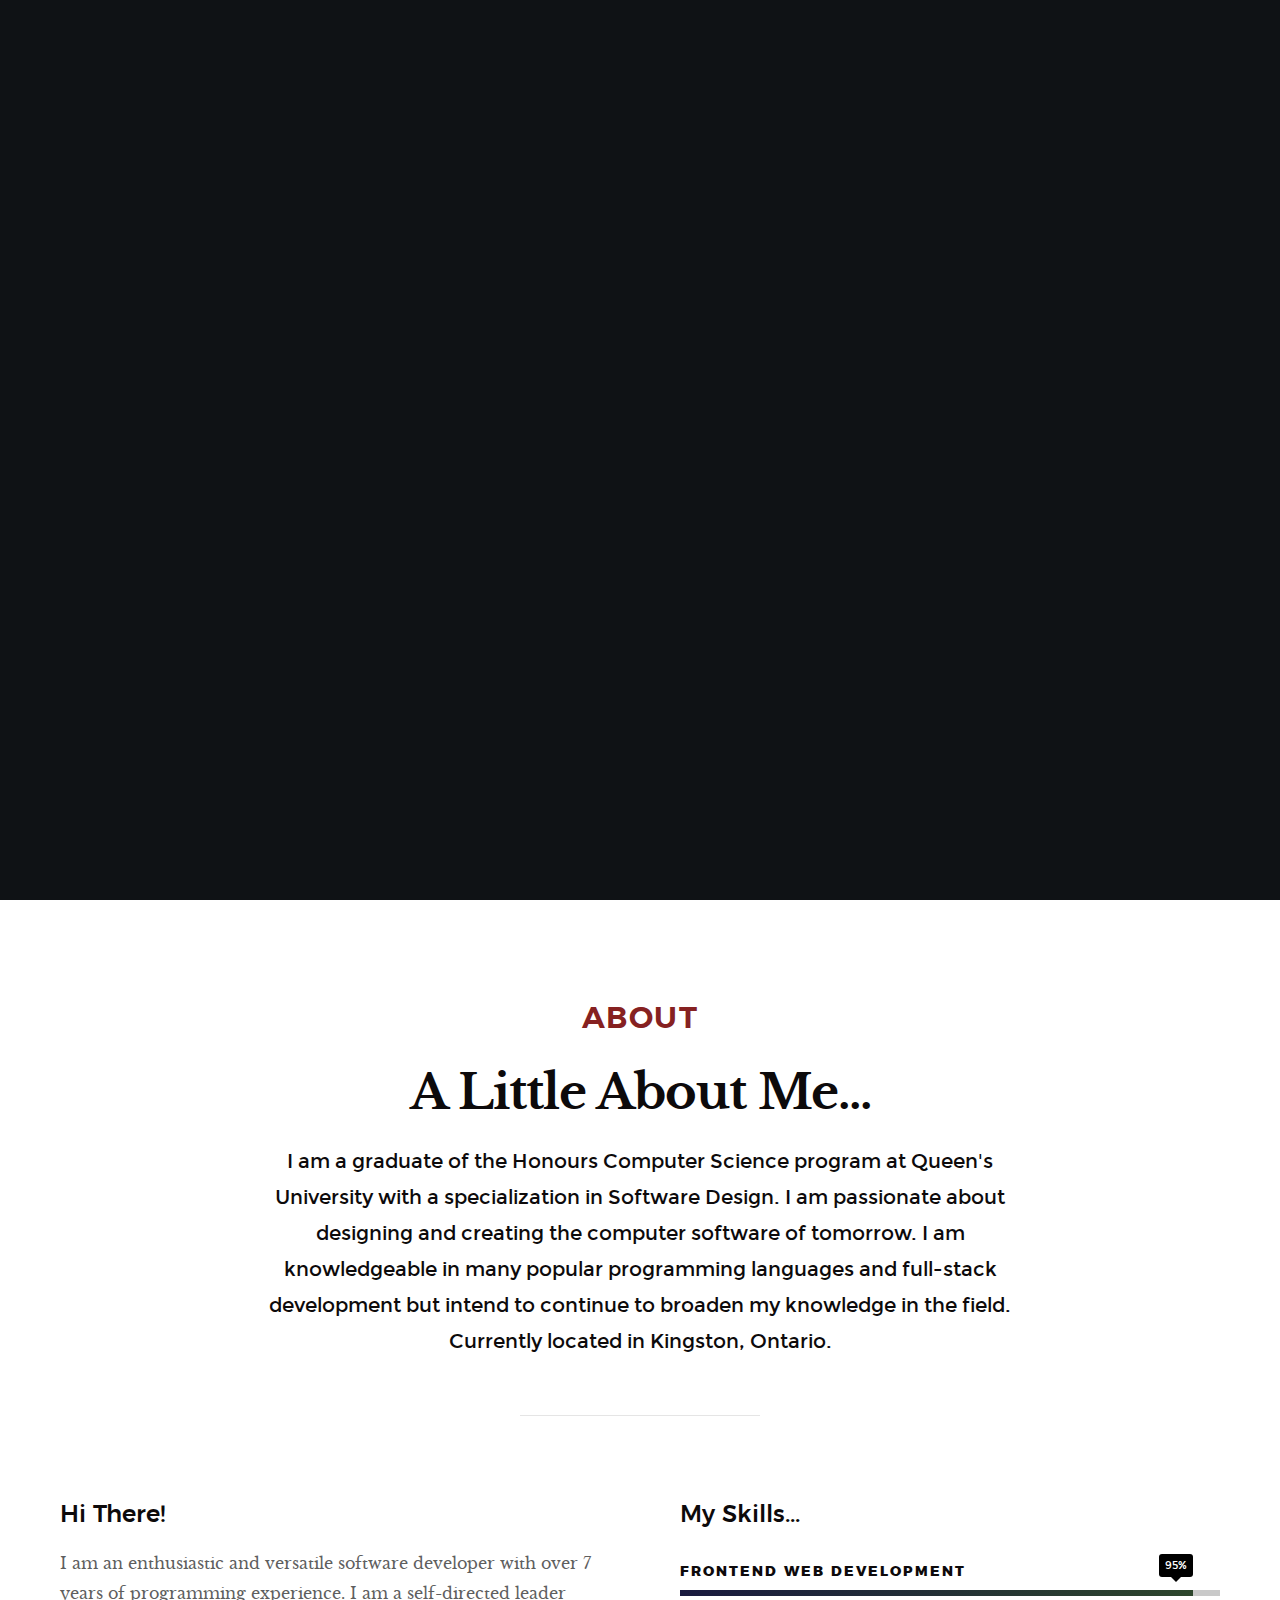
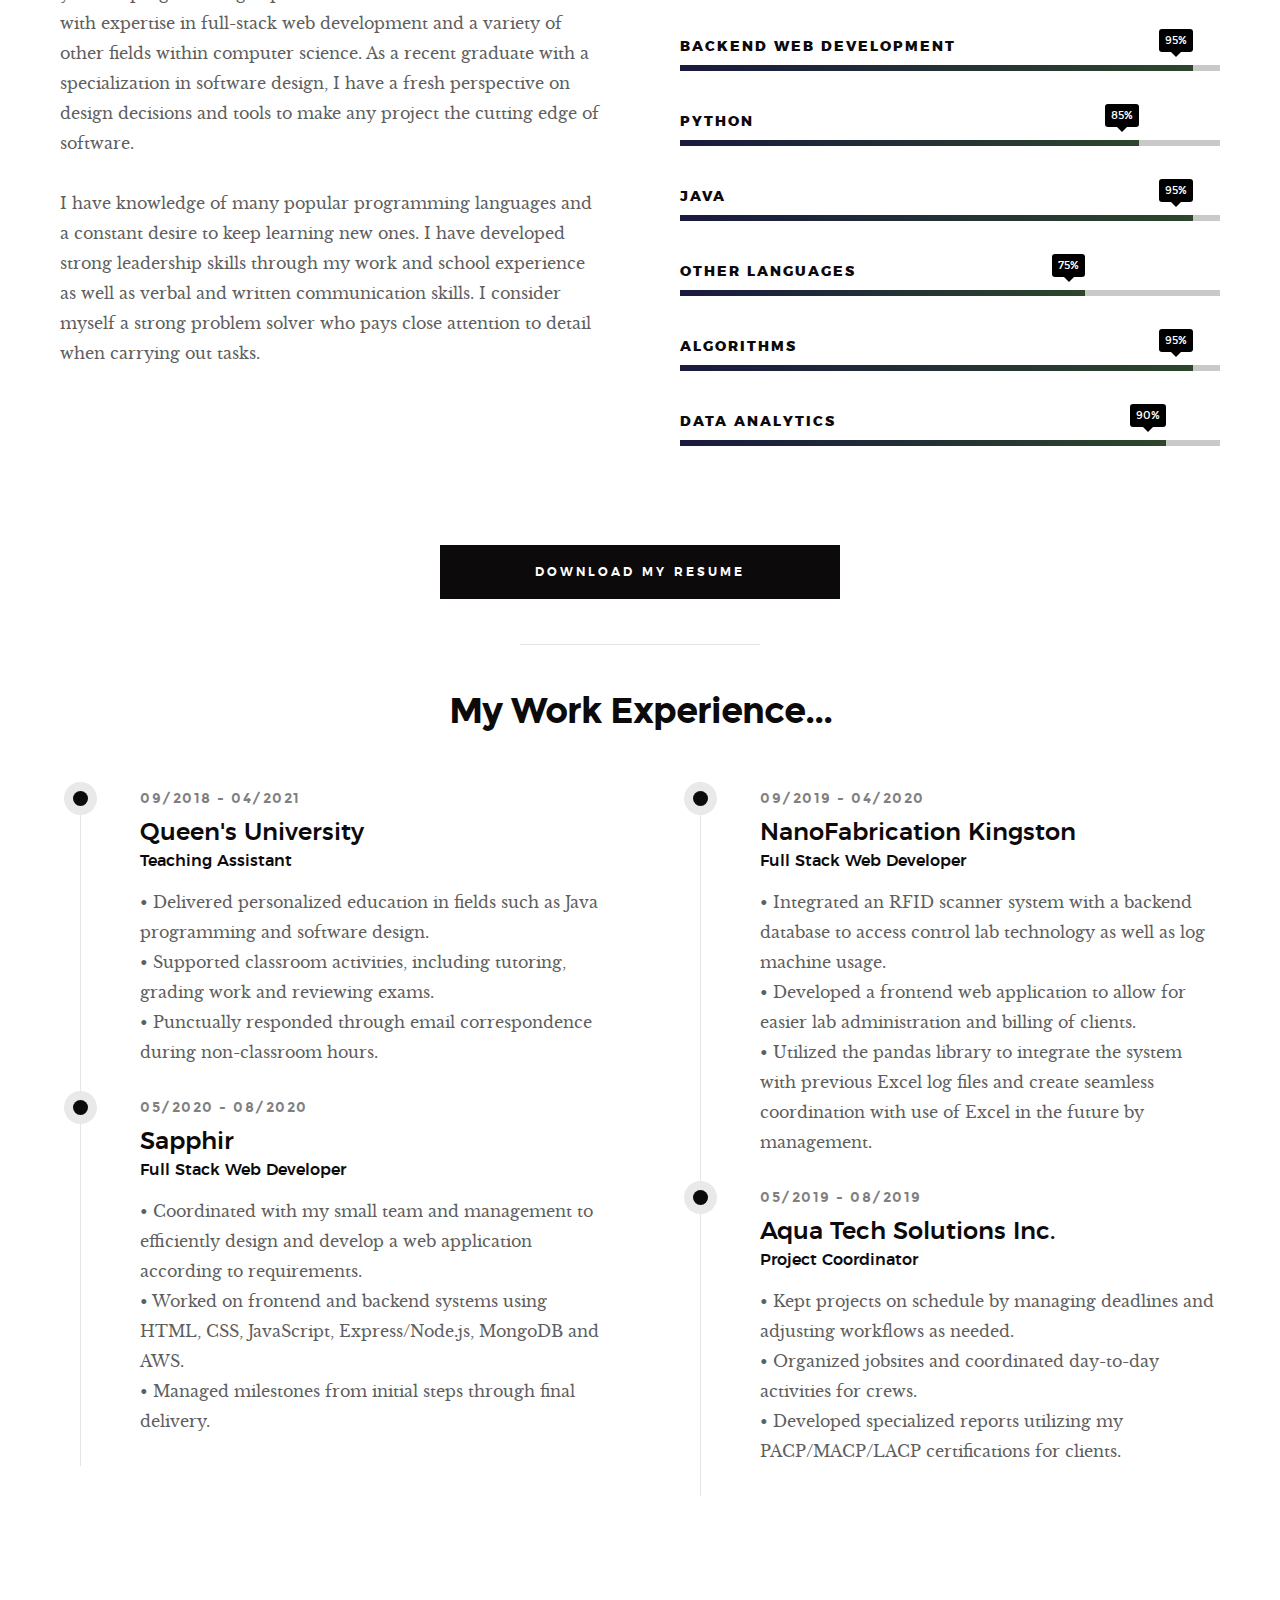
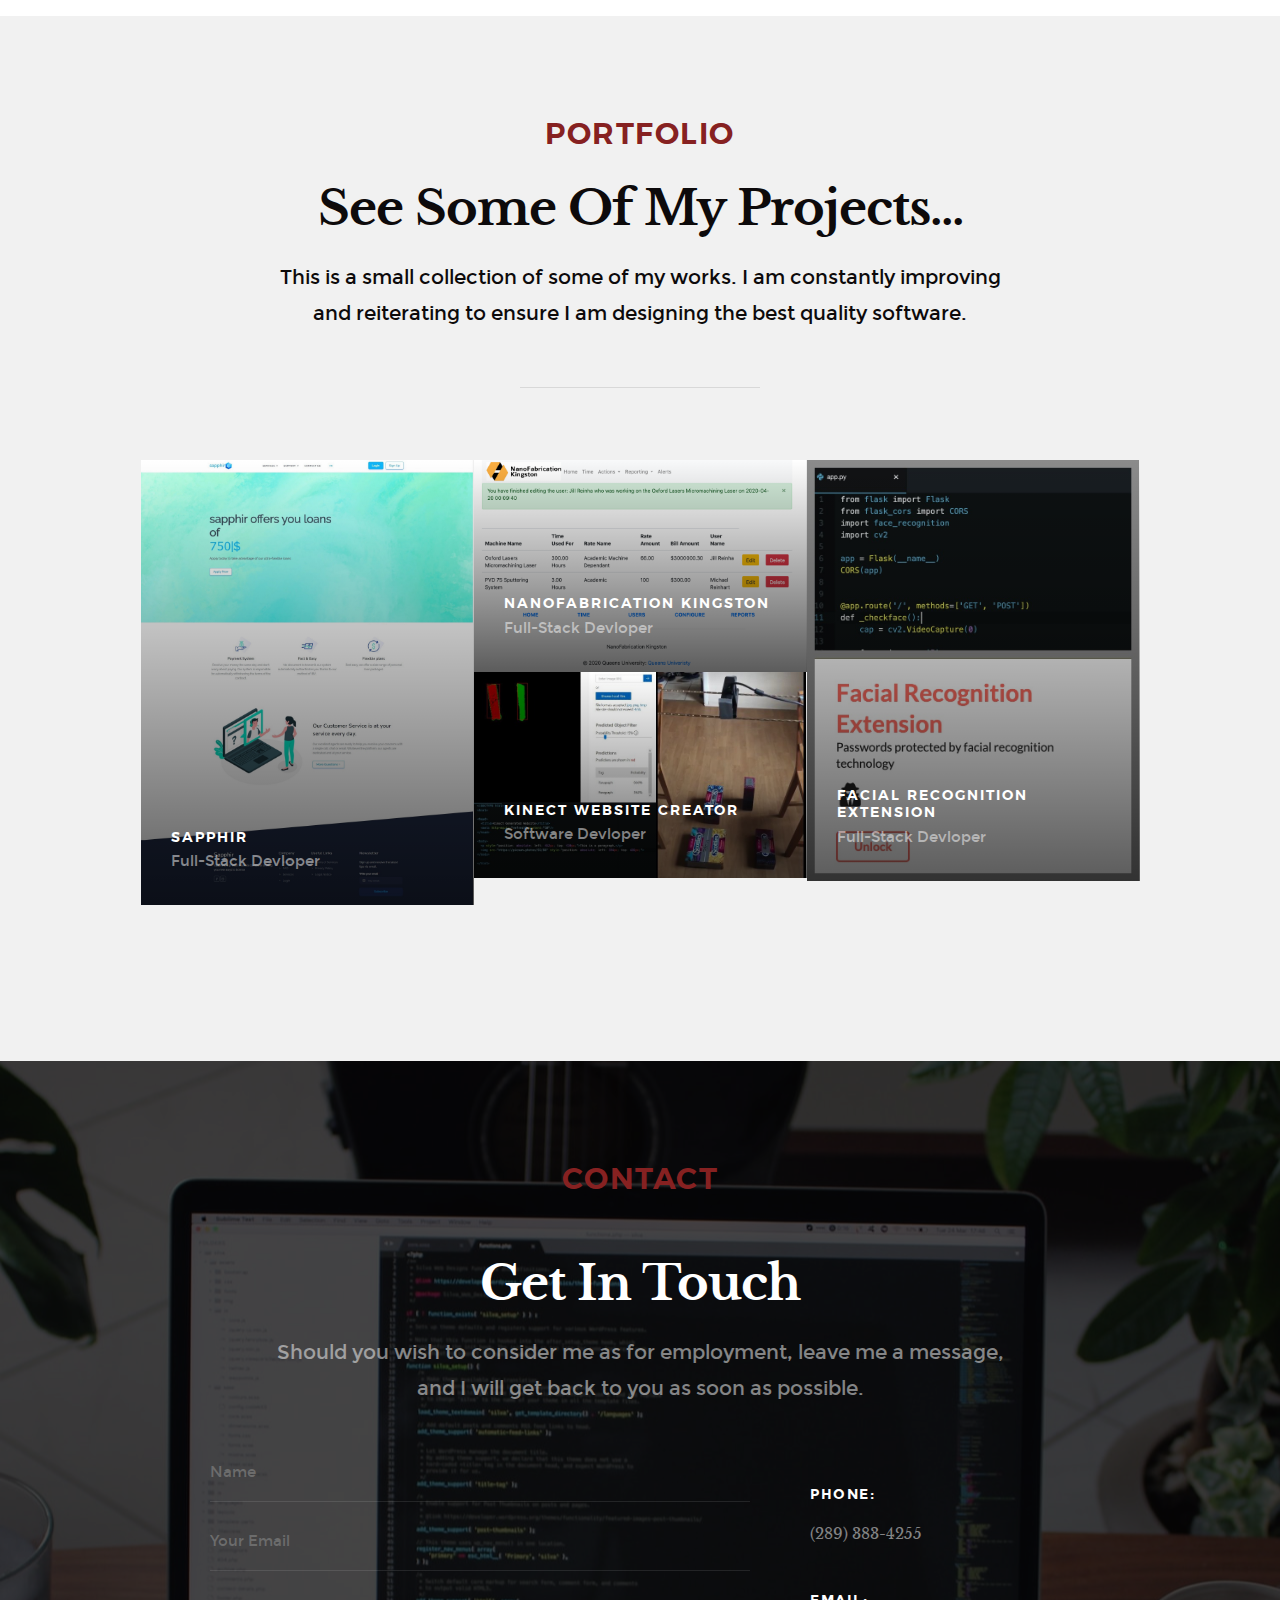
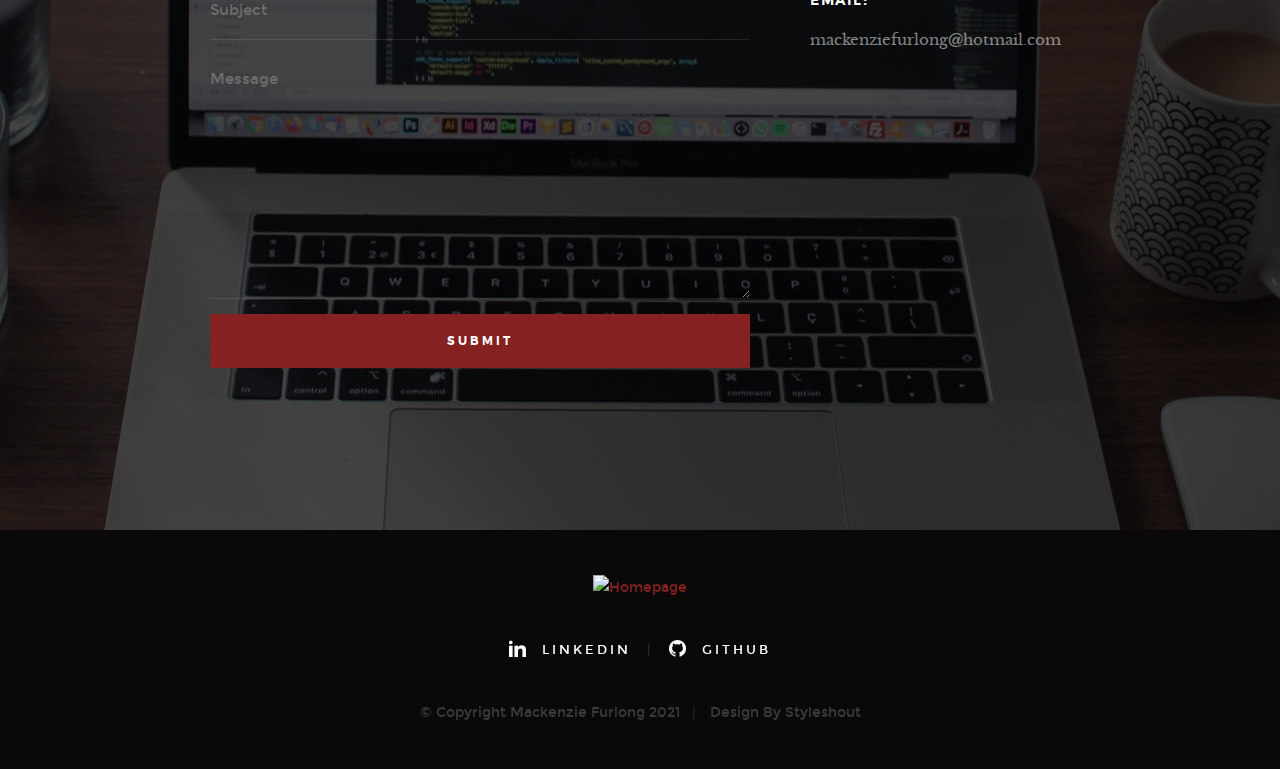
==== index.html @ d98ab8e3 "switching machines" ====
<!DOCTYPE html>
<!--[if lt IE 9 ]><html class="no-js oldie" lang="en"> <![endif]-->
<!--[if IE 9 ]><html class="no-js oldie ie9" lang="en"> <![endif]-->
<!--[if (gte IE 9)|!(IE)]><!-->
<html class="no-js" lang="en">
<!--<![endif]-->

<head>

    <!--- basic page needs
    ================================================== -->
    <meta charset="utf-8">
    <title>Mackenzie Furlong</title>
    <meta name="description" content="">
    <meta name="author" content="">

    <!-- mobile specific metas
    ================================================== -->
    <meta name="viewport" content="width=device-width, initial-scale=1">

    <!-- CSS
    ================================================== -->
    <link rel="stylesheet" href="css/base.css">
    <link rel="stylesheet" href="css/vendor.css">
    <link rel="stylesheet" href="css/main.css">

    <!-- script
    ================================================== -->
    <script src="js/modernizr.js"></script>
    <script src="js/pace.min.js"></script>

    <!--=========REMOVE LATER==========
    <script>
      setTimeout(() => location.reload(), 10000) // Auto refresh for changes
    </script>
    =========REMOVE LATER==========-->

    <!-- favicons
    ================================================== -->
    <link rel="shortcut icon" href="Images/M-Logo.png" type="image/png">
    <link rel="icon" href="Images/M-Logo.png" type="image/png">

</head>

<body id="top">

    <!-- header
    ================================================== -->
    <header class="s-header">

        <div class="header-logo">
            <a class="site-logo smoothscroll"style="padding-top: 10px; width: 15%; height: 15%;" href="#home"><img src="Images/M-Logo-White.png" alt="Homepage"></a>
        </div>

        <nav class="header-nav-wrap">
            <ul class="header-nav">
                <li class="current"><a class="smoothscroll"  href="#home" title="home">Home</a></li>
                <li><a class="smoothscroll"  href="#about" title="about">About</a></li>
                <li><a class="smoothscroll"  href="#works" title="works">Portfolio</a></li>
                <li><a class="smoothscroll"  href="#contact" title="contact">Contact</a></li>
            </ul>
        </nav>

        <a class="header-menu-toggle" href="#0"><span>Menu</span></a>

    </header> <!-- end s-header -->


   <!-- home
   ================================================== -->
   <!-- <section id="home" class="s-home page-hero target-section" data-parallax="scroll" data-image-src="Images/hero-bg4.jpg" data-natural-width=3893 data-natural-height=2494 data-position-y=center> -->
   <!-- <section id="home" class="s-home page-hero target-section" data-parallax="scroll" data-image-src="Images/hero-bg5.jpg" data-natural-width=2400 data-natural-height=1600 data-position-y=center> -->
   <!-- <section id="home" class="s-home page-hero target-section" data-parallax="scroll" data-image-src="Images/hero-bg6.jpg" data-natural-width=2400 data-natural-height=1600 data-position-y=center> -->
   <section id="home" class="s-home page-hero target-section" data-parallax="scroll" data-image-src="Images/testimonial-bg.jpg" data-natural-width=3000 data-natural-height=1200 data-position-y=center>

        <div class="overlay"></div>
        <div class="shadow-overlay"></div>

        <div class="home-content">

            <div class="row home-content__main">

                <h3>Hello There</h3>

                <h1>
                    I am Mackenzie Furlong. <br>
                    I am a software developer <br>
                    based in Kingston, Ontario.
                </h1>

                <div class="home-content__buttons">
                    <img src="Images/Headshot2-LightingAdj2.jpeg" alt="Headshot" class="headshot">
                    <a href="#about" class="smoothscroll btn btn--stroke">
                        About Me
                    </a>
                    <a href="#works" class="smoothscroll btn btn--stroke">
                        Projects
                    </a>
                </div>

                <!-- <div class="home-content__scroll">
                    <a href="#about" class="scroll-link smoothscroll">
                        <span>Scroll Down</span>
                    </a>
                </div> -->

            </div>

        </div> <!-- end home-content -->

        <ul class="home-social">
            <li>
                <a href="https://www.linkedin.com/in/mackenzie-furlong/" target="_blank"><i class="im im-linkedin" aria-hidden="true"></i><span>LinkedIn</span></a>
            </li>
            <li>
                <a href="https://github.com/Mack6870" target="_blank"><i class="im im-github" aria-hidden="true"></i><span>GitHub</span></a>
            </li>
        </ul>
        <!-- end home-social -->

    </section> <!-- end s-home -->


    <!-- about
    ================================================== -->
    <section id="about" style="padding-top:100px;" class="s-about target-section">

        <div class="row narrow section-intro has-bottom-sep">
            <div class="col-full text-center">
                <h3 style="font-size: 3rem; line-height: 1.3; margin-bottom: 2rem;">About</h3>
                <h1>A Little About Me...</h1>
                <p class="lead">I am a graduate of the Honours Computer Science program at Queen's University with a specialization in Software Design. I am passionate about designing and creating the computer software of tomorrow. I am knowledgeable in many popular programming languages and full-stack development but intend to continue to broaden my knowledge in the field. Currently located in Kingston, Ontario.</p>
            </div>
        </div>

        <div class="row about-content">

            <div class="col-six tab-full left">

                <h3>Hi There!</h3>

                <p>
                  I am an enthusiastic and versatile software developer with over 7 years of programming experience. I am a self-directed leader with expertise in full-stack web development and a variety of other fields within computer science. As a recent graduate with a specialization in software design, I have a fresh perspective on design decisions and tools to make any project the cutting edge of software.
                </p>

                <p>
                  I have knowledge of many popular programming languages and a constant desire to keep learning new ones. I have developed strong leadership skills through my work and school experience as well as verbal and written communication skills. I consider myself a strong problem solver who pays close attention to detail when carrying out tasks.
                </p>

            </div>

            <div class="col-six tab-full right">
                <h3>My Skills...</h3>

                <ul class="skill-bars">
                    <li>
                    <div class="progress percent95"><span>95%</span></div>
                    <strong>Frontend Web Development</strong>
                    </li>
                    <li>
                    <div class="progress percent95"><span>95%</span></div>
                    <strong>Backend Web Development</strong>
                    </li>
                    <li>
                    <div class="progress percent85"><span>85%</span></div>
                    <strong>Python</strong>
                    </li>
                    <li>
                    <div class="progress percent95"><span>95%</span></div>
                    <strong>Java</strong>
                    </li>
                    <li>
                    <div class="progress percent75"><span>75%</span></div>
                    <strong>Other Languages</strong>
                    </li>
                    <li>
                    <div class="progress percent95"><span>95%</span></div>
                    <strong>Algorithms</strong>
                    </li>
                    <li>
                    <div class="progress percent90"><span>90%</span></div>
                    <strong>Data Analytics</strong>
                    </li>
                </ul>
            </div>

        </div> <!-- end about-content -->

        <div style="margin-bottom:0px;" class="row narrow2 about-content about-content--buttons section-intro has-bottom-sep">

            <!-- <div class="col-six tab-full left"> -->
                <a href="Files/Mackenzie Furlong's Resume.pdf" style="margin-bottom:25px" target="_blank" class="btn btn--primary full-width" download="Mackenzie_Furlong's_Resume.pdf">Download My Resume</a>
            <!-- </div> -->
            <!-- <div class="col-six tab-full right">
                <a href="#0" class="btn full-width">Hire Me Now</a>
            </div> -->

        </div> <!-- end about-content buttons -->

        <div class="row about-content about-content--timeline">

            <div class="col-full text-center">
                <h1 style="margin-top:20px;">My Work Experience...</h1>
            </div>

            <div class="col-six tab-full left">
                <div class="timeline">

                    <div class="timeline__block">
                        <div class="timeline__bullet"></div>
                        <div class="timeline__header">
                            <p class="timeline__timeframe">09/2018 - 04/2021</p>
                            <h3>Queen's University</h3>
                            <h5>Teaching Assistant</h5>
                        </div>
                        <div class="timeline__desc">
                            <p> •	Delivered personalized education in fields such as Java programming and software design.<br>
                                •	Supported classroom activities, including tutoring, grading work and reviewing exams.<br>
                                •	Punctually responded through email correspondence during non-classroom hours.
                            </p>
                        </div>
                    </div> <!-- end timeline__block -->

                    <div class="timeline__block">
                        <div class="timeline__bullet"></div>
                        <div class="timeline__header">
                            <p class="timeline__timeframe">05/2020 - 08/2020</p>
                            <h3>Sapphir</h3>
                            <h5>Full Stack Web Developer</h5>
                        </div>
                        <div class="timeline__desc">
                          <p> •	Coordinated with my small team and management to efficiently design and develop a web application according to requirements.<br>
                              •	Worked on frontend and backend systems using HTML, CSS, JavaScript, Express/Node.js, MongoDB and AWS.<br>
                              •	Managed milestones from initial steps through final delivery.
                          </p>
                        </div>
                    </div> <!-- end timeline__block -->

                </div> <!-- end timeline -->
            </div> <!-- end left -->

            <div class="col-six tab-full right">
              <div class="timeline">

                <div class="timeline__block">
                  <div class="timeline__bullet"></div>
                  <div class="timeline__header">
                      <p class="timeline__timeframe">09/2019 - 04/2020 </p>
                      <h3>NanoFabrication Kingston</h3>
                      <h5>Full Stack Web Developer</h5>
                  </div>
                  <div class="timeline__desc">
                    <p> •	Integrated an RFID scanner system with a backend database to access control lab technology as well as log machine usage.<br>
                        •	Developed a frontend web application to allow for easier lab administration and billing of clients.<br>
                        •	Utilized the pandas library to integrate the system with previous Excel log files and create seamless coordination with use of Excel in the future by management.
                    </p>
                  </div>
              </div> <!-- end timeline__block -->

                    <div class="timeline__block">
                        <div class="timeline__bullet"></div>
                        <div class="timeline__header">
                            <p class="timeline__timeframe">05/2019 - 08/2019 </p>
                            <h3>Aqua Tech Solutions Inc.</h3>
                            <h5>Project Coordinator</h5>
                        </div>
                        <div class="timeline__desc">
                          <p> •	Kept projects on schedule by managing deadlines and adjusting workflows as needed.<br>
                              •	Organized jobsites and coordinated day-to-day activities for crews.<br>
                              •	Developed specialized reports utilizing my PACP/MACP/LACP certifications for clients.
                          </p>
                        </div>
                    </div> <!-- end timeline__block -->

                </div> <!-- end timeline -->
            </div> <!-- end right -->

        </div> <!-- end about-content timeline -->

    </section> <!-- end about -->


    <!-- works
    ================================================== -->
    <section style="padding-top:100px;" id="works" class="s-works target-section">

        <div class="row narrow section-intro has-bottom-sep">
            <div class="col-full">
                <h3 style="font-size: 3rem; line-height: 1.3; margin-bottom: 2rem;">Portfolio</h3>
                <h1>See Some Of My Projects...</h1>

                <p class="lead">
                  This is a small collection of some of my works. I am constantly improving and reiterating to ensure I am designing the best quality software.
                </p>
            </div>
        </div>

        <div class="row masonry-wrap">
            <div class="masonry">

                <!-- start masonry__brick -->
                <div class="masonry__brick">
                  <!-- start item-folio -->
                    <div class="item-folio">

                        <div class="item-folio__thumb">
                            <a href="Images/portfolio/gallery/SapphirFull.jpg" class="thumb-link" title="Sapphir Screenshot" data-size="1900x2540">
                                <img src="Images/portfolio/gallery/SapphirFull.jpg"
                                     srcset="Images/portfolio/gallery/SapphirFull.jpg 1x, Images/portfolio/gallery/SapphirFull.jpg 2x" alt="">
                                <span class="shadow-overlay"></span>
                            </a>
                        </div>

                        <div class="item-folio__text">
                            <h3 class="item-folio__title">
                                Sapphir
                            </h3>
                            <p class="item-folio__cat">
                                Full-Stack Devloper
                            </p>
                        </div>

                        <a href="https://www.sapphir.ca/en" target="_blank" class="item-folio__project-link" title="Project link">
                            <i class="im im-link"></i>
                        </a>

                        <div class="item-folio__caption">
                            <p>I developed this loan website in a small team of two. You can see the site <a style="color: #1ecbe1;" href="https://www.sapphir.ca/en" target="_blank">here</a>.</p>
                        </div>

                    </div>
                    <!-- end item-folio -->
                </div> <!-- end masonry__brick -->

                <!-- start masonry__brick -->
                <div class="masonry__brick">
                  <!-- start item-folio -->
                    <div class="item-folio">

                        <div class="item-folio__thumb">
                            <a href="Images/portfolio/gallery/NFK.png" class="thumb-link" title="NFK Screenshot" data-size="936x596">
                                <img src="Images/portfolio/gallery/NFK.png"
                                     srcset="Images/portfolio/gallery/NFK.png 1x, Images/portfolio/gallery/NFK.png 2x" alt="">
                                <span class="shadow-overlay"></span>
                            </a>
                        </div>

                        <div class="item-folio__text">
                            <h3 class="item-folio__title">
                                NanoFabrication Kingston
                            </h3>
                            <p class="item-folio__cat">
                                Full-Stack Devloper
                            </p>
                        </div>

                        <a href="https://github.com/15ahl1/NFK_BadgeReader" target="_blank" class="item-folio__project-link" title="Project link">
                            <i class="im im-link"></i>
                        </a>

                        <div class="item-folio__caption">
                            <p>I developed this lab management web application to interface with an RFID system to access control machines within a nano fabrication labratory and log machine use. You can check out the repository of the project <a style="color: #1ecbe1;" href="https://github.com/15ahl1/NFK_BadgeReader" target="_blank">here</a>.</p>
                        </div>

                    </div>
                    <!-- end item-folio -->
                </div> <!-- end masonry__brick -->

                <!-- start masonry__brick -->
                <div class="masonry__brick">
                  <!-- start item-folio -->
                    <div class="item-folio">

                        <div class="item-folio__thumb">
                            <a href="Images/portfolio/gallery/FaceMerged.jpg" class="thumb-link" title="Facial Detection Screenshot" data-size="776x981">
                                <img src="Images/portfolio/gallery/FaceMerged.jpg"
                                     srcset="Images/portfolio/gallery/FaceMerged.jpg 1x, Images/portfolio/gallery/FaceMerged.jpg 2x" alt="">
                                <span class="shadow-overlay"></span>
                            </a>
                        </div>

                        <div class="item-folio__text">
                            <h3 class="item-folio__title">
                                Facial Recognition Extension
                            </h3>
                            <p class="item-folio__cat">
                                Full-Stack Devloper
                            </p>
                        </div>

                        <a href="https://github.com/Mack6870/Facial-Recognition-Chrome-Extension" target="_blank" class="item-folio__project-link" title="Project link">
                            <i class="im im-link"></i>
                        </a>

                        <div class="item-folio__caption">
                            <p>I developed this tool to secure a users autofill data within the Google Chrome application with their face. You can check out the condensed repository of the project <a style="color: #1ecbe1;" href="https://github.com/Mack6870/Facial-Recognition-Chrome-Extension" target="_blank">here</a>.</p>
                        </div>

                    </div>
                    <!-- end item-folio -->
                </div> <!-- end masonry__brick -->

                <!-- start masonry__brick -->
                <div class="masonry__brick">
                  <!-- start item-folio -->
                    <div class="item-folio">

                        <div class="item-folio__thumb">
                            <a href="Images/portfolio/gallery/KinectMerged.jpg" class="thumb-link" title="Kinect Screenshot" data-size="788x488">
                                <img src="Images/portfolio/gallery/KinectMerged.jpg"
                                     srcset="Images/portfolio/gallery/KinectMerged.jpg 1x, Images/portfolio/gallery/KinectMerged.jpg 2x" alt="">
                                <span class="shadow-overlay"></span>
                            </a>
                        </div>

                        <div class="item-folio__text">
                            <h3 class="item-folio__title">
                                Kinect Website Creator
                            </h3>
                            <p class="item-folio__cat">
                                Software Devloper
                            </p>
                        </div>

                        <a href="https://github.com/Mack6870/Kinect-Website-Builder" target="_blank" class="item-folio__project-link" title="Project link">
                            <i class="im im-link"></i>
                        </a>

                        <div class="item-folio__caption">
                            <p>I developed this tool to allow users to move blocks to build websites using the Kinect's IR camera. You can check out the repository of the project <a style="color: #1ecbe1;" href="https://github.com/Mack6870/Kinect-Website-Builder" target="_blank">here</a>.</p>
                        </div>

                    </div>
                    <!-- end item-folio -->
                </div> <!-- end masonry__brick -->


            </div>
        </div> <!-- end masonry -->

    </section> <!-- end works -->

    <!-- start s-contact -->
    <section style="padding-top:100px;" id="contact" class="s-contact target-section" data-natural-width=3893 data-natural-height=2494 data-position-y=center>

        <div class="overlay"></div>

        <div class="row narrow section-intro">
            <div class="col-full">
                <h3 style="font-size: 3rem; line-height: 1.3; margin-bottom: 5rem;">Contact</h3>
                <h1>Get In Touch</h1>

                <p class="lead">Should you wish to consider me as for employment, leave me a message, and I will get back to you as soon as possible.</p>
            </div>
        </div>

        <div class="row contact__main">
            <div class="col-eight tab-full contact__form">
                <form name="contactForm" id="contactForm" action="https://formspree.io/f/moqywogn" method="POST" autocomplete="on">
                    <fieldset>
                      <input type="hidden" name="_subject" id="email-subject" value="Contact Form Submission">
                      <input type="hidden" name="_template" value="box">
                      <div class="form-field">
                        <input type="text" name="_honey" style="display:none">
                      </div>
                      <div class="form-field">
                          <input name="name" type="text" id="contactName" placeholder="Name" value="" minlength="2" required="" aria-required="true" class="full-width">
                      </div>
                      <div class="form-field">
                          <input type="email" name="_replyto" id="contactEmail" placeholder="Your Email" value="" required="" aria-required="true" class="full-width">
                      </div>
                      <div class="form-field">
                          <input name="subject" type="text" id="contactSubject" placeholder="Subject" value="" required="" class="full-width">
                      </div>
                      <div class="form-field">
                          <textarea style="margin-bottom:0px;" name="message" id="contactMessage" placeholder="Message" rows="6" cols="50" required="" aria-required="true" class="full-width"></textarea>
                      </div>
                      <div class="form-field">
                          <button style="margin-top:15px;" type="submit" value="Submit" class="full-width btn--primary">Submit</button>
                          <div class="submit-loader">
                              <div class="text-loader">Sending...</div>
                              <div class="s-loader">
                                  <div class="bounce1"></div>
                                  <div class="bounce2"></div>
                                  <div class="bounce3"></div>
                              </div>
                          </div>
                      </div>
                    </fieldset>
                </form>

                <!-- contact-warning -->
                <!-- <div class="message-warning">
                    Something went wrong. Please try again.
                </div> -->

                <!-- contact-success -->
                <!-- <div class="message-success">
                    Your message was sent, thank you!<br>
                </div> -->

            </div>
            <div class="col-four tab-full contact__infos">
                <h4 class="h06">Phone:</h4>
                <p>
                  <script>
                    var phnStart = '(28' + '9) ' + '38' + '3';
                    var phnEnd = '-' + '4' + '2' + '5' + '5';
                    document.write(phnStart);
                    document.write(phnEnd);
                  </script>
                </p>

                <h4 class="h06">Email:</h4>
                <p>
                  <script>
                    var emlName = 'macke' + 'nzief' + 'urlo' + 'ng@';
                    var emlDomain = 'ho' + 'tm' + 'ail' + '.c' +'om';
                    document.write(emlName);
                    document.write(emlDomain);
                  </script>
                </p>

            </div>

        </div>

    </section> <!-- end s-contact -->


    <!-- footer
    ================================================== -->
    <footer style="padding-top:45px;">
        <div class="row">
            <div class="col-full">

                <div class="footer-logo">
                    <a class="footer-site-logo smoothscroll" href="#home"><img src="Images/M-Logo-white.png" alt="Homepage"></a>
                </div>

                <ul class="footer-social">
                    <li><a href="https://www.linkedin.com/in/mackenzie-furlong/" target="_blank">
                        <i class="im im-linkedin" aria-hidden="true"></i>
                        <span>LinkedIn</span>
                    </a></li>
                    <li><a href="https://github.com/Mack6870" target="_blank">
                        <i class="im im-github" aria-hidden="true"></i>
                        <span>GitHub</span>
                    </a></li>
                </ul>

            </div>
        </div>

        <div class="row footer-bottom" style="margin-top:0px;">

            <div class="col-twelve">
                <div class="copyright">
                    <span>© Copyright Mackenzie Furlong 2021</span>
                    <span>Design By Styleshout</span>
                </div>

                <div class="go-top">
                <a class="smoothscroll" title="Back to Top" href="#top"><i class="im im-arrow-up" aria-hidden="true"></i></a>
                </div>
            </div>

        </div> <!-- end footer-bottom -->

    </footer> <!-- end footer -->


    <!-- photoswipe background
    ================================================== -->
    <div aria-hidden="true" class="pswp" role="dialog" tabindex="-1">

        <div class="pswp__bg"></div>
        <div class="pswp__scroll-wrap">

            <div class="pswp__container">
                <div class="pswp__item"></div>
                <div class="pswp__item"></div>
                <div class="pswp__item"></div>
            </div>

            <div class="pswp__ui pswp__ui--hidden">
                <div class="pswp__top-bar">
                    <div class="pswp__counter"></div><button class="pswp__button pswp__button--close" title="Close (Esc)"></button> <button class="pswp__button pswp__button--share" title=
                    "Share"></button> <button class="pswp__button pswp__button--fs" title="Toggle fullscreen"></button> <button class="pswp__button pswp__button--zoom" title=
                    "Zoom in/out"></button>
                    <div class="pswp__preloader">
                        <div class="pswp__preloader__icn">
                            <div class="pswp__preloader__cut">
                                <div class="pswp__preloader__donut"></div>
                            </div>
                        </div>
                    </div>
                </div>
                <div class="pswp__share-modal pswp__share-modal--hidden pswp__single-tap">
                    <div class="pswp__share-tooltip"></div>
                </div><button class="pswp__button pswp__button--arrow--left" title="Previous (arrow left)"></button> <button class="pswp__button pswp__button--arrow--right" title=
                "Next (arrow right)"></button>
                <div class="pswp__caption">
                    <div class="pswp__caption__center"></div>
                </div>
            </div>

        </div>

    </div><!-- end photoSwipe background -->

    <div id="preloader">
        <div id="loader"></div>
    </div>


    <!-- Java Script
    ================================================== -->
    <script src="js/jquery-3.2.1.min.js"></script>
    <script src="js/plugins.js"></script>
    <script src="js/main.js"></script>

</body>

</html>
---- css/base.css ----
/* =================================================================== 
 *
 *  Hola v1.0 Base Stylesheet
 *  10-02-2017
 *  ------------------------------------------------------------------
 *
 *  TOC:
 *  # Normalize
 *  # Basic/base setup styles
 *      ## Media
 *      ## Typography resets
 *      ## links
 *      ## inputs
 *  # grid
 *      ## medium size devices
 *      ## tablets
 *      ## mobile devices
 *      ## small mobile devices
 *  # block grids
 *      ## medium size devices
 *      ## tablets
 *      ## mobile devices
 *      ## small mobile devices
 *  # MISC
 *
 * =================================================================== */


/* ===================================================================
 * # normalize
 * normalize.css v5.0.0 | MIT License | 
 * github.com/necolas/normalize.css
 *
 * ------------------------------------------------------------------- */

html {
    font-family: sans-serif;
    line-height: 1.15;
    -ms-text-size-adjust: 100%;
    -webkit-text-size-adjust: 100%;
}

body {
    margin: 0;
}

article, aside, footer, header, nav, section {
    display: block;
}

h1 {
    font-size: 2em;
    margin: 0.67em 0;
}

figcaption, figure, main {
    display: block;
}

figure {
    margin: 1em 40px;
}

hr {
    box-sizing: content-box;
    height: 0;
    overflow: visible;
}

pre {
    font-family: monospace, monospace;
    font-size: 1em;
}

a {
    background-color: transparent;
    -webkit-text-decoration-skip: objects;
}

a:active, a:hover {
    outline-width: 0;
}

abbr[title] {
    border-bottom: none;
    text-decoration: underline;
    text-decoration: underline dotted;
}

b, strong {
    font-weight: inherit;
}

b, strong {
    font-weight: bolder;
}

code, kbd, samp {
    font-family: monospace, monospace;
    font-size: 1em;
}

dfn {
    font-style: italic;
}

mark {
    background-color: #ff0;
    color: #000;
}

small {
    font-size: 80%;
}

sub, sup {
    font-size: 75%;
    line-height: 0;
    position: relative;
    vertical-align: baseline;
}

sub {
    bottom: -0.25em;
}

sup {
    top: -0.5em;
}

audio, video {
    display: inline-block;
}

audio:not([controls]) {
    display: none;
    height: 0;
}

img {
    border-style: none;
}

svg:not(:root) {
    overflow: hidden;
}

button, input, optgroup, select, textarea {
    font-family: sans-serif;
    font-size: 100%;
    line-height: 1.15;
    margin: 0;
}

button, input {
    overflow: visible;
}

button, select {
    text-transform: none;
}

button, html [type="button"], [type="reset"], [type="submit"] {
    -webkit-appearance: button;
}

button::-moz-focus-inner, [type="button"]::-moz-focus-inner, [type="reset"]::-moz-focus-inner, [type="submit"]::-moz-focus-inner {
    border-style: none;
    padding: 0;
}

button:-moz-focusring, [type="button"]:-moz-focusring, [type="reset"]:-moz-focusring, [type="submit"]:-moz-focusring {
    outline: 1px dotted ButtonText;
}

fieldset {
    border: 1px solid #c0c0c0;
    margin: 0 2px;
    padding: 0.35em 0.625em 0.75em;
}

legend {
    box-sizing: border-box;
    color: inherit;
    display: table;
    max-width: 100%;
    padding: 0;
    white-space: normal;
}

progress {
    display: inline-block;
    vertical-align: baseline;
}

textarea {
    overflow: auto;
}

[type="checkbox"], [type="radio"] {
    box-sizing: border-box;
    padding: 0;
}

[type="number"]::-webkit-inner-spin-button, [type="number"]::-webkit-outer-spin-button {
    height: auto;
}

[type="search"] {
    -webkit-appearance: textfield;
    outline-offset: -2px;
}

[type="search"]::-webkit-search-cancel-button, [type="search"]::-webkit-search-decoration {
    -webkit-appearance: none;
}

::-webkit-file-upload-button {
    -webkit-appearance: button;
    font: inherit;
}

details, menu {
    display: block;
}

summary {
    display: list-item;
}

canvas {
    display: inline-block;
}

template {
    display: none;
}

[hidden] {
    display: none;
}


/* ===================================================================
 * # basic/base setup styles - (_basic.scss)
 *
 * ------------------------------------------------------------------- */

html {
    font-size: 62.5%;
    box-sizing: border-box;
}

*, *::before, *::after {
    box-sizing: inherit;
}

body {
    font-weight: normal;
    line-height: 1;
    word-wrap: break-word;
    text-rendering: optimizeLegibility;
    -webkit-overflow-scrolling: touch;
    -webkit-text-size-adjust: none;
}

body, input, button {
    -moz-osx-font-smoothing: grayscale;
    -webkit-font-smoothing: antialiased;
}


/* ------------------------------------------------------------------- 
 * ## Media - (_basic.scss)
 * ------------------------------------------------------------------- */

img, video {
    max-width: 100%;
    height: auto;
}


/* ------------------------------------------------------------------- 
 * ## Typography resets - (_basic.scss)
 * ------------------------------------------------------------------- */

div, dl, dt, dd, ul, ol, li, h1, h2, h3, h4, h5, h6, pre, form, p, blockquote, th, td {
    margin: 0;
    padding: 0;
}

h1, h2, h3, h4, h5, h6 {
    -webkit-font-smoothing: auto;
    -webkit-font-smoothing: antialiased;
    -webkit-font-variant-ligatures: common-ligatures;
    -moz-font-variant-ligatures: common-ligatures;
    font-variant-ligatures: common-ligatures;
    text-rendering: optimizeLegibility;
}

em, i {
    font-style: italic;
    line-height: inherit;
}

strong, b {
    font-weight: bold;
    line-height: inherit;
}

small {
    font-size: 60%;
    line-height: inherit;
}

ol, ul {
    list-style: none;
}

li {
    display: block;
}


/* ------------------------------------------------------------------- 
 * ## links - (_basic.scss)
 * ------------------------------------------------------------------- */

a {
    text-decoration: none;
    line-height: inherit;
}

a img {
    border: none;
}


/* ------------------------------------------------------------------- 
 * ## inputs - (_basic.scss)
 * ------------------------------------------------------------------- */

fieldset {
    margin: 0;
    padding: 0;
}

input[type="email"], 
input[type="number"], 
input[type="search"], 
input[type="text"], 
input[type="tel"], 
input[type="url"], 
input[type="password"], textarea {
    -webkit-appearance: none;
    -moz-appearance: none;
    -ms-appearance: none;
    -o-appearance: none;
    appearance: none;
}


/* ===================================================================
 * # grid - (_grid.scss)
 *
 * ------------------------------------------------------------------- */

.row {
    width: 94%;
    max-width: 1200px;
    margin: 0 auto;
}

.row:after {
    content: "";
    display: table;
    clear: both;
}

.row .row {
    width: auto;
    max-width: none;
    margin-left: -20px;
    margin-right: -20px;
}


/* column blocks
 * -------------------------------------- */

[class*="col-"] {
    float: left;
}

[class*="col-"] + [class*="col-"].end {
    float: right;
}

[class*="col-"] {
    padding: 0 20px;
}


/* column width classes 
 * -------------------------------------- */

.col-one {
    width: 8.33333%;
}

.col-two, .col-1-6 {
    width: 16.66667%;
}

.col-three, .col-1-4 {
    width: 25%;
}

.col-four, .col-1-3 {
    width: 33.33333%;
}

.col-five {
    width: 41.66667%;
}

.col-six, .col-1-2 {
    width: 50%;
}

.col-seven {
    width: 58.33333%;
}

.col-eight, .col-2-3 {
    width: 66.66667%;
}

.col-nine, .col-3-4 {
    width: 75%;
}

.col-ten, .col-5-6 {
    width: 83.33333%;
}

.col-eleven {
    width: 91.66667%;
}

.col-twelve, .col-full {
    width: 100%;
}


/* ------------------------------------------------------------------- 
 * ## medium size devices - (_grid.scss)
 * ------------------------------------------------------------------- */

@media only screen and (max-width: 1200px) {
    .row .row {
        margin-left: -15px;
        margin-right: -15px;
    }
    [class*="col-"] {
        padding: 0 15px;
    }
    .md-two, .md-1-6 {
        width: 16.66667%;
    }
    .md-one {
        width: 8.33333%;
    }
    .md-three, .md-1-4 {
        width: 25%;
    }
    .md-four, .md-1-3 {
        width: 33.33333%;
    }
    .md-five {
        width: 41.66667%;
    }
    .md-six, .md-1-2 {
        width: 50%;
    }
    .md-seven {
        width: 58.33333%;
    }
    .md-eight, .md-2-3 {
        width: 66.66667%;
    }
    .md-nine, .md-3-4 {
        width: 75%;
    }
    .md-ten, .md-5-6 {
        width: 83.33333%;
    }
    .md-eleven {
        width: 91.66667%;
    }
    .md-twelve, .md-full {
        width: 100%;
    }
}


/* ------------------------------------------------------------------- 
 * ## tablets - (_grid.scss)
 * ------------------------------------------------------------------- */

@media only screen and (max-width: 800px) {
    .row {
        width: 90%;
    }
    .tab-1-4 {
        width: 25%;
    }
    .tab-1-3 {
        width: 33.33333%;
    }
    .tab-1-2 {
        width: 50%;
    }
    .tab-2-3 {
        width: 66.66667%;
    }
    .tab-3-4 {
        width: 75%;
    }
    .tab-full {
        width: 100%;
    }
}


/* ------------------------------------------------------------------- 
 * ## mobile devices - (_grid.scss)
 * ------------------------------------------------------------------- */

@media only screen and (max-width: 600px) {
    .row {
        width: auto;
        padding-left: 25px;
        padding-right: 25px;
    }
    .row .row {
        margin-left: -10px;
        margin-right: -10px;
    }
    [class*="col-"] {
        padding: 0 10px;
    }
    .mob-1-4 {
        width: 25%;
    }
    .mob-1-3 {
        width: 33.33333%;
    }
    .mob-1-2 {
        width: 50%;
    }
    .mob-2-3 {
        width: 66.66667%;
    }
    .mob-3-4 {
        width: 75%;
    }
    .mob-full {
        width: 100%;
    }
}


/* ------------------------------------------------------------------- 
 * ## small mobile devices - (_grid.scss) 
 * ------------------------------------------------------------------- */


/* stack columns on small mobile devices
 * ------------------------------------------------------------------- */

@media only screen and (max-width: 400px) {
    .row .row {
        padding-left: 0;
        padding-right: 0;
        margin-left: 0;
        margin-right: 0;
    }
    [class*="col-"] {
        width: 100% !important;
        float: none !important;
        clear: both !important;
        margin-left: 0;
        margin-right: 0;
        padding: 0;
    }
    [class*="col-"] + [class*="col-"].end {
        float: none;
    }
}


/* ===================================================================
 * # block grids - (_grid.scss)
 * ------------------------------------------------------------------- */


/*   Equally-sized columns define at row level
 * ------------------------------------------------------------------- */

[class*="block-"]:after {
    content: "";
    display: table;
    clear: both;
}

.block-1-6 .col-block {
    width: 16.66667%;
}

.block-1-5 .col-block {
    width: 20%;
}

.block-1-4 .col-block {
    width: 25%;
}

.block-1-3 .col-block {
    width: 33.33333%;
}

.block-1-2 .col-block {
    width: 50%;
}


/**
 * Clearing for block grid columns. Allow columns with 
 * different heights to align properly.
 */

.block-1-6 .col-block:nth-child(6n+1), 
.block-1-5 .col-block:nth-child(5n+1), 
.block-1-4 .col-block:nth-child(4n+1), 
.block-1-3 .col-block:nth-child(3n+1), 
.block-1-2 .col-block:nth-child(2n+1) {
    clear: both;
}


/* ------------------------------------------------------------------- 
 * ## medium size devices - (_grid.scss)
 * ------------------------------------------------------------------- */

@media only screen and (max-width: 1200px) {
    .block-m-1-6 .col-block {
        width: 16.66667%;
    }
    .block-m-1-5 .col-block {
        width: 20%;
    }
    .block-m-1-4 .col-block {
        width: 25%;
    }
    .block-m-1-3 .col-block {
        width: 33.33333%;
    }
    .block-m-1-2 .col-block {
        width: 50%;
    }
    .block-m-full .col-block {
        width: 100%;
        clear: both;
    }
    [class*="block-m-"] .bgrid:nth-child(n) {
        clear: none;
    }
    .block-m-1-6 .col-block:nth-child(6n+1), 
    .block-m-1-5 .col-block:nth-child(5n+1), 
    .block-m-1-4 .col-block:nth-child(4n+1), 
    .block-m-1-3 .col-block:nth-child(3n+1), 
    .block-m-1-2 .col-block:nth-child(2n+1) {
        clear: both;
    }
}


/* ------------------------------------------------------------------- 
 * ## tablets - (_grid.scss)
 * ------------------------------------------------------------------- */

@media only screen and (max-width: 800px) {
    .block-tab-1-6 .col-block {
        width: 16.66667%;
    }
    .block-tab-1-5 .col-block {
        width: 20%;
    }
    .block-tab-1-4 .col-block {
        width: 25%;
    }
    .block-tab-1-3 .col-block {
        width: 33.33333%;
    }
    .block-tab-1-2 .col-block {
        width: 50%;
    }
    .block-tab-full .col-block {
        width: 100%;
        clear: both;
    }
    [class*="block-tab-"] .bgrid:nth-child(n) {
        clear: none;
    }
    .block-tab-1-6 .col-block:nth-child(6n+1), 
    .block-tab-1-6 .col-block:nth-child(5n+1), 
    .block-tab-1-4 .col-block:nth-child(4n+1), 
    .block-tab-1-3 .col-block:nth-child(3n+1), 
    .block-tab-1-2 .col-block:nth-child(2n+1) {
        clear: both;
    }
}


/* ------------------------------------------------------------------- 
 * ## mobile devices - (_grid.scss)
 * ------------------------------------------------------------------- */

@media only screen and (max-width: 600px) {
    .block-mob-1-6 .col-block {
        width: 16.66667%;
    }
    .block-mob-1-5 .col-block {
        width: 20%;
    }
    .block-mob-1-4 .col-block {
        width: 25%;
    }
    .block-mob-1-3 .col-block {
        width: 33.33333%;
    }
    .block-mob-1-2 .col-block {
        width: 50%;
    }
    .block-mob-full .col-block {
        width: 100%;
        clear: both;
    }
    [class*="block-mob-"] .bgrid:nth-child(n) {
        clear: none;
    }
    .block-mob-1-6 .col-block:nth-child(6n+1), 
    .block-mob-1-5 .col-block:nth-child(5n+1), 
    .block-mob-1-4 .col-block:nth-child(4n+1), 
    .block-mob-1-3 .col-block:nth-child(3n+1), 
    .block-mob-1-2 .col-block:nth-child(2n+1) {
        clear: both;
    }
}


/* ------------------------------------------------------------------- 
 * ## small mobile devices - (_grid.scss) 
 * ------------------------------------------------------------------- */


/* stack columns on small mobile devices
 * ------------------------------------------------------------------- */

@media only screen and (max-width: 400px) {
    .stack .col-block {
        width: 100% !important;
        float: none !important;
        clear: both !important;
        margin-left: 0;
        margin-right: 0;
    }
}


/* ===================================================================
 * # MISC  - (_grid.scss)
 *
 * ------------------------------------------------------------------- */

.group:after {
    content: "";
    display: table;
    clear: both;
}


/* Misc Helper Styles
 * -------------------------------------- */

.is-hidden {
    display: none;
}

.is-invisible {
    visibility: hidden;
}

.antialiased {
    -webkit-font-smoothing: antialiased;
    -moz-osx-font-smoothing: grayscale;
}

.overflow-hidden {
    overflow: hidden;
}

.remove-bottom {
    margin-bottom: 0;
}

.half-bottom {
    margin-bottom: 1.5rem !important;
}

.add-bottom {
    margin-bottom: 3rem !important;
}

.no-border {
    border: none;
}

.full-width {
    width: 100%;
}

.text-center {
    text-align: center;
}

.text-left {
    text-align: left;
}

.text-right {
    text-align: right;
}

.pull-left {
    float: left;
}

.pull-right {
    float: right;
}

.align-center {
    margin-left: auto;
    margin-right: auto;
    text-align: center;
}
---- css/vendor.css ----
/* ===================================================================
 *
 *  Hola v1.0 Vendor/Third Party CSS
 *  10-02-2017
 *  ------------------------------------------------------------------
 *
 *  TOC:
 *  # Slick slider
 *  # PhotoSwipe Skin
 *  # Prettyprint GitHub Theme
 *
 * =================================================================== */


/* ===================================================================
 * # slick slider
 *
 * ------------------------------------------------------------------- */

.slick-slider {
    position: relative;
    display: block;
    box-sizing: border-box;
    -webkit-touch-callout: none;
    -webkit-user-select: none;
    -khtml-user-select: none;
    -moz-user-select: none;
    -ms-user-select: none;
    user-select: none;
    -ms-touch-action: pan-y;
    touch-action: pan-y;
    -webkit-tap-highlight-color: transparent;
}

.slick-list {
    position: relative;
    overflow: hidden;
    display: block;
    margin: 0;
    padding: 0;
}

.slick-list:focus {
    outline: none;
}

.slick-list.dragging {
    cursor: pointer;
    cursor: hand;
}

.slick-slider .slick-track, .slick-slider .slick-list {
    -webkit-transform: translate3d(0, 0, 0);
    -moz-transform: translate3d(0, 0, 0);
    -ms-transform: translate3d(0, 0, 0);
    -o-transform: translate3d(0, 0, 0);
    transform: translate3d(0, 0, 0);
}

.slick-track {
    position: relative;
    left: 0;
    top: 0;
    display: block;
}

.slick-track:before, .slick-track:after {
    content: "";
    display: table;
}

.slick-track:after {
    clear: both;
}

.slick-loading .slick-track {
    visibility: hidden;
}

.slick-slide {
    float: left;
    height: 100%;
    min-height: 1px;
    display: none;
}

[dir="rtl"] .slick-slide {
    float: right;
}

.slick-slide img {
    display: block;
}

.slick-slide.slick-loading img {
    display: none;
}

.slick-slide.dragging img {
    pointer-events: none;
}

.slick-initialized .slick-slide {
    display: block;
}

.slick-loading .slick-slide {
    visibility: hidden;
}

.slick-vertical .slick-slide {
    display: block;
    height: auto;
    border: 1px solid transparent;
}

.slick-arrow.slick-hidden {
    display: none;
}


/*! PhotoSwipe main CSS by Dmitry Semenov | photoswipe.com | MIT license */


/*
	Styles for basic PhotoSwipe functionality (sliding area, open/close transitions)
*/


/* pswp = photoswipe */

.pswp {
    display: none;
    position: absolute;
    width: 100%;
    height: 100%;
    left: 0;
    top: 0;
    overflow: hidden;
    -ms-touch-action: none;
    touch-action: none;
    z-index: 1500;
    -webkit-text-size-adjust: 100%;
    /* create separate layer, to avoid paint on window.onscroll in webkit/blink */
    -webkit-backface-visibility: hidden;
    outline: none;
}

.pswp * {
    -webkit-box-sizing: border-box;
    box-sizing: border-box;
}

.pswp img {
    max-width: none;
}


/* style is added when JS option showHideOpacity is set to true */

.pswp--animate_opacity {
    /* 0.001, because opacity:0 doesn't trigger Paint action, which causes lag at start of transition */
    opacity: 0.001;
    will-change: opacity;
    /* for open/close transition */
    -webkit-transition: opacity 333ms cubic-bezier(0.4, 0, 0.22, 1);
    transition: opacity 333ms cubic-bezier(0.4, 0, 0.22, 1);
}

.pswp--open {
    display: block;
}

.pswp--zoom-allowed .pswp__img {
    /* autoprefixer: off */
    cursor: -webkit-zoom-in;
    cursor: -moz-zoom-in;
    cursor: zoom-in;
}

.pswp--zoomed-in .pswp__img {
    /* autoprefixer: off */
    cursor: -webkit-grab;
    cursor: -moz-grab;
    cursor: grab;
}

.pswp--dragging .pswp__img {
    /* autoprefixer: off */
    cursor: -webkit-grabbing;
    cursor: -moz-grabbing;
    cursor: grabbing;
}


/*
	Background is added as a separate element.
	As animating opacity is much faster than animating rgba() background-color.
*/

.pswp__bg {
    position: absolute;
    left: 0;
    top: 0;
    width: 100%;
    height: 100%;
    background: #000;
    opacity: 0;
    -webkit-transform: translateZ(0);
    transform: translateZ(0);
    -webkit-backface-visibility: hidden;
    will-change: opacity;
}

.pswp__scroll-wrap {
    position: absolute;
    left: 0;
    top: 0;
    width: 100%;
    height: 100%;
    overflow: hidden;
}

.pswp__container, .pswp__zoom-wrap {
    -ms-touch-action: none;
    touch-action: none;
    position: absolute;
    left: 0;
    right: 0;
    top: 0;
    bottom: 0;
}


/* Prevent selection and tap highlights */

.pswp__container, .pswp__img {
    -webkit-user-select: none;
    -moz-user-select: none;
    -ms-user-select: none;
    user-select: none;
    -webkit-tap-highlight-color: transparent;
    -webkit-touch-callout: none;
}

.pswp__zoom-wrap {
    position: absolute;
    width: 100%;
    -webkit-transform-origin: left top;
    -ms-transform-origin: left top;
    transform-origin: left top;
    /* for open/close transition */
    -webkit-transition: -webkit-transform 333ms cubic-bezier(0.4, 0, 0.22, 1);
    transition: transform 333ms cubic-bezier(0.4, 0, 0.22, 1);
}

.pswp__bg {
    will-change: opacity;
    /* for open/close transition */
    -webkit-transition: opacity 333ms cubic-bezier(0.4, 0, 0.22, 1);
    transition: opacity 333ms cubic-bezier(0.4, 0, 0.22, 1);
}

.pswp--animated-in .pswp__bg, .pswp--animated-in .pswp__zoom-wrap {
    -webkit-transition: none;
    transition: none;
}

.pswp__container, .pswp__zoom-wrap {
    -webkit-backface-visibility: hidden;
}

.pswp__item {
    position: absolute;
    left: 0;
    right: 0;
    top: 0;
    bottom: 0;
    overflow: hidden;
}

.pswp__img {
    position: absolute;
    width: auto;
    height: auto;
    top: 0;
    left: 0;
}


/*
	stretched thumbnail or div placeholder element (see below)
	style is added to avoid flickering in webkit/blink when layers overlap
*/

.pswp__img--placeholder {
    -webkit-backface-visibility: hidden;
}


/*
	div element that matches size of large image
	large image loads on top of it
*/

.pswp__img--placeholder--blank {
    background: #222;
}

.pswp--ie .pswp__img {
    width: 100% !important;
    height: auto !important;
    left: 0;
    top: 0;
}


/*
	Error message appears when image is not loaded
	(JS option errorMsg controls markup)
*/

.pswp__error-msg {
    position: absolute;
    left: 0;
    top: 50%;
    width: 100%;
    text-align: center;
    font-size: 14px;
    line-height: 16px;
    margin-top: -8px;
    color: #CCC;
}

.pswp__error-msg a {
    color: #CCC;
    text-decoration: underline;
}


/* ===================================================================
 * # PhotoSwipe Skin
 *
 * ------------------------------------------------------------------- */


/*
    Contents:

    1. Buttons
    2. Share modal and links
    3. Index indicator ("1 of X" counter)
    4. Caption
    5. Loading indicator
    6. Additional styles (root element, top bar, idle state, hidden state, etc.)
*/


/* -------------------------------------------------------------------
 * ## 1. buttons
 * ------------------------------------------------------------------- */


/* <button> css reset */

.pswp__button {
    width: 44px;
    height: 44px;
    line-height: 1;
    position: relative;
    background: none;
    cursor: pointer;
    overflow: visible;
    -webkit-appearance: none;
    display: block;
    border: 0;
    padding: 0;
    margin: 0;
    float: right;
    opacity: 0.6;
    -webkit-transition: opacity 0.2s;
    transition: opacity 0.2s;
    -webkit-box-shadow: none;
    box-shadow: none;
}

.pswp__button:focus, .pswp__button:hover {
    opacity: 1;
    background-color: transparent;
}

.pswp__button:active {
    outline: none;
    opacity: 0.9;
}

.pswp__button::-moz-focus-inner {
    padding: 0;
    border: 0;
}


/*
pswp__ui--over-close class it added when mouse is
over element that should close gallery
*/

.pswp__ui--over-close .pswp__button--close {
    opacity: 1;
}

.pswp__button, .pswp__button--arrow--left:before, .pswp__button--arrow--right:before {
    background: url(../Images/photoswipe/default-skin.png) 0 0 no-repeat;
    background-size: 264px 88px;
    width: 44px;
    height: 44px;
}

@media (-webkit-min-device-pixel-ratio: 1.1), (-webkit-min-device-pixel-ratio: 1.09375), (min-resolution: 105dpi), (min-resolution: 1.1dppx) {
    /* Serve SVG sprite if browser supports SVG and resolution is more than 105dpi */
    .pswp--svg .pswp__button, .pswp--svg .pswp__button--arrow--left:before, .pswp--svg .pswp__button--arrow--right:before {
        background-image: url(../Images/photoswipe/default-skin.svg);
    }
    .pswp--svg .pswp__button--arrow--left, .pswp--svg .pswp__button--arrow--right {
        background: none;
    }
}

.pswp__button--close {
    background-position: 0 -44px;
}

.pswp__button--share {
    background-position: -44px -44px;
}

.pswp__button--fs {
    display: none;
}

.pswp--supports-fs .pswp__button--fs {
    display: block;
}

.pswp--fs .pswp__button--fs {
    background-position: -44px 0;
}

.pswp__button--zoom {
    display: none;
    background-position: -88px 0;
}

.pswp--zoom-allowed .pswp__button--zoom {
    display: block;
}

.pswp--zoomed-in .pswp__button--zoom {
    background-position: -132px 0;
}


/* no arrows on touch screens */

.pswp--touch .pswp__button--arrow--left, .pswp--touch .pswp__button--arrow--right {
    visibility: hidden;
}


/*
Arrow buttons hit area
(icon is added to :before pseudo-element)
*/

.pswp__button--arrow--left, .pswp__button--arrow--right {
    background: none;
    top: 50%;
    margin-top: -22px;
    width: 30px;
    height: 32px;
    position: absolute;
}

.pswp__button--arrow--left {
    left: 12px;
}

.pswp__button--arrow--right {
    right: 12px;
}

.pswp__button--arrow--left:before, .pswp__button--arrow--right:before {
    content: '';
    top: 0;
    background-color: rgba(0, 0, 0, 0.3);
    height: 30px;
    width: 32px;
    position: absolute;
    border-radius: 3px;
}

.pswp__button--arrow--left:before {
    left: 6px;
    background-position: -138px -44px;
}

.pswp__button--arrow--right:before {
    right: 6px;
    background-position: -94px -44px;
}


/* -------------------------------------------------------------------
 * ## 2. Share modal/popup and links
 * ------------------------------------------------------------------- */

.pswp__counter, .pswp__share-modal {
    -webkit-user-select: none;
    -moz-user-select: none;
    -ms-user-select: none;
    user-select: none;
}

.pswp__share-modal {
    display: block;
    background: rgba(0, 0, 0, 0.5);
    width: 100%;
    height: 100%;
    top: 0;
    left: 0;
    padding: 10px;
    position: absolute;
    z-index: 1600;
    opacity: 0;
    -webkit-transition: opacity 0.25s ease-out;
    transition: opacity 0.25s ease-out;
    -webkit-backface-visibility: hidden;
    will-change: opacity;
}

.pswp__share-modal--hidden {
    display: none;
}

.pswp__share-tooltip {
    z-index: 1620;
    position: absolute;
    background: #FFF;
    top: 56px;
    border-radius: 3px;
    display: block;
    width: auto;
    right: 44px;
    -webkit-box-shadow: 0 2px 5px rgba(0, 0, 0, 0.25);
    box-shadow: 0 2px 5px rgba(0, 0, 0, 0.25);
    -webkit-transform: translateY(6px);
    -ms-transform: translateY(6px);
    transform: translateY(6px);
    -webkit-transition: -webkit-transform 0.25s;
    transition: transform 0.25s;
    -webkit-backface-visibility: hidden;
    will-change: transform;
}

.pswp__share-tooltip a {
    display: block;
    padding: 9px 15px;
    color: #000;
    text-decoration: none;
    font-size: 13px;
    line-height: 18px;
}

.pswp__share-tooltip a:hover {
    text-decoration: none;
    color: #000;
}

.pswp__share-tooltip a:first-child {
    /* round corners on the first/last list item */
    border-radius: 3px 3px 0 0;
}

.pswp__share-tooltip a:last-child {
    border-radius: 0 0 3px 3px;
}

.pswp__share-modal--fade-in {
    opacity: 1;
}

.pswp__share-modal--fade-in .pswp__share-tooltip {
    -webkit-transform: translateY(0);
    -ms-transform: translateY(0);
    transform: translateY(0);
}


/* increase size of share links on touch devices */

.pswp--touch .pswp__share-tooltip a {
    padding: 16px 12px;
}

a.pswp__share--facebook:before {
    content: '';
    display: block;
    width: 0;
    height: 0;
    position: absolute;
    top: -12px;
    right: 15px;
    border: 6px solid transparent;
    border-bottom-color: #FFF;
    -webkit-pointer-events: none;
    -moz-pointer-events: none;
    pointer-events: none;
}

a.pswp__share--facebook:hover {
    background: #3E5C9A;
    color: #FFF;
}

a.pswp__share--facebook:hover:before {
    border-bottom-color: #3E5C9A;
}

a.pswp__share--twitter:hover {
    background: #55ACEE;
    color: #FFF;
}

a.pswp__share--pinterest:hover {
    background: #CCC;
    color: #CE272D;
}

a.pswp__share--download:hover {
    background: #DDD;
}


/* -------------------------------------------------------------------
 * ## 3. Index indicator ("1 of X" counter)
 * ------------------------------------------------------------------- */

.pswp__counter {
    position: absolute;
    left: 6px;
    top: 0;
    height: 44px;
    font-size: 13px;
    line-height: 44px;
    color: #FFF;
    opacity: 0.75;
    padding: 0 10px;
}


/* -------------------------------------------------------------------
 * ## 4. Caption
 * ------------------------------------------------------------------- */

.pswp__caption {
    position: absolute;
    left: 0;
    bottom: 0;
    width: 100%;
    min-height: 45px;
}

.pswp__caption h4 {
    font-size: 1.8rem;
    line-height: 1.333;
    margin: 0 0 .6rem;
    color: #FFFFFF;
}

.pswp__caption small {
    font-size: 11px;
    color: rgba(255, 255, 255, 0.5);
}

.pswp__caption__center {
    text-align: center;
    max-width: 900px;
    margin: 0 auto;
    font-size: 13px;
    padding: 10px;
    line-height: 20px;
    color: rgba(255, 255, 255, 0.5);
}

.pswp__caption--empty {
    display: none;
}


/* Fake caption element, used to calculate height of next/prev image */

.pswp__caption--fake {
    visibility: hidden;
}


/* -------------------------------------------------------------------
 * ## 5. Loading indicator (preloader)
 * You can play with it here - http://codepen.io/dimsemenov/pen/yyBWoR
 * ------------------------------------------------------------------- */

.pswp__preloader {
    width: 44px;
    height: 44px;
    position: absolute;
    top: 0;
    left: 50%;
    margin-left: -22px;
    opacity: 0;
    -webkit-transition: opacity 0.25s ease-out;
    transition: opacity 0.25s ease-out;
    will-change: opacity;
    direction: ltr;
}

.pswp__preloader__icn {
    width: 20px;
    height: 20px;
    margin: 12px;
}

.pswp__preloader--active {
    opacity: 1;
}

.pswp__preloader--active .pswp__preloader__icn {
    /* We use .gif in browsers that don't support CSS animation */
    background: url(../Images/photoswipe/preloader.gif) 0 0 no-repeat;
}

.pswp--css_animation .pswp__preloader--active {
    opacity: 1;
}

.pswp--css_animation .pswp__preloader--active .pswp__preloader__icn {
    -webkit-animation: clockwise 500ms linear infinite;
    animation: clockwise 500ms linear infinite;
}

.pswp--css_animation .pswp__preloader--active .pswp__preloader__donut {
    -webkit-animation: donut-rotate 1000ms cubic-bezier(0.4, 0, 0.22, 1) infinite;
    animation: donut-rotate 1000ms cubic-bezier(0.4, 0, 0.22, 1) infinite;
}

.pswp--css_animation .pswp__preloader__icn {
    background: none;
    opacity: 0.75;
    width: 14px;
    height: 14px;
    position: absolute;
    left: 15px;
    top: 15px;
    margin: 0;
}

.pswp--css_animation .pswp__preloader__cut {
    /*
			The idea of animating inner circle is based on Polymer ("material") loading indicator
			 by Keanu Lee https://blog.keanulee.com/2014/10/20/the-tale-of-three-spinners.html
		*/
    position: relative;
    width: 7px;
    height: 14px;
    overflow: hidden;
}

.pswp--css_animation .pswp__preloader__donut {
    -webkit-box-sizing: border-box;
    box-sizing: border-box;
    width: 14px;
    height: 14px;
    border: 2px solid #FFF;
    border-radius: 50%;
    border-left-color: transparent;
    border-bottom-color: transparent;
    position: absolute;
    top: 0;
    left: 0;
    background: none;
    margin: 0;
}

@media screen and (max-width: 1024px) {
    .pswp__preloader {
        position: relative;
        left: auto;
        top: auto;
        margin: 0;
        float: right;
    }
}

@-webkit-keyframes clockwise {
    0% {
        -webkit-transform: rotate(0deg);
        transform: rotate(0deg);
    }
    100% {
        -webkit-transform: rotate(360deg);
        transform: rotate(360deg);
    }
}

@keyframes clockwise {
    0% {
        -webkit-transform: rotate(0deg);
        transform: rotate(0deg);
    }
    100% {
        -webkit-transform: rotate(360deg);
        transform: rotate(360deg);
    }
}

@-webkit-keyframes donut-rotate {
    0% {
        -webkit-transform: rotate(0);
        transform: rotate(0);
    }
    50% {
        -webkit-transform: rotate(-140deg);
        transform: rotate(-140deg);
    }
    100% {
        -webkit-transform: rotate(0);
        transform: rotate(0);
    }
}

@keyframes donut-rotate {
    0% {
        -webkit-transform: rotate(0);
        transform: rotate(0);
    }
    50% {
        -webkit-transform: rotate(-140deg);
        transform: rotate(-140deg);
    }
    100% {
        -webkit-transform: rotate(0);
        transform: rotate(0);
    }
}


/* -------------------------------------------------------------------
 * ## 6. additional styles
 * ------------------------------------------------------------------- */


/* root element of UI */

.pswp {
    font-family: "montserrat-regular", sans-serif;
}

.pswp__ui {
    -webkit-font-smoothing: auto;
    visibility: visible;
    opacity: 1;
    z-index: 1550;
}


/* top black bar with buttons and "1 of X" indicator */

.pswp__top-bar {
    position: absolute;
    left: 0;
    top: 0;
    height: 44px;
    width: 100%;
    padding: 0 6px;
}

.pswp__caption, .pswp__top-bar, .pswp--has_mouse .pswp__button--arrow--left, .pswp--has_mouse .pswp__button--arrow--right {
    -webkit-backface-visibility: hidden;
    will-change: opacity;
    -webkit-transition: opacity 333ms cubic-bezier(0.4, 0, 0.22, 1);
    transition: opacity 333ms cubic-bezier(0.4, 0, 0.22, 1);
}


/* pswp--has_mouse class is added only when two subsequent mousemove events occur */

.pswp--has_mouse .pswp__button--arrow--left, .pswp--has_mouse .pswp__button--arrow--right {
    visibility: visible;
}

.pswp__top-bar, .pswp__caption {
    background-color: rgba(0, 0, 0, 0.5);
}


/* pswp__ui--fit class is added when main image "fits" between top bar and bottom bar (caption) */

.pswp__ui--fit .pswp__top-bar, .pswp__ui--fit .pswp__caption {
    background-color: rgba(0, 0, 0, 0.3);
}


/* pswp__ui--idle class is added when mouse isn't moving for several seconds (JS option timeToIdle) */

.pswp__ui--idle .pswp__top-bar {
    opacity: 0;
}

.pswp__ui--idle .pswp__button--arrow--left, .pswp__ui--idle .pswp__button--arrow--right {
    opacity: 0;
}


/*
	pswp__ui--hidden class is added when controls are hidden
	e.g. when user taps to toggle visibility of controls
*/

.pswp__ui--hidden .pswp__top-bar, .pswp__ui--hidden .pswp__caption, .pswp__ui--hidden .pswp__button--arrow--left, .pswp__ui--hidden .pswp__button--arrow--right {
    /* Force paint & create composition layer for controls. */
    opacity: 0.001;
}


/* pswp__ui--one-slide class is added when there is just one item in gallery */

.pswp__ui--one-slide .pswp__button--arrow--left, .pswp__ui--one-slide .pswp__button--arrow--right, .pswp__ui--one-slide .pswp__counter {
    display: none;
}

.pswp__element--disabled {
    display: none !important;
}

.pswp--minimal--dark .pswp__top-bar {
    background: none;
}


/* ===================================================================
 * # Prettyprint GitHub Theme
 *
 * ------------------------------------------------------------------- */

.prettyprint {
    background: #F1F1F1;
    font-family: Menlo, 'Bitstream Vera Sans Mono', 'DejaVu Sans Mono', Monaco, Consolas, monospace;
    font-size: 12px;
    line-height: 1.5;
    border-radius: 3px;
    border: none;
}

.pln {
    color: #333333;
}

@media screen {
    .str {
        color: #dd1144;
    }
    .kwd {
        color: #333333;
    }
    .com {
        color: #999988;
    }
    .typ {
        color: #445588;
    }
    .lit {
        color: #445588;
    }
    .pun {
        color: #333333;
    }
    .opn {
        color: #333333;
    }
    .clo {
        color: #333333;
    }
    .tag {
        color: navy;
    }
    .atn {
        color: teal;
    }
    .atv {
        color: #dd1144;
    }
    .dec {
        color: #333333;
    }
    .var {
        color: teal;
    }
    .fun {
        color: #990000;
    }
}

@media print, projection {
    .str {
        color: #006600;
    }
    .kwd {
        color: #006;
        font-weight: bold;
    }
    .com {
        color: #600;
        font-style: italic;
    }
    .typ {
        color: #404;
        font-weight: bold;
    }
    .lit {
        color: #004444;
    }
    .pun, .opn, .clo {
        color: #444400;
    }
    .tag {
        color: #006;
        font-weight: bold;
    }
    .atn {
        color: #440044;
    }
    .atv {
        color: #006600;
    }
}


/* Specify class=linenums on a pre to get line numbering */

ol.linenums {
    margin-top: 0;
    margin-bottom: 0;
}


/* IE indents via margin-left */

li.L0, li.L1, li.L2, li.L3, li.L4, li.L5, li.L6, li.L7, li.L8, li.L9 {
    /* */
}


/* Alternate shading for lines */

li.L1, li.L3, li.L5, li.L7, li.L9 {
    /* */
}
---- css/main.css ----
/* ===================================================================
 *
 *  Hola v1.0 Main Stylesheet
 *  10-02-2017
 *  ------------------------------------------------------------------
 *
 *  TOC:
 *  # webfonts and iconfonts
 *  # base style overrides
 *      ## links
 *  # typography & general theme styles
 *      ## lists
 *      ## responsive video container
 *      ## floated image
 *      ## tables
 *      ## spacing
 *      ## pace.js styles - minimal
 *  # forms
 *      ## style placeholder text
 *      ## Change Autocomplete styles in Chrome
 *  # buttons
 *  # additional components
 *      ## alert box
 *      ## additional typo styles
 *      ## skillbars
 *  # common and reusable theme styles
 *      ## section intro
 *      ## blog-list
 *  # header styles
 *      ## header logo
 *      ## mobile menu toggle
 *      ## navigation
 *  # home
 *      ## home content
 *      ## home social
 *      ## home animations
 *  # about
 *      ## timeline
 *  # works
 *      ## bricks/masonry
 *  # testimonials
 *  # blog
 *  # cta
 *  # stats
 *  # contact
 *  # footer
 *      ## go to top
 *  # blog styles
 *      ## blog page header
 *      ## blog content
 *      ## comments
 *
 * =================================================================== */


/* ===================================================================
 * # webfonts and iconfonts - (_document-setup.scss)
 *
 * ------------------------------------------------------------------- */

@import url("iconic/css/iconmonstr-iconic-font.min.css");
@import url("fonts.css");



/* ===================================================================
 * # base style overrides - (_document-setup.scss)
 *
 * ------------------------------------------------------------------- */

html {
    font-size: 10px;
}

@media only screen and (max-width: 400px) {
    html {
        font-size: 9.375px;
    }
}

html, body {
    height: 100%;
}

body {
    background: #0a0809;
    font-family: "librebaskerville-regular", serif;
    font-size: 1.6rem;
    line-height: 1.875;
    color: #5f5f5f;
    margin: 0;
    padding: 0;
}


/* -------------------------------------------------------------------
 * ## links - (_document-setup.scss)
 * ------------------------------------------------------------------- */

a {
    color: #862121;
    -webkit-transition: all 0.3s ease-in-out;
    transition: all 0.3s ease-in-out;
}

a:hover, a:focus, a:active {
    color: #191A3F;
}

a:focus {
    outline: none;
}



/* ===================================================================
 * # typography & general theme styles - (_document-setup.scss)
 *
 * ------------------------------------------------------------------- */

h1, h2, h3, h4, h5, h6, .h01, .h02, .h03, .h04, .h05, .h06 {
    font-family: "montserrat-medium", sans-serif;
    color: #0D0A0B;
    font-style: normal;
    font-weight: normal;
    text-rendering: optimizeLegibility;
}

h1, .h01, h2, .h02, h3, .h03, h4, .h04 {
    margin-top: 6rem;
    margin-bottom: 1.8rem;
}

@media only screen and (max-width: 600px) {
    h1, .h01, h2, .h02, h3, .h03, h4, .h04 {
        margin-top: 5.1rem;
    }
}

h5, .h05, h6, .h06 {
    margin-top: 4.2rem;
    margin-bottom: 1.5rem;
}

@media only screen and (max-width: 600px) {
    h5, .h05, h6, .h06 {
        margin-top: 3.6rem;
        margin-bottom: 0.9rem;
    }
}

h1, .h01 {
    font-family: "montserrat-bold", sans-serif;
    font-size: 3.6rem;
    line-height: 1.25;
    letter-spacing: -.1rem;
}

@media only screen and (max-width: 600px) {
    h1, .h01 {
        font-size: 3.3rem;
        letter-spacing: -.07rem;
    }
}

h2, .h02 {
    font-size: 3rem;
    line-height: 1.3;
}

h3, .h03 {
    font-size: 2.4rem;
    line-height: 1.25;
}

h4, .h04 {
    font-size: 2.1rem;
    line-height: 1.286;
}

h5, .h05 {
    font-size: 1.6rem;
    line-height: 1.3125;
}

h6, .h06 {
    font-family: "montserrat-bold", sans-serif;
    font-size: 1.4rem;
    line-height: 1.5;
    text-transform: uppercase;
    letter-spacing: .16rem;
}

p img {
    margin: 0;
}

p.lead {
    font-family: "montserrat-regular", sans-serif;
    font-size: 2rem;
    line-height: 1.8;
    margin-bottom: 3.6rem;
    color: #0D0A0B;
}

@media only screen and (max-width: 800px) {
    p.lead {
        font-size: 1.8rem;
    }
}

em, i, strong, b {
    font-size: inherit;
    line-height: inherit;
    font-style: normal;
    font-weight: normal;
}

em, i {
    font-family: "librebaskerville-italic", serif;
}

strong, b {
    font-family: "librebaskerville-bold", serif;
}

small {
    font-size: 1.2rem;
    line-height: inherit;
}

blockquote {
    margin: 3.9rem 0;
    padding-left: 4.5rem;
    position: relative;
}

blockquote:before {
    content: "\201C";
    font-size: 10rem;
    line-height: 0px;
    margin: 0;
    color: rgba(0, 0, 0, 0.15);
    font-family: arial, sans-serif;
    position: absolute;
    top: 3.6rem;
    left: 0;
}

blockquote p {
    font-family: "montserrat-regular", sans-serif;
    padding: 0;
    font-size: 2.1rem;
    line-height: 1.857;
    color: #0D0A0B;
}

blockquote cite {
    display: block;
    font-family: "montserrat-regular", sans-serif;
    font-size: 1.4rem;
    font-style: normal;
    line-height: 1.5;
}

blockquote cite:before {
    content: "\2014 \0020";
}

blockquote cite a, blockquote cite a:visited {
    color: #6c6c6c;
    border: none;
}

abbr {
    font-family: "librebaskerville-bold", serif;
    font-variant: small-caps;
    text-transform: lowercase;
    letter-spacing: .05rem;
    color: #6c6c6c;
}

var, kbd, samp, code, pre {
    font-family: Consolas, "Andale Mono", Courier, "Courier New", monospace;
}

pre {
    padding: 2.4rem 3rem 3rem;
    background: #F1F1F1;
    overflow-x: auto;
}

code {
    font-size: 1.4rem;
    margin: 0 .2rem;
    padding: .3rem .6rem;
    white-space: nowrap;
    background: #F1F1F1;
    border: 1px solid #E1E1E1;
    border-radius: 3px;
}

pre > code {
    display: block;
    white-space: pre;
    line-height: 2;
    padding: 0;
    margin: 0;
}

pre.prettyprint > code {
    border: none;
}

del {
    text-decoration: line-through;
}

abbr[title], dfn[title] {
    border-bottom: 1px dotted;
    cursor: help;
    text-decoration: none;
}

mark {
    background: #ffd900;
    color: #000000;
}

hr {
    border: solid rgba(0, 0, 0, 0.1);
    border-width: 1px 0 0;
    clear: both;
    margin: 2.4rem 0 1.5rem;
    height: 0;
}


/* -------------------------------------------------------------------
 * ## Lists - (_document-setup.scss)
 * ------------------------------------------------------------------- */

ol {
    list-style: decimal;
}

ul {
    list-style: disc;
}

li {
    display: list-item;
}

ol, ul {
    margin-left: 1.7rem;
}

ul li {
    padding-left: .4rem;
}

ul ul, ul ol, ol ol, ol ul {
    margin: .6rem 0 .6rem 1.7rem;
}

ul.disc li {
    display: list-item;
    list-style: none;
    padding: 0 0 0 .8rem;
    position: relative;
}

ul.disc li::before {
    content: "";
    display: inline-block;
    width: 8px;
    height: 8px;
    border-radius: 50%;
    background: #862121;
    position: absolute;
    left: -17px;
    top: 11px;
    vertical-align: middle;
}

dt {
    margin: 0;
    color: #862121;
}

dd {
    margin: 0 0 0 2rem;
}


/* -------------------------------------------------------------------
 * ## responsive video container - (_document-setup)
 * ------------------------------------------------------------------- */

.video-container {
    position: relative;
    padding-bottom: 56.25%;
    height: 0;
    overflow: hidden;
}

.video-container iframe,
.video-container object,
.video-container embed,
.video-container video {
    position: absolute;
    top: 0;
    left: 0;
    width: 100%;
    height: 100%;
}


/* -------------------------------------------------------------------
 * ## floated image - (_document-setup)
 * ------------------------------------------------------------------- */

img.pull-right {
    margin: 1.5rem 0 0 3rem;
}

img.pull-left {
    margin: 1.5rem 3rem 0 0;
}


/* -------------------------------------------------------------------
 * ## tables - (_document-setup.scss)
 * ------------------------------------------------------------------- */

table {
    border-width: 0;
    width: 100%;
    max-width: 100%;
    font-family: "librebaskerville-regular", serif;
}

th, td {
    padding: 1.5rem 3rem;
    text-align: left;
    border-bottom: 1px solid #E8E8E8;
}

th {
    color: #0D0A0B;
    font-family: "montserrat-bold", sans-serif;
}

td {
    line-height: 1.5;
}

th:first-child, td:first-child {
    padding-left: 0;
}

th:last-child, td:last-child {
    padding-right: 0;
}

.table-responsive {
    overflow-x: auto;
    -webkit-overflow-scrolling: touch;
}


/* -------------------------------------------------------------------
 * ## Spacing - (_document-setup.scss)
 * ------------------------------------------------------------------- */

button, .btn {
    margin-bottom: 1.2rem;
}

fieldset {
    margin-bottom: 1.5rem;
}

input,
textarea,
select,
pre,
blockquote,
figure,
table,
p,
ul,
ol,
dl,
form,
.video-container,
.ss-custom-select {
    margin-bottom: 3rem;
}


/* -------------------------------------------------------------------
 * ## pace.js styles - minimal  - (_document-setup.scss)
 * ------------------------------------------------------------------- */

.pace {
    -webkit-pointer-events: none;
    pointer-events: none;
    -webkit-user-select: none;
    -moz-user-select: none;
    user-select: none;
}

.pace-inactive {
    display: none;
}

.pace .pace-progress {
    background: #862121;
    position: fixed;
    z-index: 900;
    top: 0;
    right: 100%;
    width: 100%;
    height: 4px;
}

.oldie .pace {
    display: none;
}



/* ===================================================================
 * preloader - (_preloader-2.scss)
 *
 * ------------------------------------------------------------------- */

#preloader {
    position: fixed;
    top: 0;
    left: 0;
    right: 0;
    bottom: 0;
    background: #0F1215;
    z-index: 800;
    height: 100%;
    width: 100%;
}

.no-js #preloader, .oldie #preloader {
    display: none;
}

#loader {
    position: absolute;
    left: 50%;
    top: 50%;
    width: 60px;
    height: 60px;
    margin-left: -30px;
    margin-top: -30px;
    padding: 0;
    background-color: #862121;
    border-radius: 100%;
    -webkit-animation: sk-scaleout 1.0s infinite ease-in-out;
    animation: sk-scaleout 1.0s infinite ease-in-out;
}

@-webkit-keyframes sk-scaleout {
    0% {
        -webkit-transform: scale(0);
    }
    100% {
        -webkit-transform: scale(1);
        opacity: 0;
    }
}

@keyframes sk-scaleout {
    0% {
        -webkit-transform: scale(0);
        transform: scale(0);
    }
    100% {
        -webkit-transform: scale(1);
        transform: scale(1);
        opacity: 0;
    }
}



/* ===================================================================
 * # forms - (_forms.scss)
 *
 * ------------------------------------------------------------------- */

fieldset {
    border: none;
}

input[type="email"],
input[type="number"],
input[type="search"],
input[type="text"],
input[type="tel"],
input[type="url"],
input[type="password"],
textarea, select {
    display: block;
    height: 6rem;
    padding: 1.5rem 0;
    border: 0;
    outline: none;
    color: #333333;
    font-family: "montserrat-regular", sans-serif;
    font-size: 1.5rem;
    line-height: 3rem;
    max-width: 100%;
    background: transparent;
    border-bottom: 2px solid rgba(0, 0, 0, 0.15);
    -webkit-transition: all 0.3s ease-in-out;
    transition: all 0.3s ease-in-out;
}

.ss-custom-select {
    position: relative;
    padding: 0;
}

.ss-custom-select select {
    -webkit-appearance: none;
    -moz-appearance: none;
    -ms-appearance: none;
    -o-appearance: none;
    appearance: none;
    text-indent: 0.01px;
    text-overflow: '';
    margin: 0;
    line-height: 3rem;
    vertical-align: middle;
}

.ss-custom-select select option {
    padding-left: 2rem;
    padding-right: 2rem;
}

.ss-custom-select select::-ms-expand {
    display: none;
}

.ss-custom-select::after {
    border-bottom: 2px solid rgba(0, 0, 0, 0.5);
    border-right: 2px solid rgba(0, 0, 0, 0.5);
    content: '';
    display: block;
    height: 8px;
    width: 8px;
    margin-top: -7px;
    pointer-events: none;
    position: absolute;
    right: 2.4rem;
    top: 50%;
    -webkit-transform-origin: 66% 66%;
    -ms-transform-origin: 66% 66%;
    transform-origin: 66% 66%;
    -webkit-transform: rotate(45deg);
    -ms-transform: rotate(45deg);
    transform: rotate(45deg);
    -webkit-transition: all 0.15s ease-in-out;
    transition: all 0.15s ease-in-out;
}


/* IE9 and below */

.oldie .ss-custom-select::after {
    display: none;
}

textarea {
    min-height: 25rem;
}

input[type="email"]:focus,
input[type="number"]:focus,
input[type="search"]:focus,
input[type="text"]:focus,
input[type="tel"]:focus,
input[type="url"]:focus,
input[type="password"]:focus,
textarea:focus, select:focus {
    color: #000000;
    border-bottom: 2px solid black;
}

label, legend {
    font-family: "montserrat-bold", sans-serif;
    font-size: 1.4rem;
    margin-bottom: .9rem;
    line-height: 1.714;
    color: #0D0A0B;
    display: block;
}

input[type="checkbox"], input[type="radio"] {
    display: inline;
}

label > .label-text {
    display: inline-block;
    margin-left: 1rem;
    font-family: "montserrat-regular", sans-serif;
    line-height: inherit;
}

label > input[type="checkbox"], label > input[type="radio"] {
    margin: 0;
    position: relative;
    top: .15rem;
}


/* -------------------------------------------------------------------
 * ## style placeholder text - (_forms.scss)
 * ------------------------------------------------------------------- */

::-webkit-input-placeholder {
    color: #6c6c6c;
}

:-moz-placeholder {
    color: #6c6c6c;
    /* Firefox 18- */
}

::-moz-placeholder {
    color: #6c6c6c;
    /* Firefox 19+ */
}

:-ms-input-placeholder {
    color: #6c6c6c;
}

.placeholder {
    color: #6c6c6c !important;
}


/* -------------------------------------------------------------------
 * ## Change Autocomplete styles in Chrome - (_forms.scss)
 * ------------------------------------------------------------------- */

input:-webkit-autofill, input:-webkit-autofill:hover, input:-webkit-autofill:focus input:-webkit-autofill, textarea:-webkit-autofill, textarea:-webkit-autofill:hover textarea:-webkit-autofill:focus, select:-webkit-autofill, select:-webkit-autofill:hover, select:-webkit-autofill:focus {
    -webkit-text-fill-color: #FFFFFF;
    transition: background-color 5000s ease-in-out 0s;
}



/* ===================================================================
 * # buttons - (_buttons.scss)
 *
 * ------------------------------------------------------------------- */

.btn, button,
input[type="submit"],
input[type="reset"],
input[type="button"] {
    display: inline-block;
    font-family: "montserrat-semibold", sans-serif;
    font-size: 1.2rem;
    text-transform: uppercase;
    letter-spacing: .3rem;
    height: 5.4rem;
    line-height: calc(5.4rem - .6rem);
    padding: 0 3rem;
    margin: 0 .3rem 1.2rem 0;
    color: #151515;
    text-decoration: none;
    cursor: pointer;
    text-align: center;
    white-space: nowrap;
    -webkit-transition: all 0.3s ease-in-out;
    transition: all 0.3s ease-in-out;
    background-color: #c5c5c5;
    border: .3rem solid #c5c5c5;
}

.btn:hover,
button:hover,
input[type="submit"]:hover,
input[type="reset"]:hover,
input[type="button"]:hover,
.btn:focus, button:focus,
input[type="submit"]:focus,
input[type="reset"]:focus,
input[type="button"]:focus {
    background-color: #b8b8b8;
    border-color: #b8b8b8;
    color: #000000;
    outline: 0;
}


/* button primary
 * ------------------------------------------------- */

.btn.btn--primary,
button.btn--primary,
input[type="submit"].btn--primary,
input[type="reset"].btn--primary,
input[type="button"].btn--primary {
    background: #0D0A0B;
    border-color: #0D0A0B;
    color: #FFFFFF;
}

.btn.btn--primary:hover,
button.btn--primary:hover,
input[type="submit"].btn--primary:hover,
input[type="reset"].btn--primary:hover,
input[type="button"].btn--primary:hover,
.btn.btn--primary:focus,
button.btn--primary:focus,
input[type="submit"].btn--primary:focus,
input[type="reset"].btn--primary:focus,
input[type="button"].btn--primary:focus {
    background: #862121;
    border-color: #862121;
}


/* button modifiers
 * ------------------------------------------------- */

.btn.full-width, button.full-width {
    width: 100%;
    margin-right: 0;
}

.btn--medium, button.btn--medium {
    height: 5.7rem !important;
    line-height: calc(5.7rem - .6rem) !important;
}

.btn--large, button.btn--large {
    height: 6rem !important;
    line-height: calc(6rem - .6rem) !important;
}

.btn--stroke, button.btn--stroke {
    background: transparent !important;
    border: 0.3rem solid #000000;
    color: #000000;
}

.btn--stroke:hover, button.btn--stroke:hover {
    border: 0.3rem solid #862121;
    color: #862121;
}

.btn--pill, button.btn--pill {
    padding-left: 3rem !important;
    padding-right: 3rem !important;
    border-radius: 1000px !important;
}

button::-moz-focus-inner, input::-moz-focus-inner {
    border: 0;
    padding: 0;
}



/* ===================================================================
 * # additional components - (_others.scss)
 *
 * ------------------------------------------------------------------- */


/* -------------------------------------------------------------------
 * ## alert box - (_alert-box.scss)
 * ------------------------------------------------------------------- */

.alert-box {
    padding: 2.1rem 4rem 2.1rem 3rem;
    position: relative;
    margin-bottom: 3rem;
    border-radius: 3px;
    font-family: "montserrat-regular", sans-serif;
    font-size: 1.5rem;
    line-height: 1.6;
}

.alert-box__close {
    position: absolute;
    right: 1.8rem;
    top: 1.8rem;
    cursor: pointer;
}

.alert-box__close.im {
    font-size: 12px;
}

.alert-box--error {
    background-color: #ffd1d2;
    color: #e65153;
}

.alert-box--success {
    background-color: #c8e675;
    color: #758c36;
}

.alert-box--info {
    background-color: #d7ecfb;
    color: #4a95cc;
}

.alert-box--notice {
    background-color: #fff099;
    color: #bba31b;
}


/* -------------------------------------------------------------------
 * ## additional typo styles - (_additional-typo.scss)
 * ------------------------------------------------------------------- */


/* drop cap
 * ----------------------------------------------- */

.drop-cap:first-letter {
    float: left;
    margin: 0;
    padding: 1.5rem .6rem 0 0;
    font-size: 8.4rem;
    font-family: "montserrat-bold", sans-serif;
    line-height: 6rem;
    text-indent: 0;
    background: transparent;
    color: #000000;
}


/* line definition style
 * ----------------------------------------------- */

.lining dt, .lining dd {
    display: inline;
    margin: 0;
}

.lining dt + dt:before, .lining dd + dt:before {
    content: "\A";
    white-space: pre;
}

.lining dd + dd:before {
    content: ", ";
}

.lining dd + dd:before {
    content: ", ";
}

.lining dd:before {
    content: ": ";
    margin-left: -0.2em;
}


/* dictionary definition style
 * ----------------------------------------------- */

.dictionary-style dt {
    display: inline;
    counter-reset: definitions;
}

.dictionary-style dt + dt:before {
    content: ", ";
    margin-left: -0.2em;
}

.dictionary-style dd {
    display: block;
    counter-increment: definitions;
}

.dictionary-style dd:before {
    content: counter(definitions, decimal) ". ";
}


/**
 * Pull Quotes
 * -----------
 * markup:
 *
 * <aside class="pull-quote">
 *		<blockquote>
 *			<p></p>
 *		</blockquote>
 *	</aside>
 *
 * --------------------------------------------------------------------- */

.pull-quote {
    position: relative;
    padding: 2.1rem 3rem 2.1rem 0px;
}

.pull-quote:before, .pull-quote:after {
    height: 1em;
    position: absolute;
    font-size: 10rem;
    font-family: Arial, Sans-Serif;
    color: rgba(0, 0, 0, 0.15);
}

.pull-quote:before {
    content: "\201C";
    top: -3.6rem;
    left: 0;
}

.pull-quote:after {
    content: '\201D';
    bottom: 3.6rem;
    right: 0;
}

.pull-quote blockquote {
    margin: 0;
}

.pull-quote blockquote:before {
    content: none;
}


/**
 * Stats Tab
 * ---------
 * markup:
 *
 * <ul class="stats-tabs">
 *		<li><a href="#">[value]<em>[name]</em></a></li>
 *	</ul>
 *
 * Extend this object into your markup.
 *
 * --------------------------------------------------------------------- */

.stats-tabs {
    padding: 0;
    margin: 3rem 0;
}

.stats-tabs li {
    display: inline-block;
    margin: 0 1.5rem 3rem 0;
    padding: 0 1.5rem 0 0;
    border-right: 1px solid rgba(13, 10, 11, 0.15);
}

.stats-tabs li:last-child {
    margin: 0;
    padding: 0;
    border: none;
}

.stats-tabs li a {
    display: inline-block;
    font-size: 2.5rem;
    font-family: "montserrat-semibold", sans-serif;
    border: none;
    color: #151515;
}

.stats-tabs li a:hover {
    color: #862121;
}

.stats-tabs li a em {
    display: block;
    margin: .6rem 0 0 0;
    font-size: 1.4rem;
    font-family: "montserrat-regular", sans-serif;
    color: #6c6c6c;
}


/* -------------------------------------------------------------------
 * ## skillbars - (_skillbars.scss)
 * ------------------------------------------------------------------- */

.skill-bars {
    list-style: none;
    margin: 6rem 0 3rem;
}

.skill-bars li {
    height: .6rem;
    background: #c9c9c9;
    width: 100%;
    margin-bottom: 6.9rem;
    padding: 0;
    position: relative;
}

.skill-bars li strong {
    position: absolute;
    left: 0;
    top: -3rem;
    font-family: "montserrat-extrabold", sans-serif;
    color: #0D0A0B;
    text-transform: uppercase;
    letter-spacing: .2rem;
    font-size: 1.4rem;
    line-height: 2.4rem;
}

.skill-bars li .progress {
    background: #000000;
    background-image: linear-gradient(to right, #191A3F, #2d462c);
    position: relative;
    height: 100%;
}

.skill-bars li .progress span {
    position: absolute;
    right: 0;
    top: -3.6rem;
    display: block;
    font-family: "montserrat-regular", sans-serif;
    color: #FFFFFF;
    font-size: 1.1rem;
    line-height: 1;
    background: #000000;
    padding: .6rem .6rem;
    border-radius: 3px;
}

.skill-bars li .progress span::after {
    position: absolute;
    left: 50%;
    bottom: -5px;
    margin-left: -5px;
    border-right: 5px solid transparent;
    border-left: 5px solid transparent;
    border-top: 5px solid #000000;
    content: "";
}

.skill-bars li .percent5 {
    width: 5%;
}

.skill-bars li .percent10 {
    width: 10%;
}

.skill-bars li .percent15 {
    width: 15%;
}

.skill-bars li .percent20 {
    width: 20%;
}

.skill-bars li .percent25 {
    width: 25%;
}

.skill-bars li .percent30 {
    width: 30%;
}

.skill-bars li .percent35 {
    width: 35%;
}

.skill-bars li .percent40 {
    width: 40%;
}

.skill-bars li .percent45 {
    width: 45%;
}

.skill-bars li .percent50 {
    width: 50%;
}

.skill-bars li .percent55 {
    width: 55%;
}

.skill-bars li .percent60 {
    width: 60%;
}

.skill-bars li .percent65 {
    width: 65%;
}

.skill-bars li .percent70 {
    width: 70%;
}

.skill-bars li .percent75 {
    width: 75%;
}

.skill-bars li .percent80 {
    width: 80%;
}

.skill-bars li .percent85 {
    width: 85%;
}

.skill-bars li .percent90 {
    width: 90%;
}

.skill-bars li .percent95 {
    width: 95%;
}

.skill-bars li .percent100 {
    width: 100%;
}



/* ===================================================================
 * # common and reusable theme styles  - (_common-styles.scss)
 *
 * ------------------------------------------------------------------- */

.wide {
    max-width: 1400px;
}

.narrow {
    max-width: 800px;
}
.narrow2 {
    max-width: 400px;
}

/* -------------------------------------------------------------------
 * ## section intro - (_common-styles.scss)
 * ------------------------------------------------------------------- */

.section-intro {
    text-align: center;
    position: relative;
}

.section-intro h1 {
    font-family: "librebaskerville-bold", serif;
    font-size: 4.8rem;
    line-height: 1.375;
    margin-top: 0;
}

.section-intro h3 {
    font-family: "montserrat-semibold", sans-serif;
    font-size: 2rem;
    color: #862121;
    text-transform: uppercase;
    letter-spacing: .15rem;
    margin-top: 0;
    margin-bottom: 0;
}

.section-intro.has-bottom-sep {
    padding-bottom: 1.5rem;
    position: relative;
}

.section-intro.has-bottom-sep::after {
    display: inline-block;
    height: 1px;
    width: 240px;
    background-color: rgba(0, 0, 0, 0.1);
    text-align: center;
}


/* -------------------------------------------------------------------
 * responsive:
 * section-intro
 * ------------------------------------------------------------------- */

@media only screen and (max-width: 800px) {
    .section-intro h1 {
        font-size: 4.2rem;
    }
    .section-intro h3 {
        font-size: 1.8rem;
    }
}

@media only screen and (max-width: 600px) {
    .section-intro h1 {
        font-size: 3.6rem;
    }
    .section-intro h3 {
        font-size: 1.7rem;
    }
}

@media only screen and (max-width: 400px) {
    .section-intro h1 {
        font-size: 3.3rem;
    }
    .section-intro h3 {
        font-size: 1.6rem;
    }
}


/* -------------------------------------------------------------------
 * ## blog-list - (_common-styles.scss)
 * ------------------------------------------------------------------- */

.blog-list {
    margin-top: 6rem;
    margin-left: 0;
}

.blog-list article {
    margin-bottom: 7.2rem;
}

.blog-list article:nth-child(2n+1) {
    padding-right: 50px;
}

.blog-list article:nth-child(2n+2) {
    padding-left: 50px;
}

.blog-list h2 {
    font-family: "montserrat-medium", sans-serif;
    font-size: 3rem;
    line-height: 1.2;
    margin-top: .3rem;
    margin-bottom: 2.1rem;
    padding-bottom: 2.4rem;
    color: #0D0A0B;
    position: relative;
}

.blog-list h2 a {
    color: #0D0A0B;
}

.blog-list h2::after {
    display: block;
    content: "";
    position: absolute;
    bottom: 0;
    left: 0;
    height: 1px;
    width: 80px;
    background-color: rgba(0, 0, 0, 0.15);
}

.blog-list .blog-date {
    font-family: "montserrat-regular", sans-serif;
    font-size: 1.5rem;
    color: #862121;
}

.blog-list .blog-date a {
    color: #862121;
}

.blog-list .blog-date a:hover,
.blog-list .blog-date a:focus,
.blog-list .blog-date a:active {
    color: #000000;
}

.blog-list .blog-cat {
    font-family: "montserrat-medium", sans-serif;
    font-size: 1.3rem;
    text-transform: uppercase;
    letter-spacing: .2rem;
    color: #000000;
    margin-top: -.9rem;
}

.blog-list .blog-cat a {
    color: #000000;
}

.blog-list .blog-cat a:hover,
.blog-list .blog-cat a:focus,
.blog-list .blog-cat a:active {
    color: #862121;
}

.blog-list .blog-cat a::after {
    content: ", ";
}

.blog-list .blog-cat a:last-child::after {
    display: none;
}


/* -------------------------------------------------------------------
 * responsive:
 * blog-list
 * ------------------------------------------------------------------- */

@media only screen and (max-width: 1200px) {
    .blog-list article:nth-child(2n+1) {
        padding-right: 40px;
    }
    .blog-list article:nth-child(2n+2) {
        padding-left: 40px;
    }
}

@media only screen and (max-width: 800px) {
    .blog-list article:nth-child(n) {
        padding: 0 15px;
    }
}

@media only screen and (max-width: 600px) {
    .blog-list article:nth-child(n) {
        padding: 0;
    }
    .blog-list h2 {
        font-size: 2.7rem;
    }
}



/* ===================================================================
 * # header styles - (_site-layout.scss)
 *
 * ------------------------------------------------------------------- */

.s-header {
    width: 100%;
    height: 72px;
    background-color: transparent;
    position: absolute;
    top: 0;
    z-index: 500;
}

.s-header.offset {
    -webkit-transform: translate3d(0, -100%, 0);
    -ms-transform: translate3d(0, -100%, 0);
    transform: translate3d(0, -100%, 0);
    -webkit-transition: all 1s ease-in-out;
    transition: all 1s ease-in-out;
}

.s-header.scrolling {
    -webkit-transform: translate3d(0, 0, 0);
    -ms-transform: translate3d(0, 0, 0);
    transform: translate3d(0, 0, 0);
}

.s-header.sticky {
    position: fixed;
    top: 0;
    background-color: #000000 !important;
    opacity: 0;
    visibility: hidden;
    z-index: 600;
}

.s-header.sticky .header-logo a {
    margin: 0;
}

.s-header.sticky .header-nav-wrap {
    top: 0;
}

.s-header.sticky.scrolling {
    opacity: 1;
    visibility: visible;
}


/* -------------------------------------------------------------------
 * ## header logo - (_site-layout.css)
 * ------------------------------------------------------------------- */

.header-logo {
    display: inline-block;
    position: absolute;
    margin: 0;
    padding: 0;
    left: 50px;
    top: 50%;
    -webkit-transform: translateY(-50%);
    -ms-transform: translateY(-50%);
    transform: translateY(-50%);
    z-index: 501;
}

.header-logo a {
    display: block;
    margin: 9px 0 0 0;
    padding: 0;
    outline: 0;
    border: none;
    width: 80px;
    -webkit-transition: all 0.3s ease-in-out;
    transition: all 0.3s ease-in-out;
}


/* -------------------------------------------------------------------
 * ## mobile menu toggle - (_site-layout.css)
 * ------------------------------------------------------------------- */

.header-menu-toggle {
    display: none;
    position: absolute;
    right: 29px;
    top: 18px;
    height: 42px;
    width: 42px;
    line-height: 42px;
    font-family: "montserrat-regular", sans-serif;
    font-size: 1.4rem;
    text-transform: uppercase;
    letter-spacing: .2rem;
    color: rgba(255, 255, 255, 0.5);
    -webkit-transition: all 0.3s ease-in-out;
    transition: all 0.3s ease-in-out;
}

.header-menu-toggle:hover, .header-menu-toggle:focus {
    color: #FFFFFF;
}

.header-menu-toggle span {
    display: block;
    width: 24px;
    height: 2px;
    margin-top: -1px;
    position: absolute;
    left: 9px;
    top: 50%;
    right: auto;
    bottom: auto;
    background-color: white;
    -webkit-transition: all 0.5s ease-in-out;
    transition: all 0.5s ease-in-out;
    font: 0/0 a;
    text-shadow: none;
    color: transparent;
}

.header-menu-toggle span::before,
.header-menu-toggle span::after {
    content: '';
    width: 100%;
    height: 100%;
    background-color: inherit;
    position: absolute;
    left: 0;
    -webkit-transition: all 0.5s ease-in-out;
    transition: all 0.5s ease-in-out;
}

.header-menu-toggle span::before {
    top: -9px;
}

.header-menu-toggle span::after {
    bottom: -9px;
}

.s-header.sticky .header-menu-toggle {
    top: 12px;
}

.header-menu-toggle.is-clicked span {
    background-color: rgba(255, 255, 255, 0);
    -webkit-transition: all 0.1s ease-in-out;
    transition: all 0.1s ease-in-out;
}

.header-menu-toggle.is-clicked span::before,
.header-menu-toggle.is-clicked span::after {
    background-color: white;
}

.header-menu-toggle.is-clicked span::before {
    top: 0;
    -webkit-transform: rotate(135deg);
    -ms-transform: rotate(135deg);
    transform: rotate(135deg);
}

.header-menu-toggle.is-clicked span::after {
    bottom: 0;
    -webkit-transform: rotate(225deg);
    -ms-transform: rotate(225deg);
    transform: rotate(225deg);
}


/* -------------------------------------------------------------------
 * ## navigation - (_site-layout.scss)
 * ------------------------------------------------------------------- */

.header-nav-wrap {
    font-family: "montserrat-bold", sans-serif;
    font-size: 11px;
    text-transform: uppercase;
    letter-spacing: .25rem;
    position: absolute;
    top: 9px;
    right: 50px;
}

.header-nav {
    display: inline-block;
    list-style: none;
    margin: 0;
    height: 72px;
}

.header-nav li {
    display: inline-block;
    padding-left: 0;
    margin-right: 2rem;
}

.header-nav li a {
    display: block;
    line-height: 72px;
    color: #FFFFFF;
}

.header-nav li.current a {
    font-family: "montserrat-extrabold", sans-serif;
    color: #af2b2b;
}


/* -------------------------------------------------------------------
 * responsive:
 * header
 * ------------------------------------------------------------------- */

@media only screen and (max-width: 800px) {
    .header-logo {
        left: 40px;
    }
    .header-nav-wrap {
        display: none;
        height: auto;
        width: 100%;
        right: auto;
        top: 0;
        left: 0;
        background-color: #000000;
        padding: 120px 40px 21px;
    }
    .header-nav-wrap .header-nav {
        display: block;
        height: auto;
        margin: 0 0 4.2rem 0;
        border-top: 1px solid rgba(255, 255, 255, 0.07);
    }
    .header-nav-wrap .header-nav li {
        display: block;
        margin: 0;
        padding: 0;
        border-bottom: 1px dotted rgba(255, 255, 255, 0.07);
    }
    .header-nav-wrap .header-nav li a {
        padding: 18px 0;
        line-height: 18px;
    }
    .header-menu-toggle {
        display: block;
    }
}


/* -------------------------------------------------------------------
 * make sure the menu is visible on larger screens
 * ------------------------------------------------------------------- */

@media only screen and (min-width: 801px) {
    .header-nav-wrap {
        display: block !important;
    }
}



/* ===================================================================
 * # home - (_site-layout.scss)
 *
 * ------------------------------------------------------------------- */

.s-home {
    width: 100%;
    height: 100%;
    min-height: 786px;
    background-color: transparent;
    position: relative;
    display: table;
}

.s-home .shadow-overlay {
    position: absolute;
    top: 0;
    left: 0;
    width: 100%;
    height: 100%;
    opacity: .8;
    background: -moz-linear-gradient(top, transparent 0%, rgba(0, 0, 0, 0.8) 100%);
    background: -webkit-linear-gradient(top, transparent 0%, rgba(0, 0, 0, 0.8) 100%);
    background: linear-gradient(to bottom, transparent 0%, rgba(0, 0, 0, 0.8) 100%);
    filter: progid: DXImageTransform.Microsoft.gradient( startColorstr='#00000000', endColorstr='#cc000000', GradientType=0);
}

.s-home .overlay {
    position: absolute;
    top: 0;
    left: 0;
    width: 100%;
    height: 100%;
    opacity: .5;
    background-color: #111111;
}

.no-js .s-home {
    background: #0D0A0B;
}


/* -------------------------------------------------------------------
 * ## home content - (_site-layout.scss)
 * ------------------------------------------------------------------- */

.home-content {
    display: table-cell;
    width: 100%;
    height: 100%;
    vertical-align: bottom;
    padding-bottom: 19.2rem;
    position: relative;
}

.home-content h3 {
    font-family: "montserrat-bold", sans-serif;
    font-size: 1.8rem;
    color: #862121;
    text-transform: uppercase;
    letter-spacing: .5rem;
    position: relative;
    padding-left: 80px;
    margin-left: -30px;
    margin-bottom: .6rem;
}

.home-content h3::before {
    display: block;
    content: "";
    width: 60px;
    height: 2px;
    background-color: #862121;
    margin-top: -1.5px;
    position: absolute;
    left: 0;
    top: 50%;
}

.home-content h1 {
    font-family: "librebaskerville-bold", serif;
    color: #FFFFFF;
    font-size: 6rem;
    line-height: 1.35;
    margin-top: 0;
}

.home-content__main {
    padding-right: 300px;
    position: relative;
}

.home-content__buttons {
    position: absolute;
    right: 0;
    bottom: 2.1rem;
    text-align: center;
}

.home-content__buttons .btn {
    display: block;
    width: 210px;
    border-color: #FFFFFF;
    color: #FFFFFF;
    margin: 1.5rem 0 0 0;
    letter-spacing: .25rem;
    -webkit-transition: all 0.5s ease-in-out;
    transition: all 0.5s ease-in-out;
}

.home-content__buttons .btn:hover,
.home-content__buttons .btn:focus {
    background: #FFFFFF !important;
    color: #000000;
}

.home-content__scroll {
    position: absolute;
    left: .6rem;
    bottom: -13.2rem;
}

.home-content__scroll a {
    font-family: "montserrat-semibold", sans-serif;
    font-size: 1.1rem;
    text-transform: uppercase;
    letter-spacing: .3rem;
    color: #FFFFFF;
    position: relative;
    display: inline-block;
    line-height: 3rem;
    padding-right: 2rem;
}

.home-content__scroll a::after {
    border-bottom: 2px solid #922424;
    border-right: 2px solid #922424;
    content: '';
    display: block;
    height: 8px;
    width: 8px;
    margin-top: -7px;
    pointer-events: none;
    position: absolute;
    right: 0;
    top: 50%;
    -webkit-transform-origin: 66% 66%;
    -ms-transform-origin: 66% 66%;
    transform-origin: 66% 66%;
    -webkit-transform: rotate(45deg);
    -ms-transform: rotate(45deg);
    transform: rotate(45deg);
    -webkit-transition: all 0.15s ease-in-out;
    transition: all 0.15s ease-in-out;
}


/* -------------------------------------------------------------------
 * ## home social - (_site-layout.scss)
 * ------------------------------------------------------------------- */

.home-social {
    font-family: "montserrat-bold", sans-serif;
    list-style: none;
    margin: 0;
    padding-bottom: 18rem;
    position: absolute;
    bottom: 0;
    right: 40px;
}

.home-social::after {
    display: block;
    content: "";
    height: 17.4rem;
    width: 1px;
    background-color: rgba(255, 255, 255, 0.08);
    position: absolute;
    bottom: 0;
    right: .75rem;
}

.home-social a {
    color: white;
    -webkit-transition: all 0.5s ease-in-out;
    transition: all 0.5s ease-in-out;
}

.home-social li {
    position: relative;
    height: 3.6rem;
}

.home-social i, .home-social span {
    position: absolute;
    top: 0;
    line-height: 3.6rem;
    -webkit-transition: all 0.5s ease-in-out;
    transition: all 0.5s ease-in-out;
}

.home-social i {
    font-size: 1.8rem;
    right: 0;
    -webkit-transform: scale(0.7);
    -ms-transform: scale(0.7);
    transform: scale(0.7);
}

.home-social span {
    color: #af2b2b;
    right: 3.6rem;
    font-size: 1.3rem;
    opacity: 0;
    visibility: hidden;
    -webkit-transform: scale(0);
    -ms-transform: scale(0);
    transform: scale(0);
    -webkit-transform-origin: 100% 50%;
    -ms-transform-origin: 100% 50%;
    transform-origin: 100% 50%;
}

.home-social li:hover span {
    opacity: 1;
    visibility: visible;
    -webkit-transform: scale(1);
    -ms-transform: scale(1);
    transform: scale(1);
}

.home-social li:hover i {
    -webkit-transform: scale(1);
    -ms-transform: scale(1);
    transform: scale(1);
}


/* animate .home-content__main
 * ------------------------------------------------------------------- */

html.ss-preload .home-content__main {
    opacity: 0;
}

html.ss-loaded .home-content__main {
    animation-duration: 2s;
    -webkit-animation-name: fadeIn;
    animation-name: fadeIn;
}

html.no-csstransitions .home-content__main {
    opacity: 1;
}


/* -------------------------------------------------------------------
 * ## home animations - (_site-layout.scss)
 * ------------------------------------------------------------------- */

/* bounce */

@-webkit-keyframes bounce {
    0%, 100% {
        -webkit-transform: translate3d(0, -30px, 0);
        -ms-transform: translate3d(0, -30px, 0);
        transform: translate3d(0, -30px, 0);
    }
    50% {
        -webkit-transform: translate3d(0, -4px, 0);
        -ms-transform: translate3d(0, -4px, 0);
        transform: translate3d(0, -4px, 0);
    }
}

@keyframes bounce {
    0%, 100% {
        -webkit-transform: translate3d(0, -30px, 0);
        -ms-transform: translate3d(0, -30px, 0);
        transform: translate3d(0, -30px, 0);
    }
    50% {
        -webkit-transform: translate3d(0, -4px, 0);
        -ms-transform: translate3d(0, -4px, 0);
        transform: translate3d(0, -4px, 0);
    }
}


/* fade in */

@-webkit-keyframes fadeIn {
    from {
        opacity: 0;
        -webkit-transform: translate3d(0, -150%, 0);
        -ms-transform: translate3d(0, -150%, 0);
        transform: translate3d(0, -150%, 0);
    }
    to {
        opacity: 1;
        -webkit-transform: translate3d(0, 0, 0);
        -ms-transform: translate3d(0, 0, 0);
        transform: translate3d(0, 0, 0);
    }
}

@keyframes fadeIn {
    from {
        opacity: 0;
        -webkit-transform: translate3d(0, -150%, 0);
        -ms-transform: translate3d(0, -150%, 0);
        transform: translate3d(0, -150%, 0);
    }
    to {
        opacity: 1;
        -webkit-transform: translate3d(0, 0, 0);
        -ms-transform: translate3d(0, 0, 0);
        transform: translate3d(0, 0, 0);
    }
}


/* fade out */

@-webkit-keyframes fadeOut {
    from {
        opacity: 1;
    }
    to {
        opacity: 0;
        -webkit-transform: translate3d(0, -150%, 0);
        -ms-transform: translate3d(0, -150%, 0);
        transform: translate3d(0, -150%, 0);
    }
}

@keyframes fadeOut {
    from {
        opacity: 1;
    }
    to {
        opacity: 0;
        -webkit-transform: translate3d(0, -150%, 0);
        -ms-transform: translate3d(0, -150%, 0);
        transform: translate3d(0, -150%, 0);
    }
}


/* -------------------------------------------------------------------
 * responsive:
 * home
 * ------------------------------------------------------------------- */

@media only screen and (max-width: 1500px) {
    .home-content h1 {
        font-size: 5.2rem;
    }
    .home-content__main {
        max-width: 1000px;
    }
}

@media only screen and (max-width: 1200px) {
    .home-content h1 {
        font-size: 5rem;
    }
    .home-content br {
        display: none;
    }
    .home-content__main {
        max-width: 800px;
    }
    .home-content__buttons {
        right: 30px;
    }
}

@media only screen and (max-width: 1000px) {
    .home-content h1 {
        font-size: 4.8rem;
    }
    .home-content__main {
        padding-right: 40px;
        max-width: 680px;
    }
    .home-content__buttons {
        position: static;
        text-align: left;
    }
    .home-content__buttons .btn {
        display: inline-block;
        margin-right: .9rem;
    }
}

@media only screen and (max-width: 800px) {
    .home-content h3 {
        font-size: 1.6rem;
        padding-left: 50px;
        margin-left: -10px;
    }
    .home-content h3::before {
        width: 40px;
    }
    .home-content h1 {
        font-size: 4.4rem;
    }
    .home-content__main {
        max-width: 500px;
    }
}

@media only screen and (max-width: 600px) {
    .home-content {
        padding-bottom: 15rem;
    }
    .home-content h1 {
        font-size: 4.2rem;
    }
    .home-content__main {
        max-width: 380px;
        padding: 0;
    }
    .home-content__scroll {
        bottom: -9rem;
    }
    .home-social {
        padding-bottom: 10.8rem;
    }
    .home-social::after {
        height: 10.2rem;
    }
}

@media only screen and (max-width: 500px) {
    .s-home {
        min-height: 654px;
    }
    .home-content h3 {
        font-size: 1.5rem;
    }
    .home-content h1 {
        font-size: 3.8rem;
    }
    .home-content__main {
        max-width: none;
        width: 85%;
        margin-top: 150px;
    }
}

@media only screen and (max-width: 400px) {
    .home-content {
        vertical-align: middle;
    }
    .home-content h1 {
        font-size: 3.5rem;
    }
    .home-content__main {
        width: auto;
        margin-left: 25px;
        margin-right: 25px;
    }
    .home-content__buttons .btn {
        width: 100%;
    }
    .home-social {
        display: none;
    }
}



/* ===================================================================
 * # about - (_site-layout.scss)
 *
 * ------------------------------------------------------------------- */

.s-about {
    padding-top: 15rem;
    padding-bottom: 9rem;
    background-color: #FFFFFF;
    position: relative;
}

.about-content {
    margin-bottom: 3rem;
}

.about-content .left {
    padding-right: 40px;
}

.about-content .right {
    padding-left: 40px;
}


/* -------------------------------------------------------------------
 * ## timeline - (_site-layout.scss)
 * ------------------------------------------------------------------- */

.timeline {
    position: relative;
    text-align: left;
    margin-top: 3.6rem;
}

.timeline::before {
    content: "";
    display: block;
    width: 1px;
    height: 100%;
    background-color: rgba(0, 0, 0, 0.1);
    position: absolute;
    left: 2rem;
    top: 0;
}

.timeline__block {
    position: relative;
    padding-left: 8rem;
    min-height: 28.8rem;
}

.timeline__bullet {
    background: #0D0A0B;
    height: 1.5rem;
    width: 1.5rem;
    border-radius: 50%;
    margin-left: -0.75rem;
    box-shadow: 0 0 0 9px #E9E9E9;
    position: absolute;
    left: 2rem;
    top: .3rem;
}

.timeline__header .timeline__timeframe {
    font-size: 1.4rem;
    line-height: 1.5;
    text-transform: uppercase;
    letter-spacing: .15rem;
    color: rgba(0, 0, 0, 0.5);
    margin-bottom: .9rem;
    font-family: "montserrat-bold", sans-serif;
}

.timeline__header h3 {
    line-height: 1.25;
    margin: 0 0 .3rem 0;
}

.timeline__header h5 {
    margin-top: 0;
}

.timeline__desc p {
    margin: 0;
    padding-bottom: 3rem;
}


/* -------------------------------------------------------------------
 * responsive:
 * about
 * ------------------------------------------------------------------- */

@media only screen and (max-width: 1000px) {
    .about-content .left {
        padding-right: 30px;
    }
    .about-content .right {
        padding-left: 30px;
    }
}

@media only screen and (max-width: 900px) {
    .about-content .left {
        padding-right: 20px;
    }
    .about-content .right {
        padding-left: 20px;
    }
}

@media only screen and (max-width: 800px) {
    .about-content {
        max-width: 600px;
    }
    .about-content .left {
        padding-right: 15px;
    }
    .about-content .right {
        padding-left: 15px;
    }
    .about-content .right .timeline {
        margin-top: 0;
    }
    .about-content .left > h3, .about-content .right > h3 {
        text-align: center;
    }
}

@media only screen and (max-width: 600px) {
    .about-content .left {
        padding-right: 10px;
    }
    .about-content .right {
        padding-left: 10px;
    }
    .timeline__block {
        padding-left: 6rem;
    }
}

@media only screen and (max-width: 400px) {
    .about-content .left {
        padding-right: 0;
    }
    .about-content .right {
        padding-left: 0;
    }
    .timeline__block {
        padding-left: 5.5rem;
    }
}



/* ===================================================================
 * # works - (_site-layout.scss)
 *
 * ------------------------------------------------------------------- */

.s-works {
    padding-top: 15rem;
    padding-bottom: 15.6rem;
    background-color: #f1f1f1;
    position: relative;
}


/* -------------------------------------------------------------------
 * ## bricks/masonry - (_site-layout.scss)
 * ------------------------------------------------------------------- */

.masonry-wrap {
    margin-top: 4.8rem;
    max-width: none;
    width: 1600px;
}

.masonry:after {
    content: "";
    display: table;
    clear: both;
}

.masonry .grid-sizer, .masonry__brick {
    width: 400px;
}

.masonry__brick {
    float: left;
    padding: 0;
}

.item-folio {
    position: relative;
    overflow: hidden;
}

.item-folio__thumb img {
    vertical-align: top;
    -webkit-transition: all 0.5s ease-in-out;
    transition: all 0.5s ease-in-out;
}

.item-folio__thumb .shadow-overlay {
    position: absolute;
    top: 0;
    left: 0;
    width: 100%;
    height: 100%;
    opacity: .8;
    background: -moz-linear-gradient(top, transparent 0%, rgba(0, 0, 0, 0.8) 100%);
    background: -webkit-linear-gradient(top, transparent 0%, rgba(0, 0, 0, 0.8) 100%);
    background: linear-gradient(to bottom, transparent 0%, rgba(0, 0, 0, 0.8) 100%);
    filter: progid: DXImageTransform.Microsoft.gradient( startColorstr='#00000000', endColorstr='#cc000000', GradientType=0);
}

.item-folio__thumb a {
    display: block;
}

.item-folio__thumb a::before {
    display: block;
    background-color: rgba(0, 0, 0, 0.8);
    content: "";
    opacity: 0;
    visibility: hidden;
    position: absolute;
    top: 0;
    left: 0;
    width: 100%;
    height: 100%;
    -webkit-transition: all 0.5s ease-in-out;
    transition: all 0.5s ease-in-out;
    z-index: 1;
}

.item-folio__thumb a::after {
    content: "...";
    font-family: georgia, serif;
    font-size: 3rem;
    display: block;
    height: 30px;
    width: 30px;
    line-height: 30px;
    margin-left: -15px;
    margin-top: -15px;
    position: absolute;
    left: 50%;
    top: 50%;
    text-align: center;
    color: #FFFFFF;
    opacity: 0;
    visibility: hidden;
    -webkit-transition: all 0.5s ease-in-out;
    transition: all 0.5s ease-in-out;
    -webkit-transform: scale(0.5);
    -ms-transform: scale(0.5);
    transform: scale(0.5);
    z-index: 1;
}

.item-folio__text {
    position: absolute;
    left: 0;
    bottom: 3rem;
    padding: 0 3rem;
    z-index: 2;
}

.item-folio__title {
    color: #FFFFFF;
    font-family: "montserrat-semibold", sans-serif;
    font-size: 1.4rem;
    text-transform: uppercase;
    letter-spacing: .2rem;
    margin: 0;
}

.item-folio__cat {
    color: rgba(255, 255, 255, 0.5);
    font-family: "montserrat-regular", sans-serif;
    font-size: 1.5rem;
    margin-bottom: 0;
}

.item-folio__caption {
    display: none;
}

.item-folio__project-link {
    display: block;
    color: #FFFFFF;
    box-shadow: 0 0 0 1px #FFFFFF;
    border-radius: 50%;
    height: 4.2rem;
    width: 4.2rem;
    text-align: center;
    z-index: 500;
    position: absolute;
    top: 3rem;
    left: 3rem;
    opacity: 0;
    visibility: hidden;
    -webkit-transform: translate3d(-100%, 0, 0);
    -ms-transform: translate3d(-100%, 0, 0);
    transform: translate3d(-100%, 0, 0);
}

.item-folio__project-link i {
    font-size: 1.8rem;
    line-height: 4.2rem;
}

.item-folio__project-link::before {
    display: block;
    content: "";
    height: 1px;
    width: 3rem;
    background-color: rgba(255, 255, 255, 0.1);
    position: absolute;
    top: 50%;
    left: -3rem;
}

.item-folio__project-link:hover, .item-folio__project-link:focus, .item-folio__project-link:active {
    background-color: #FFFFFF;
    color: #000000;
}


/* on hover */

.item-folio:hover .item-folio__thumb a::before {
    opacity: 1;
    visibility: visible;
}

.item-folio:hover .item-folio__thumb a::after {
    opacity: 1;
    visibility: visible;
    -webkit-transform: scale(1);
    -ms-transform: scale(1);
    transform: scale(1);
}

.item-folio:hover .item-folio__thumb img {
    -webkit-transform: scale(1.05);
    -ms-transform: scale(1.05);
    transform: scale(1.05);
}

.item-folio:hover .item-folio__project-link {
    opacity: 1;
    visibility: visible;
    -webkit-transform: translate3d(0, 0, 0);
    -ms-transform: translate3d(0, 0, 0);
    transform: translate3d(0, 0, 0);
}


/* -------------------------------------------------------------------
 * responsive:
 * works
 * ------------------------------------------------------------------- */

@media only screen and (max-width: 1700px) {
    .masonry-wrap {
        width: 1400px;
    }
    .masonry .grid-sizer, .masonry__brick {
        width: 350px;
    }
}

@media only screen and (max-width: 1500px) {
    .masonry-wrap {
        width: 1200px;
    }
    .masonry .grid-sizer, .masonry__brick {
        width: 400px;
    }
}

@media only screen and (max-width: 1300px) {
    .masonry-wrap {
        width: 999px;
    }
    .masonry .grid-sizer, .masonry__brick {
        width: 333px;
    }
}

@media only screen and (max-width: 1099px) {
    .masonry-wrap {
        width: 90%;
        max-width: 800px;
    }
    .masonry .grid-sizer, .masonry__brick {
        width: 50%;
    }
}

@media only screen and (max-width: 600px) {
    .masonry .grid-sizer, .masonry__brick {
        width: 100%;
    }
}

@media only screen and (max-width: 400px) {
    .masonry-wrap {
        width: auto;
    }
}



/* ===================================================================
 * # testimonials - (_site-layout.scss)
 *
 * ------------------------------------------------------------------- */

.s-testimonials {
    background-color: #0D0A0B;
    background-image: url("../images/testimonial-bg.jpg");
    background-repeat: no-repeat;
    background-position: center, center;
    padding-top: 9.6rem;
    padding-bottom: 10.2rem;
    color: rgba(255, 255, 255, 0.5);
    position: relative;
}

.s-testimonials .overlay {
    position: absolute;
    top: 0;
    left: 0;
    width: 100%;
    height: 100%;
    opacity: .85;
    background-color: #0D0A0B;
}

.testimonials-header {
    text-align: center;
    padding: 0 14rem;
    position: relative;
}

.testimonials-header h1 {
    font-family: "librebaskerville-bold", serif;
    font-size: 4.2rem;
    margin-top: 0;
    color: #FFFFFF;
}

.testimonials {
    margin-top: 4.2rem;
    border-top: 1px solid rgba(255, 255, 255, 0.1);
    position: relative;
}

.testimonials__slider {
    position: relative;
}

.testimonials__slider .slick-slide {
    outline: none;
}

.testimonials__slider .slick-arrow {
    position: absolute;
    top: -10.2rem;
    color: white;
    border-radius: 100%;
    padding-right: 0;
    padding-left: 0;
    background-color: rgba(255, 255, 255, 0.15);
    border: none;
    box-shadow: 0 0 0 5px rgba(255, 255, 255, 0);
    cursor: pointer;
    -webkit-transition: all 0.3s ease-in-out;
    transition: all 0.3s ease-in-out;
    z-index: 2;
}

.testimonials__slider .slick-arrow .im {
    font-size: 1.2rem;
    height: 4.5rem;
    width: 4.5rem;
    line-height: 4.5rem;
    text-align: center;
}

.testimonials__slider .slick-arrow:hover, .testimonials__slider .slick-arrow:focus {
    color: white;
    box-shadow: 0 0 0 5px white;
    background-color: transparent;
}

.testimonials__slider .slick-prev {
    left: 4.5rem;
}

.testimonials__slider .slick-next {
    right: 4.5rem;
}

.testimonials__slider .slick-dots {
    display: block;
    list-style: none;
    width: 100%;
    padding: 0;
    margin: 1.5rem 0 0 0;
    text-align: center;
    position: absolute;
    top: 100%;
    left: 0;
}

.testimonials__slider .slick-dots li {
    display: inline-block;
    width: 27px;
    height: 27px;
    margin: 0;
    padding: 9px;
    cursor: pointer;
}

.testimonials__slider .slick-dots li button {
    display: block;
    width: 10px;
    height: 10px;
    border-radius: 50%;
    background: #959595;
    border: none;
    line-height: 10px;
    padding: 0;
    margin: 0;
    cursor: pointer;
    font: 0/0 a;
    text-shadow: none;
    color: transparent;
}

.testimonials__slider .slick-dots li button:hover,
.testimonials__slider .slick-dots li button:focus {
    outline: none;
}

.testimonials__slider .slick-dots li.slick-active button,
.testimonials__slider .slick-dots li:hover button {
    background: #375636;
}

.testimonials__slide {
    position: relative;
    padding-top: 4.5rem;
    padding-left: 12rem;
    padding-right: 3rem;
    line-height: 2.063;
}

.testimonials__slide::before {
    content: "";
    display: block;
    width: 1px;
    height: 3rem;
    position: absolute;
    left: calc(3.3rem + .9rem);
    top: 0;
    background-color: rgba(255, 255, 255, 0.1);
}

.testimonials__avatar {
    width: 6.6rem;
    height: 6.6rem;
    box-shadow: 0 0 0 0.9rem rgba(255, 255, 255, 0.1);
    border-radius: 100%;
    position: absolute;
    left: .9rem;
    top: 4.8rem;
    outline: none;
}
.headshot {
    clear: both;
    width: 15em;
    height: 15em;
    box-shadow: 0 0 0 0.9rem rgba(255, 255, 255, 0.1);
    border-radius: 100%;
    position: relative;
    left: -1rem;
    top: 0rem;
    bottom: 15rem;
    outline: none;
    opacity: 1;
}

.testimonials__author {
    margin-top: 0rem;
    color: #FFFFFF;
}

.testimonials__author span {
    display: block;
    font-family: "montserrat-regular", sans-serif;
    font-size: 1.3rem;
    color: rgba(95, 95, 95, 0.7);
    text-transform: none;
    letter-spacing: 0;
}


/* -------------------------------------------------------------------
 * responsive:
 * testimonials
 * ------------------------------------------------------------------- */

@media only screen and (max-width: 1200px) {
    .testimonials-header h1 {
        font-size: 3.8rem;
    }
}

@media only screen and (max-width: 1000px) {
    .testimonials__slide {
        padding-left: 11rem;
    }
    .testimonials__avatar {
        width: 6rem;
        height: 6rem;
    }
}

@media only screen and (max-width: 800px) {
    .testimonials-header h1 {
        font-size: 3rem;
    }
}

@media only screen and (max-width: 600px) {
    .testimonials {
        margin-top: 3rem;
    }
    .testimonials__slider .slick-arrow {
        top: 5.1rem;
    }
    .testimonials__slider .slick-prev {
        left: 1rem;
    }
    .testimonials__slider .slick-next {
        right: 1rem;
    }
    .testimonials-header {
        padding: 0;
    }
    .testimonials-header h1 {
        font-size: 2.7rem;
    }
    .testimonials__slide {
        padding: 13.2rem 0 0;
        text-align: center;
    }
    .testimonials__slide::before {
        left: 50%;
    }
    .testimonials__avatar {
        left: 50%;
        margin-left: -3rem;
    }
}



/* ===================================================================
 * # blog - (_site-layout.scss)
 *
 * ------------------------------------------------------------------- */

.s-blog {
    padding-top: 15rem;
    padding-bottom: 9.6rem;
    background-color: #FFFFFF;
    position: relative;
}



/* ===================================================================
 * # cta - (_site-layout.scss)
 *
 * ------------------------------------------------------------------- */

.s-cta {
    margin-top: -9rem;
    padding-top: 0;
    padding-bottom: 9rem;
    background-color: #FFFFFF;
    position: relative;
    z-index: 1;
}

.cta__content {
    border-top: 1px solid rgba(0, 0, 0, 0.1);
    text-align: center;
}

.cta__content h2 a {
    color: #0D0A0B;
}

.cta__content span {
    color: #191A3F;
}



/* ===================================================================
 * # stats - (_site-layout.scss)
 *
 * ------------------------------------------------------------------- */

.s-stats {
    background-color: #f1f1f1;
    text-align: center;
}

.stats__col {
    padding: 7.8rem 2rem 6.6rem;
    position: relative;
    overflow: hidden;
    white-space: nowrap;
}

.stats__upsign {
    position: absolute;
    top: 3rem;
    left: 3rem;
    text-align: left;
}

.stats__upsign i {
    font-size: 2.1rem;
    line-height: 1;
    color: #cf3e3e;
    color: #008C2C;
}

.stats__count {
    font-family: "librebaskerville-bold", serif;
    font-size: 7.2rem;
    line-height: 1;
    color: #0D0A0B;
    padding-bottom: 1.5rem;
    position: relative;
    overflow: hidden;
    text-overflow: ellipsis;
    white-space: nowrap;
}

.stats__count::after {
    content: "";
    display: block;
    height: 1px;
    width: 100px;
    background-color: rgba(0, 0, 0, 0.1);
    position: absolute;
    bottom: 0;
    left: 50%;
    margin-left: -50px;
}

.stats h4 {
    font-family: "montserrat-semibold", sans-serif;
    margin-top: 1.8rem;
    color: rgba(0, 0, 0, 0.4);
    font-size: 1.8rem;
    position: relative;
}

.stats__col--highlight {
    background: #111111 url("../images/count-bg.jpg");
    background-size: 175px 175px;
    position: relative;
}

.stats__col--highlight::before {
    display: block;
    content: "";
    position: absolute;
    top: 0;
    left: 0;
    width: 100%;
    height: 100%;
    opacity: .6;
    background-image: linear-gradient(to bottom, rgba(13, 10, 11, 0) 0%, #0D0A0B 100%);
}

.stats__col--highlight .stats__count {
    color: #FFFFFF;
}

.stats__col--highlight .stats__count::after {
    background-color: #862121;
}

.stats__col--highlight h4 {
    color: rgba(255, 255, 255, 0.4);
}


/* -------------------------------------------------------------------
 * responsive:
 * stats
 * ------------------------------------------------------------------- */

@media only screen and (max-width: 1200px) {
    .stats__count {
        font-size: 5.8rem;
    }
    .stats h4 {
        font-size: 1.6rem;
    }
}

@media only screen and (max-width: 1000px) {
    .stats__count {
        font-size: 5rem;
    }
    .stats h4 {
        font-size: 1.4rem;
    }
}

@media only screen and (max-width: 800px) {
    .stats__count {
        font-size: 7.2rem;
    }
    .stats h4 {
        font-size: 1.8rem;
    }
}

@media only screen and (max-width: 600px) {
    .s-stats {
        padding-top: 6rem;
        padding-bottom: 6rem;
    }
    .stats__col {
        padding: 4.8rem 2rem 4.2rem;
    }
}



/* ===================================================================
 * # contact - (_site-layout.scss)
 *
 * ------------------------------------------------------------------- */

.s-contact {
    background-color: #151515;
    background-image: url("../Images/hero-bg5.jpg");
    background-repeat: no-repeat;
    background-position: center, center;
    padding-top: 13.2rem;
    padding-bottom: 12rem;
    color: rgba(255, 255, 255, 0.5);
    position: relative;
}

.s-contact .overlay {
    position: absolute;
    top: 0;
    left: 0;
    width: 100%;
    height: 100%;
    opacity: .75;
    background-color: #070606;
}

.s-contact .section-intro h1 {
    color: #FFFFFF;
}

.s-contact .section-intro p {
    color: rgba(255, 255, 255, 0.5);
}

.s-contact .section-intro.has-bottom-sep::after {
    background-color: rgba(255, 255, 255, 0.1);
}

.s-contact .form-field {
    position: relative;
}

.s-contact .form-field:after {
    content: "";
    display: table;
    clear: both;
}

.s-contact .form-field label {
    font-family: "montserrat-semibold", sans-serif;
    font-size: 1.1rem;
    line-height: 2.4rem;
    position: absolute;
    bottom: -0.3rem;
    right: .6rem;
    text-transform: uppercase;
    letter-spacing: .1rem;
    padding: 0 2rem;
    margin: 0;
    color: #FFFFFF;
    background: #862121;
}

.s-contact .form-field label::after {
    content: "";
    position: absolute;
    left: -5px;
    top: 50%;
    margin-top: -6px;
    border-top: 5px solid transparent;
    border-bottom: 5px solid transparent;
    border-right: 5px solid #862121;
}

.contact__main {
    max-width: 900px;
    position: relative;
}

.contact__main h4 {
    color: #FFFFFF;
}

.contact__infos {
    font-size: 1.5rem;
}

.contact__form {
    padding-right: 40px;
}

.contact__form input[type="email"],
.contact__form input[type="number"],
.contact__form input[type="text"],
.contact__form input[type="tel"],
.contact__form input[type="url"],
.contact__form textarea {
    background-color: transparent;
    border-bottom: 1px solid rgba(255, 255, 255, 0.1);
    margin-bottom: .9rem;
    color: rgba(255, 255, 255, 0.75);
}

.contact__form input[type="email"]:focus,
.contact__form input[type="number"]:focus,
.contact__form input[type="text"]:focus,
.contact__form input[type="tel"]:focus,
.contact__form input[type="url"]:focus,
.contact__form textarea:focus {
    color: white;
    border-bottom: 1px solid white;
}

.contact__form button {
    margin-top: 4.2rem;
    background-color: #862121;
    border-color: #862121;
}

.message-warning, .message-success {
    display: none;
    background: #0D0A0B;
    font-size: 1.5rem;
    line-height: 2;
    padding: 3rem;
    margin-bottom: 3.6rem;
    width: 100%;
}

.message-warning {
    color: #ff6163;
}

.message-success {
    color: #008C2C;
}

.message-warning i, .message-success i {
    margin-right: 10px;
    font-size: 1.2rem;
}


/* form loader */

.submit-loader {
    display: none;
    position: relative;
    left: 0;
    top: 1.8rem;
    width: 100%;
    text-align: center;
    margin-bottom: 4.2rem;
}

.submit-loader .text-loader {
    display: none;
    font-family: "montserrat-bold", sans-serif;
    font-size: 1.4rem;
    color: #FFFFFF;
    letter-spacing: .2rem;
    text-transform: uppercase;
}

.oldie .submit-loader .s-loader {
    display: none;
}

.oldie .submit-loader .text-loader {
    display: block;
}


/* ---------------------------------------------------------------
 * loader animation - (_site-layout.scss)
 * --------------------------------------------------------------- */

.s-loader {
    margin: 1.2rem auto 3rem;
    width: 70px;
    text-align: center;
    -webkit-transform: translateX(0.45rem);
    -ms-transform: translateX(0.45rem);
    transform: translateX(0.45rem);
}

.s-loader > div {
    width: 9px;
    height: 9px;
    background-color: #FFFFFF;
    border-radius: 100%;
    display: inline-block;
    margin-right: .9rem;
    -webkit-animation: bouncedelay 1.4s infinite ease-in-out both;
    animation: bouncedelay 1.4s infinite ease-in-out both;
}

.s-loader .bounce1 {
    -webkit-animation-delay: -0.32s;
    animation-delay: -0.32s;
}

.s-loader .bounce2 {
    -webkit-animation-delay: -0.16s;
    animation-delay: -0.16s;
}

@-webkit-keyframes bouncedelay {
    0%, 80%, 100% {
        -webkit-transform: scale(0);
        -ms-transform: scale(0);
        transform: scale(0);
    }
    40% {
        -webkit-transform: scale(1);
        -ms-transform: scale(1);
        transform: scale(1);
    }
}

@keyframes bouncedelay {
    0%, 80%, 100% {
        -webkit-transform: scale(0);
        -ms-transform: scale(0);
        transform: scale(0);
    }
    40% {
        -webkit-transform: scale(1);
        -ms-transform: scale(1);
        transform: scale(1);
    }
}


/* -------------------------------------------------------------------
 * responsive:
 * contact
 * ------------------------------------------------------------------- */

@media only screen and (max-width: 800px) {
    .contact__form {
        padding-right: 15px;
    }
    .contact__infos {
        padding-top: 3rem;
    }
}

@media only screen and (max-width: 600px) {
    .contact__form {
        padding-right: 10px;
    }
}

@media only screen and (max-width: 400px) {
    .contact__form {
        padding-right: 0;
    }
}



/* ===================================================================
 * # footer - (_site-layout.scss)
 *
 * ------------------------------------------------------------------- */

footer {
    font-family: "montserrat-regular", sans-serif;
    font-size: 14px;
    padding: 6.6rem 0 4.2rem;
    text-align: center;
    color: rgba(255, 255, 255, 0.2);
}

footer a, footer a:visited {
    color: #862121;
}

footer a:hover, footer a:focus {
    color: #FFFFFF;
}

.footer-logo {
    display: inline-block;
}

.footer-site-logo {
    display: block;
    width: 130px;
}

.footer-social {
    list-style: none;
    margin-top: 3rem;
    margin-left: 0;
    font-family: "montserrat-regular", sans-serif;
    font-size: 1.3rem;
    text-transform: uppercase;
    letter-spacing: .3rem;
}

.footer-social:after {
    content: "";
    display: table;
    clear: both;
}

.footer-social li {
    display: inline-block;
    padding-left: 0;
    margin-right: .9rem;
    line-height: 3.9rem;
    vertical-align: middle;
}

.footer-social li::after {
    content: "|";
    color: rgba(255, 255, 255, 0.15);
    padding-left: .9rem;
}

.footer-social li i {
    font-size: 1.7rem;
    line-height: 3rem;
    vertical-align: middle;
}

.footer-social li span {
    margin-left: .6rem;
}

.footer-social li a {
    color: #FFFFFF;
}

.footer-social li:last-child {
    margin-right: 0;
}

.footer-social li:last-child::after {
    display: none;
}

.footer-bottom {
    margin-top: 7.2rem;
    text-align: center;
}

.footer-bottom .copyright span {
    display: inline-block;
}

.footer-bottom .copyright span::after {
    content: "|";
    display: inline-block;
    padding: 0 1rem 0 1.2rem;
    color: rgba(255, 255, 255, 0.1);
}

.footer-bottom .copyright span:last-child::after {
    display: none;
}


/* -------------------------------------------------------------------
 * ## go to top
 * ------------------------------------------------------------------- */

.go-top {
    position: fixed;
    bottom: 0;
    right: 0;
    z-index: 600;
    display: none;
}

.go-top a, .go-top a:visited {
    text-decoration: none;
    border: 0 none;
    display: block;
    height: 60px;
    width: 60px;
    line-height: 60px;
    text-align: center;
    background: black;
    color: rgba(255, 255, 255, 0.6);
    text-align: center;
    text-transform: uppercase;
    -webkit-transition: all 0.3s ease-in-out;
    transition: all 0.3s ease-in-out;
}

.go-top a i, .go-top a:visited i {
    font-size: 12px;
    line-height: inherit;
}

.go-top a:hover, .go-top a:focus {
    color: #FFFFFF;
}


/* -------------------------------------------------------------------
 * responsive:
 * footer
 * ------------------------------------------------------------------- */

@media only screen and (max-width: 600px) {
    .footer-social li {
        margin-right: 1.8rem;
    }
    .footer-social li span, .footer-social li::after {
        display: none;
    }
    .footer-social li i {
        font-size: 2.4rem;
    }
    .footer-bottom {
        padding-bottom: .6rem;
    }
    .footer-bottom .copyright span {
        display: block;
    }
    .footer-bottom .copyright span::after {
        display: none;
    }
}

@media only screen and (max-width: 400px) {
    .footer-site-logo {
        width: 100px;
    }
    .footer-social li {
        margin-right: 1.2rem;
    }
    .footer-social li i {
        font-size: 2.2rem;
    }
}



/* ===================================================================
 * # blog styles - (_blog.scss)
 *
 * ------------------------------------------------------------------- */

article.blog-single {
    background-color: #FFFFFF;
}

article.blog-single .blog-content {
    padding-top: 7.2rem;
    padding-bottom: 12rem;
}


/* -------------------------------------------------------------------
 * ## blog page header
 * ------------------------------------------------------------------- */

.page-header {
    background-color: #0D0A0B;
    background-repeat: no-repeat;
    background-position: center, center;
    padding-top: 20.4rem;
    padding-bottom: 7.2rem;
    position: relative;
    color: rgba(255, 255, 255, 0.5);
    min-height: 50.4rem;
}

.page-header--single {
    padding-top: 22.8rem;
    padding-bottom: 7.2rem;
    text-align: center;
}

.page-header::before {
    display: block;
    content: "";
    position: absolute;
    top: 0;
    left: 0;
    width: 100%;
    height: 100%;
    opacity: .75;
    background-color: #0D0A0B;
}

.page-header::after {
    display: block;
    content: "";
    position: absolute;
    top: 0;
    left: 0;
    width: 100%;
    height: 100%;
    opacity: .5;
    background: -moz-linear-gradient(top, transparent 0%, rgba(0, 0, 0, 0.65) 100%);
    /* FF3.6-15 */
    background: -webkit-linear-gradient(top, transparent 0%, rgba(0, 0, 0, 0.65) 100%);
    /* Chrome10-25,Safari5.1-6 */
    background: linear-gradient(to bottom, transparent 0%, rgba(0, 0, 0, 0.65) 100%);
    /* W3C, IE10+, FF16+, Chrome26+, Opera12+, Safari7+ */
    filter: progid: DXImageTransform.Microsoft.gradient( startColorstr='#00000000', endColorstr='#a6000000', GradientType=0);
    /* IE6-9 */
}

.page-header__content {
    font-family: "montserrat-regular", sans-serif;
    font-size: 2rem;
    line-height: 1.8;
    position: relative;
    max-width: 900px;
    z-index: 2;
}

.page-header__content p {
    padding-right: 3rem;
}

.page-header__info {
    margin-bottom: 1.2rem;
}

.page-header__info .div:last-child {
    margin-right: 0;
}

.page-header__cat, .page-header__date {
    display: inline-block;
    margin-right: 2rem;
    margin-bottom: .3rem;
}

.page-header__cat {
    font-size: 1.4rem;
    line-height: 1.5;
    text-transform: uppercase;
    letter-spacing: .16rem;
    color: rgba(255, 255, 255, 0.8);
    font-family: "montserrat-bold", sans-serif;
}

.page-header__cat a {
    color: rgba(255, 255, 255, 0.8);
}

.page-header__cat a:hover, .page-header__cat a:focus, .page-header__cat a:active {
    color: white;
}

.page-header__cat a::after {
    content: ", ";
}

.page-header__cat a:last-child::after {
    display: none;
}

.page-header__date {
    font-family: "montserrat-light", sans-serif;
    font-size: 1.5rem;
    color: rgba(255, 255, 255, 0.4);
}

.page-header__date a {
    color: rgba(255, 255, 255, 0.4);
}

.page-header__date a:hover, .page-header__date a:focus, .page-header__date a:active {
    color: white;
}

.page-header__title {
    color: #FFFFFF;
    position: relative;
    font-family: "librebaskerville-bold", serif;
    font-size: 6.6rem;
    line-height: 1.227;
    margin-top: 0;
    margin-bottom: 3.6rem;
}

.page-header__title a {
    color: #FFFFFF;
}

.page-header__meta {
    list-style: none;
    margin-left: 0;
    padding-top: 2.4rem;
    font-size: 1.6rem;
    position: relative;
}

.page-header__meta::before {
    display: block;
    content: "";
    height: 1px;
    width: 100px;
    background-color: rgba(255, 255, 255, 0.1);
    position: absolute;
    top: 0;
    left: 50%;
    margin-left: -50px;
}

.page-header__meta li {
    display: inline-block;
    padding-left: 0;
    margin-right: 2rem;
}

.page-header__meta li::last-child {
    margin-right: 0;
}

.page-header__meta span, .page-header__meta a {
    color: #FFFFFF;
}

.page-header__btn {
    border-color: #FFFFFF !important;
    color: #FFFFFF;
    letter-spacing: .25rem;
}

.page-header__btn:hover, .page-header__btn:focus {
    background: #FFFFFF !important;
    color: #000000;
}


/* -------------------------------------------------------------------
 * responsive:
 * blog page header
 * ------------------------------------------------------------------- */

@media only screen and (max-width: 1200px) {
    .page-header__content {
        max-width: 800px;
        font-size: 1.7rem;
    }
    .page-header__cat {
        font-size: 1.3rem;
    }
    .page-header__title {
        font-size: 6rem;
    }
}

@media only screen and (max-width: 900px) {
    .page-header__content {
        max-width: 700px;
    }
}

@media only screen and (max-width: 800px) {
    .page-header--single {
        padding-top: 18rem;
    }
    .page-header__title {
        font-size: 5.4rem;
    }
}

@media only screen and (max-width: 600px) {
    .page-header {
        padding-top: 18rem;
    }
    .page-header__content p {
        padding-right: 0;
    }
    .page-header__title {
        font-size: 4.8rem;
    }
}

@media only screen and (max-width: 500px) {
    .page-header__title {
        font-size: 4.2rem;
    }
}

@media only screen and (max-width: 400px) {
    .page-header__content {
        font-size: 1.6rem;
        line-height: 1.875;
    }
    .page-header__title {
        font-size: 3.8rem;
    }
}


/* -------------------------------------------------------------------
 * ## blog content - _blog.scss
 * ------------------------------------------------------------------- */

.blog-content-wrap {
    background-color: #FFFFFF;
    padding-top: 4.2rem;
    padding-bottom: 12rem;
}

.blog-content {
    max-width: 1000px;
}

.blog-content__main {
    padding-left: 6rem;
    padding-right: 6rem;
}

.blog-content__main img {
    max-width: 1000px;
    margin: 3rem 0 3rem -6rem;
}


/* post tags
 * ------------------------------------------------- */

.blog-content__tags {
    margin-top: 6rem;
    font-family: "montserrat-regular", sans-serif;
}

.blog-content__tags span {
    font-family: "montserrat-bold", sans-serif;
    color: #0D0A0B;
    position: relative;
    padding-right: 55px;
    margin-right: 1.5rem;
    margin-top: 1.2rem;
}

.blog-content__tags span::after {
    display: inline-block;
    content: "";
    height: 1px;
    width: 40px;
    background-color: rgba(0, 0, 0, 0.2);
    position: absolute;
    top: 50%;
    right: 0;
}

.blog-content__tags .blog-content__tag-list {
    display: inline-block;
    padding-right: 0;
    margin-right: 0;
}

.blog-content__tags .blog-content__tag-list::after {
    display: none;
}

.blog-content__tags .blog-content__tag-list a {
    display: inline-block;
    font-family: "montserrat-regular", sans-serif;
    font-size: 1.3rem;
    line-height: inherit;
    color: #797979;
    border: 1px solid rgba(0, 0, 0, 0.3);
    border-radius: 3px;
    margin-right: 6px;
    margin-bottom: 6px;
    padding: 0 10px;
}

.blog-content__tags .blog-content__tag-list a:hover,
.blog-content__tags .blog-content__tag-list a:focus {
    background-color: #0D0A0B;
    border-color: #0D0A0B;
    color: #FFFFFF;
}

.blog-content__tags .blog-content__tag-list a:last-child {
    margin-right: 0;
}


/* blog single page navigation
 * ------------------------------------------------- */

.blog-content__pagenav {
    margin-top: 7.8rem;
    padding-top: 1.8rem;
    border-top: 1px solid rgba(0, 0, 0, 0.1);
    position: relative;
}

.blog-content__nav {
    padding-right: 220px;
}

.blog-content__nav:after {
    content: "";
    display: table;
    clear: both;
}

.blog-content__nav span {
    display: block;
    font-family: "montserrat-regular", sans-serif;
    font-size: 1.6rem;
    color: #797979;
    margin-bottom: 1.2rem;
    -webkit-transition: all 0.3s ease-in-out;
    transition: all 0.3s ease-in-out;
}

.blog-content__nav a {
    font-family: "montserrat-bold", sans-serif;
    font-size: 2.2rem;
    line-height: 1.5;
    color: #0D0A0B;
}

.blog-content__nav a:hover span, .blog-content__nav a:focus span {
    color: #0D0A0B;
}

.blog-content__prev, .blog-content__next {
    width: 50%;
    float: left;
    padding-right: 2rem;
}

.blog-content__all {
    text-align: right;
    width: 210px;
    position: absolute;
    top: 2.1rem;
    right: 0;
}

.blog-content__all .im {
    font-size: 1.4rem;
    line-height: 1;
    margin-right: 8px;
    position: relative;
    top: 2px;
}


/* blog entries navigation
 * ------------------------------------------------- */

.blog-entries-nav {
    text-align: center;
    max-width: 600px;
    padding-top: 3.6rem;
}

.blog-entries-nav .btn {
    margin-right: 3rem;
    min-width: 150px;
}

.blog-entries-nav .btn:last-child {
    margin-right: 0;
}

.blog-entries-nav .im {
    font-size: 1.3rem;
    line-height: 1;
    position: relative;
    top: 2px;
}


/* -------------------------------------------------------------------
 * responsive:
 * blog content
 * ------------------------------------------------------------------- */

@media only screen and (max-width: 1200px) {
    .blog-content {
        max-width: 900px;
    }
    .blog-content__main {
        padding-left: 5rem;
        padding-right: 5rem;
    }
    .blog-content__main img {
        max-width: 900px;
        margin: 3rem 0 3rem -5rem;
    }
}

@media only screen and (max-width: 1000px) {
    .blog-content {
        max-width: 800px;
    }
    .blog-content__main {
        padding-left: 4rem;
        padding-right: 4rem;
    }
    .blog-content__main img {
        max-width: 800px;
        margin: 3rem 0 3rem -4rem;
    }
    .blog-content__prev, .blog-content__next {
        width: 100%;
        float: none;
        padding: 0;
        text-align: left;
        margin-bottom: 1.8rem;
    }
}

@media only screen and (max-width: 900px) {
    .blog-content__main {
        padding-left: 15px;
        padding-right: 15px;
    }
    .blog-content__main img {
        max-width: 100%;
        margin: 3rem 0 3rem;
    }
}

@media only screen and (max-width: 800px) {
    .blog-content__nav {
        padding-right: 0;
    }
    .blog-content__all {
        position: static;
        text-align: left;
        width: auto;
        margin-top: 1.8rem;
    }
}

@media only screen and (max-width: 600px) {
    .blog-content__prev, .blog-content__next, .blog-content__all {
        text-align: center;
    }
    .blog-content__main {
        padding-left: 10px;
        padding-right: 10px;
    }
}

@media only screen and (max-width: 500px) {
    .blog-entries-nav .btn {
        margin-right: 0;
        min-width: none;
        width: 100%;
    }
}

@media only screen and (max-width: 400px) {
    .blog-content__main {
        padding-left: 0;
        padding-right: 0;
    }
    .blog-content__all .btn {
        width: 100%;
    }
}


/* -------------------------------------------------------------------
 * ## comments - _blog.scss
 * ------------------------------------------------------------------- */

.comments-wrap {
    background-color: #f0f0f0;
    padding: 8.4rem 0 9rem;
}


/* comments
 * -------------------------------------------------- */

#comments {
    padding-top: 1.2rem;
    padding-bottom: 1.2rem;
    max-width: 940px;
}

#comments h3 {
    margin-top: 0;
    margin-bottom: 1.5rem;
}

#comments ol, #comments ul {
    list-style: none;
}

.commentlist {
    margin: 3rem 0 5.4rem;
    padding: 0;
}

.commentlist > .comment {
    position: relative;
    list-style: none;
    margin: 0;
    padding: 1.8rem 0;
    padding-left: 14%;
}

.comment__avatar {
    position: absolute;
    left: 0;
    display: block;
    height: 6rem;
    width: 6rem;
}

.comment__avatar img {
    margin-top: 0.6rem;
    height: 6rem;
    width: 6rem;
    border-radius: 100%;
}

.comment__info cite {
    font-family: "montserrat-bold", sans-serif;
    font-size: 1.8rem;
    font-style: normal;
    color: #0D0A0B;
}

.comment__meta {
    font-family: "montserrat-regular", sans-serif;
    font-size: 1.45rem;
    line-height: 3rem;
    font-style: normal;
    display: block;
    color: rgba(0, 0, 0, 0.7);
}

.comment__meta .reply {
    font-family: "montserrat-bold", sans-serif;
}

.comment__meta .sep {
    margin: 0 5px;
}

.comment__text {
    clear: both;
    margin: 1.8rem 0 0 0;
    padding: 0;
}

.comment ul.children {
    margin: 0;
    padding: 1.8rem 0 0 0;
}

.comment ul.children li {
    padding-left: 5%;
    padding-top: 1.8rem;
}


/* comments form
 * ---------------------------- */

#comments .respond {
    padding-top: 4.2rem;
}

#comments form {
    padding-top: 3rem;
}

#comments form .form-field {
    margin-bottom: 3.9rem;
}


/* -------------------------------------------------------------------
 * responsive:
 * comments
 * ------------------------------------------------------------------- */

@media only screen and (max-width: 800px) {
    #comments form button {
        width: 100%;
    }
}

@media only screen and (max-width: 600px) {
    #comments h3 {
        text-align: center;
    }
    .commentlist > .comment {
        padding-left: 0;
    }
    .commentlist .comment__avatar {
        display: none;
    }
}
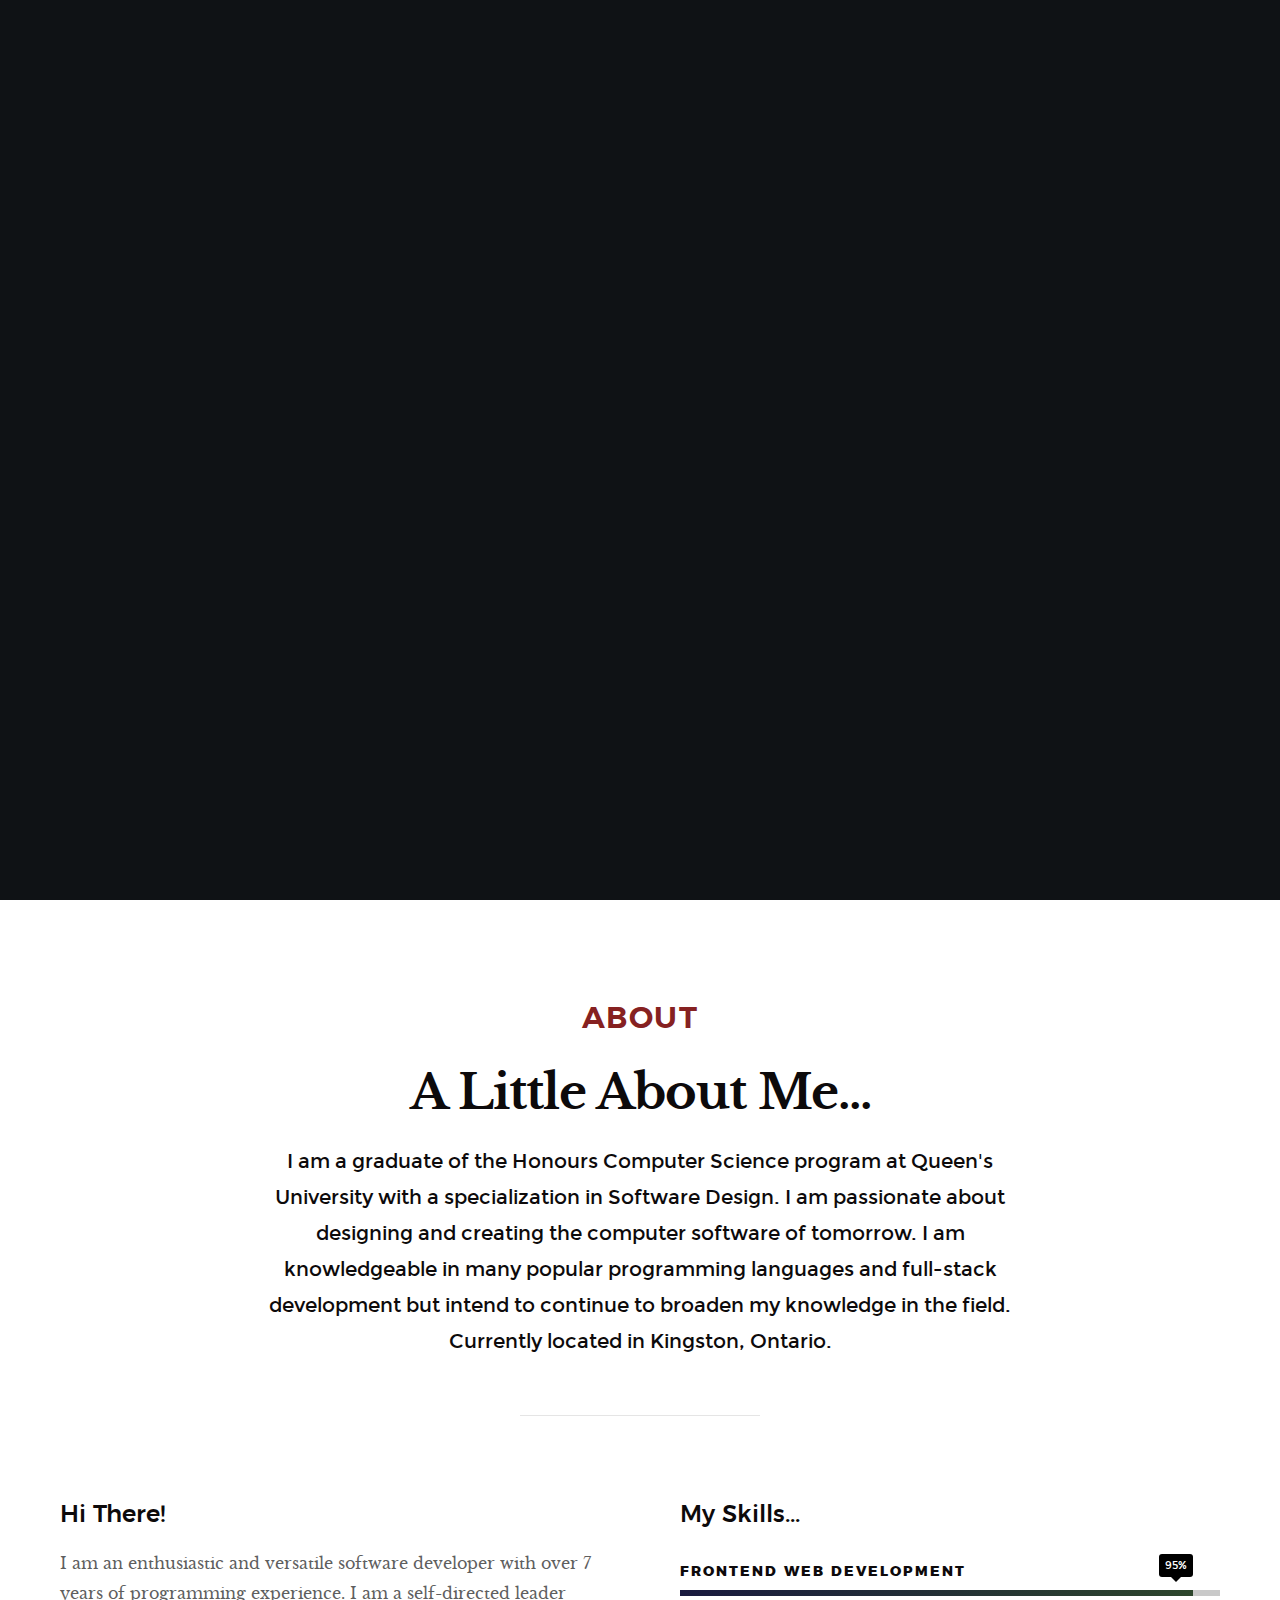
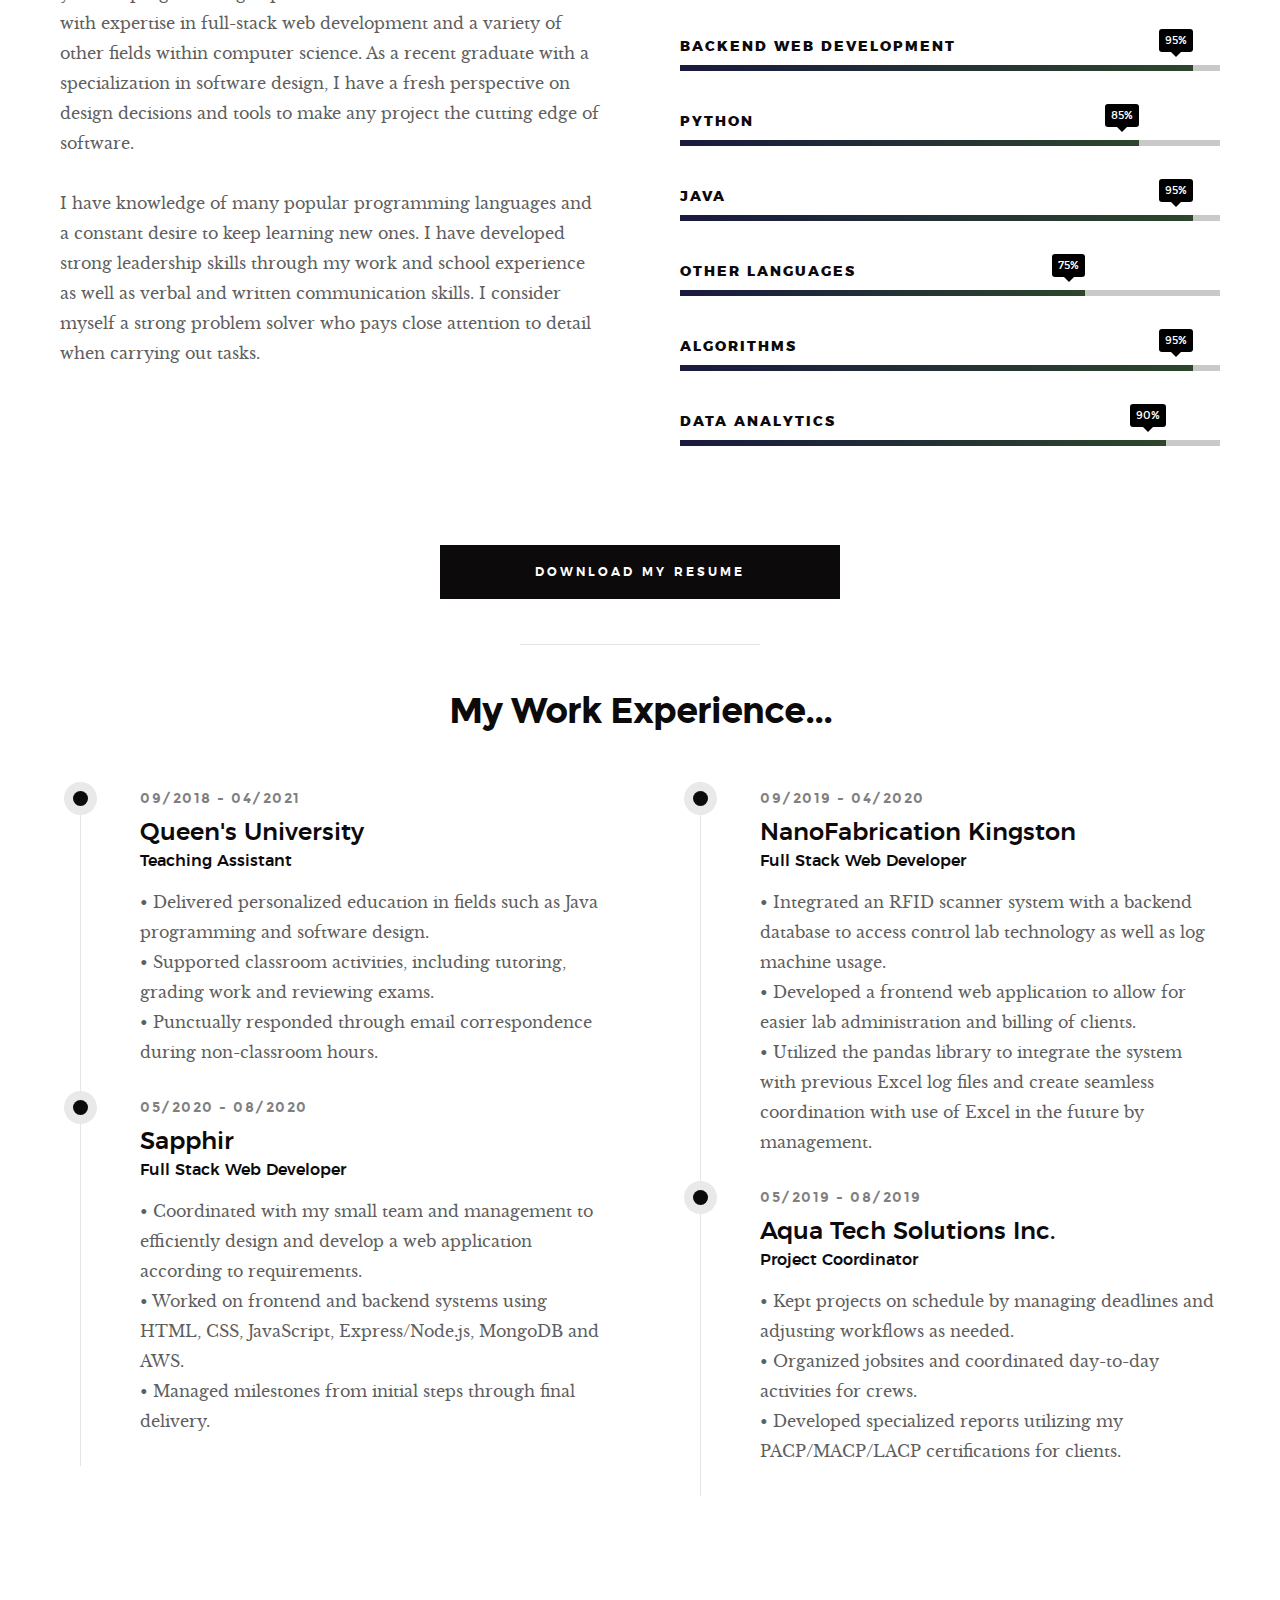
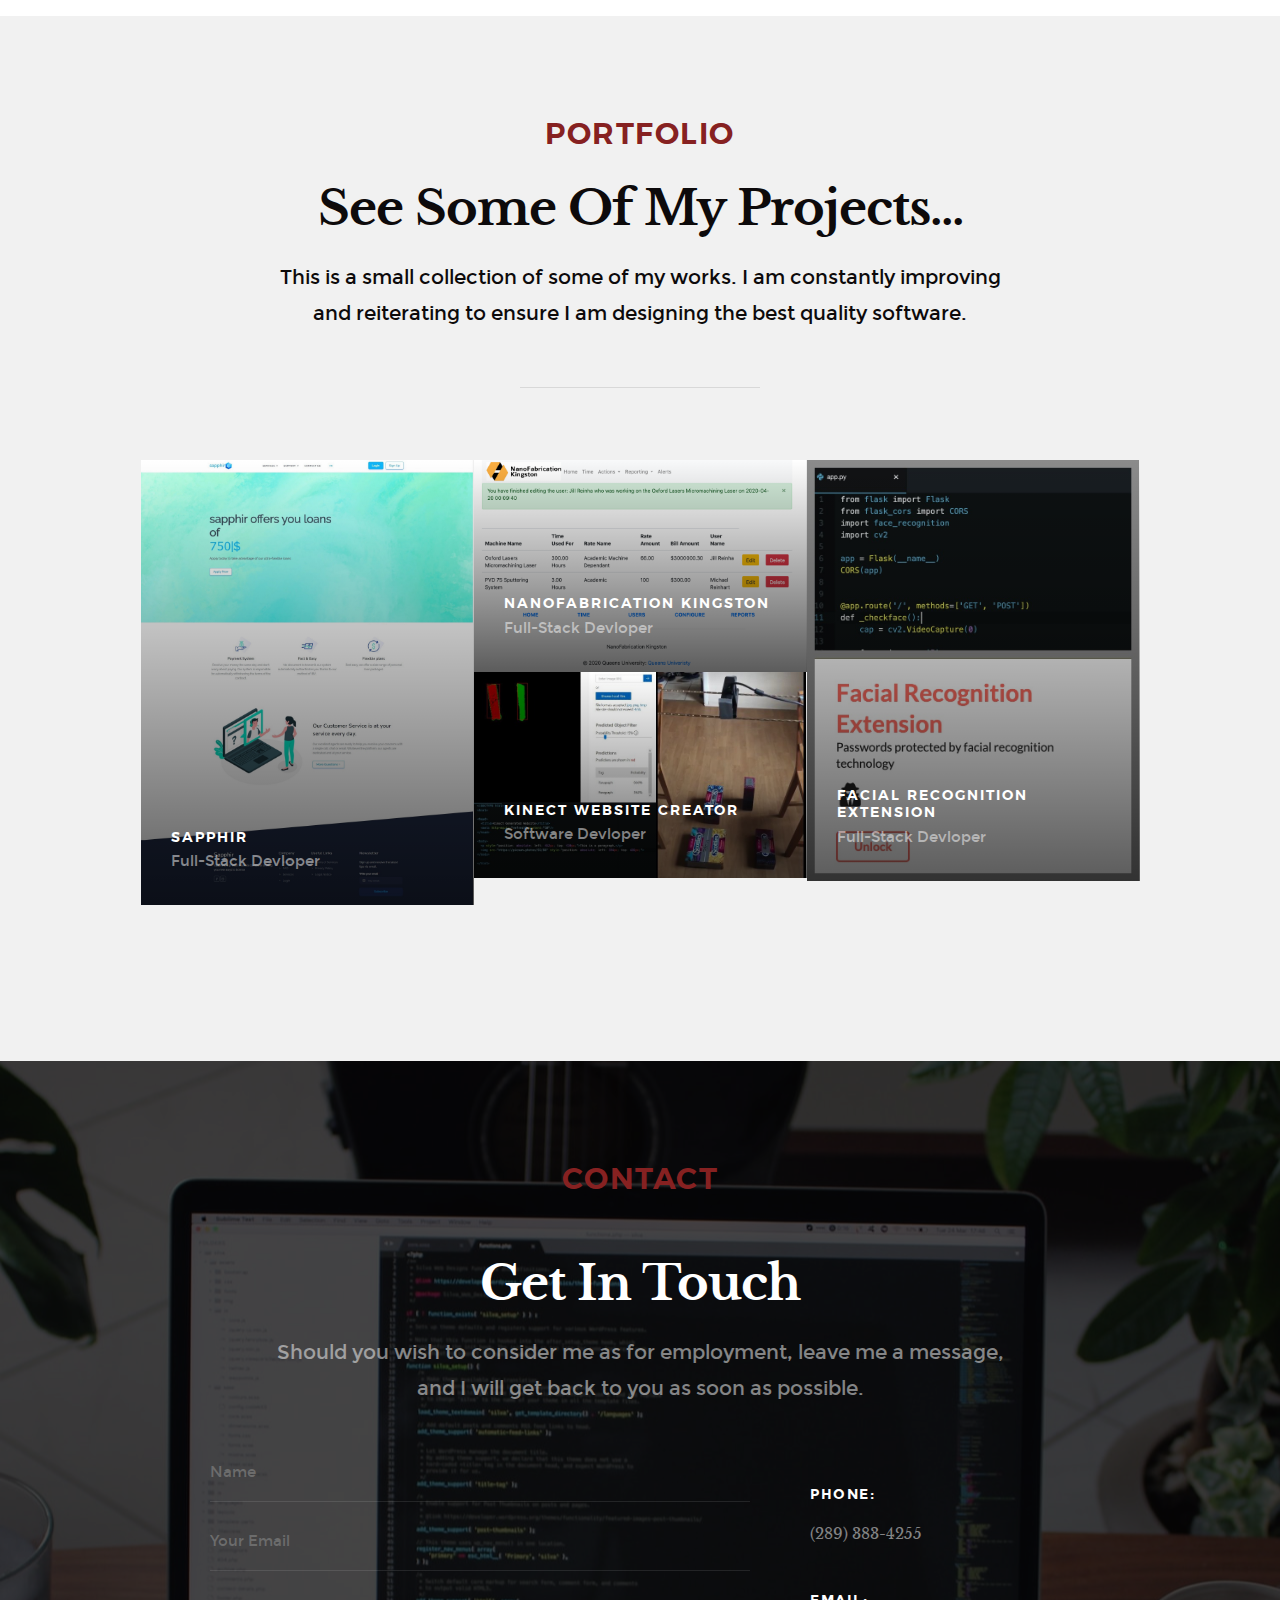
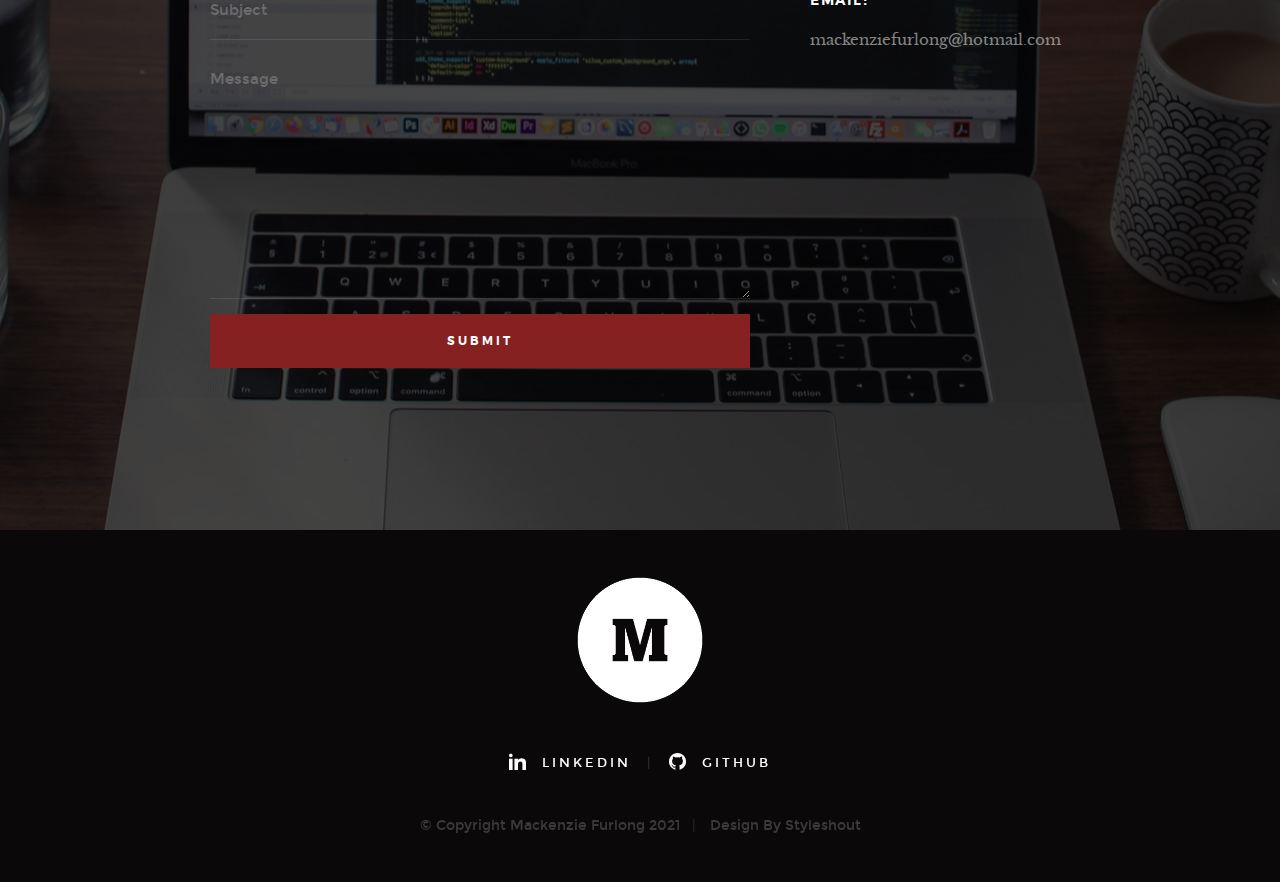
==== commit bdaaa839: "fixed footer image" ====
--- a/index.html
+++ b/index.html
@@ -535,7 +535,7 @@
             <div class="col-full">
 
                 <div class="footer-logo">
-                    <a class="footer-site-logo smoothscroll" href="#home"><img src="Images/M-Logo-white.png" alt="Homepage"></a>
+                    <a class="footer-site-logo smoothscroll" href="#home"><img src="Images/M-Logo-White.png" alt="Homepage"></a>
                 </div>
 
                 <ul class="footer-social">
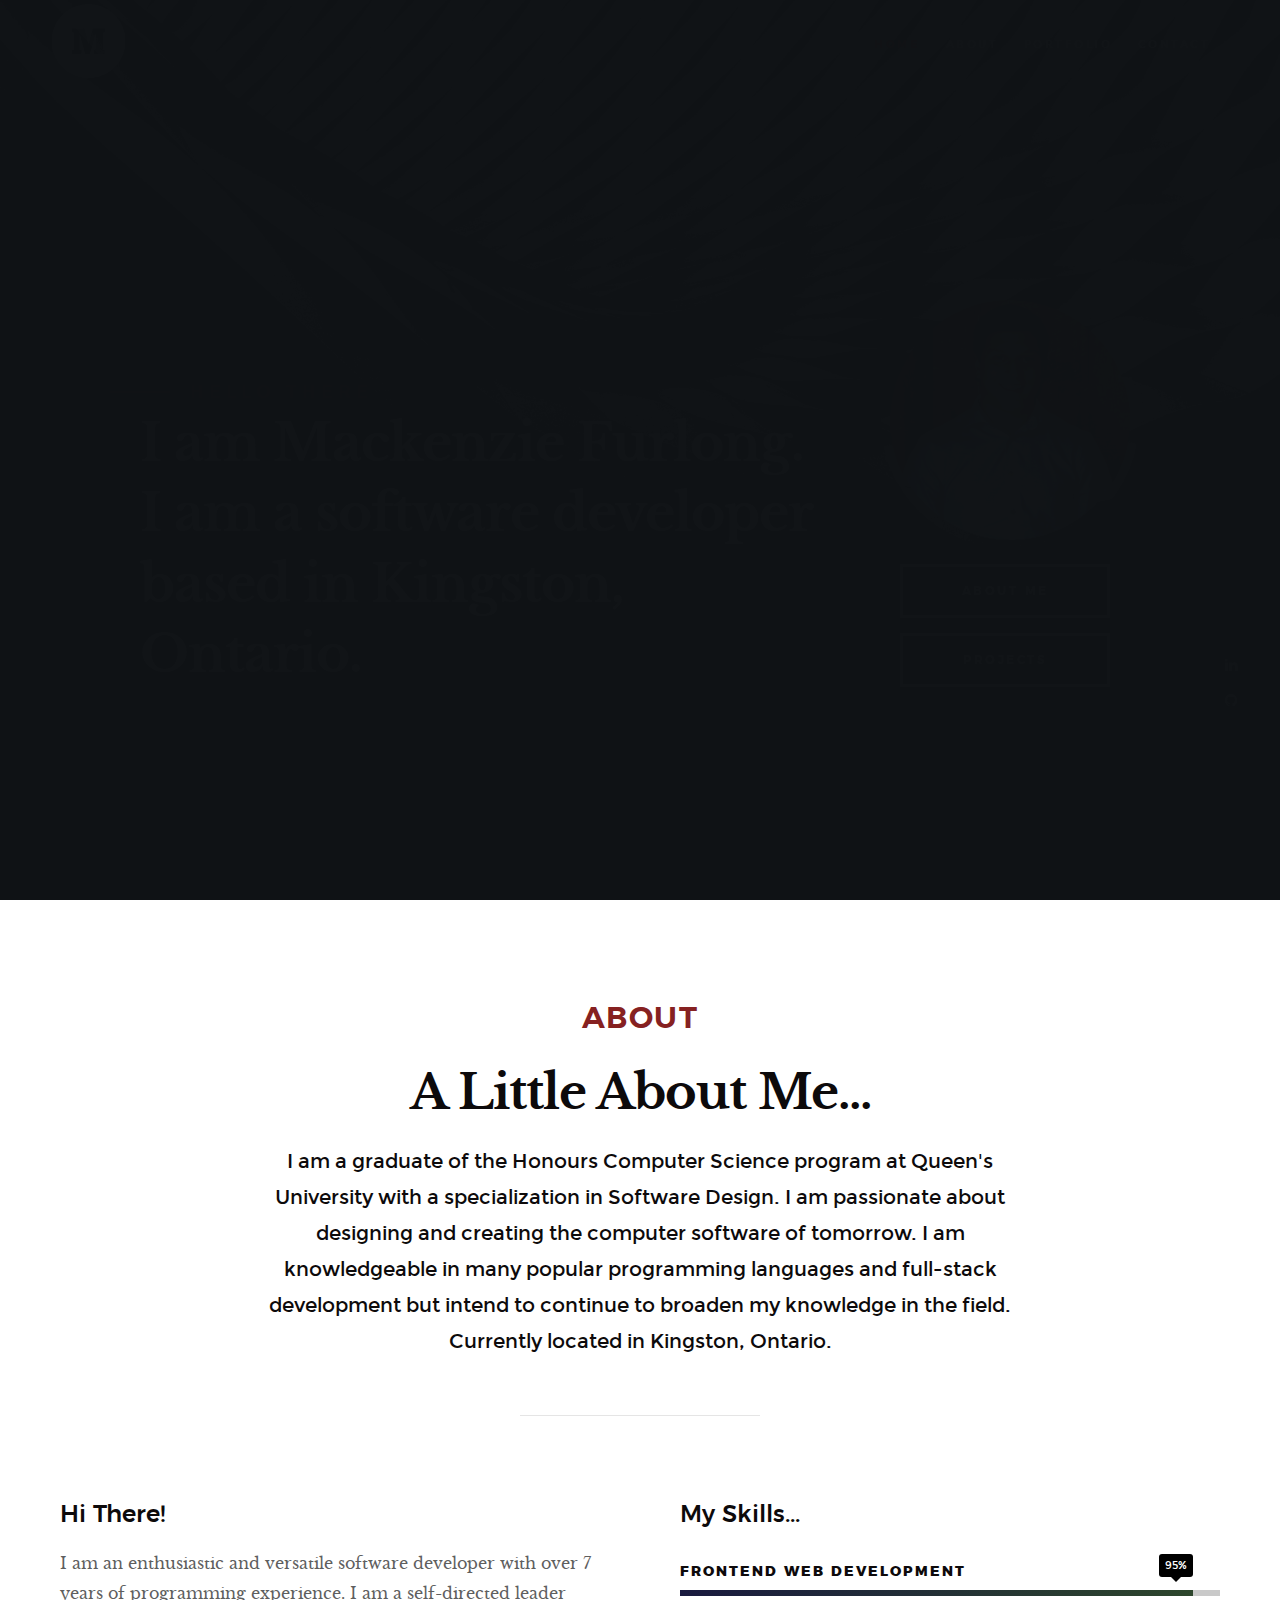
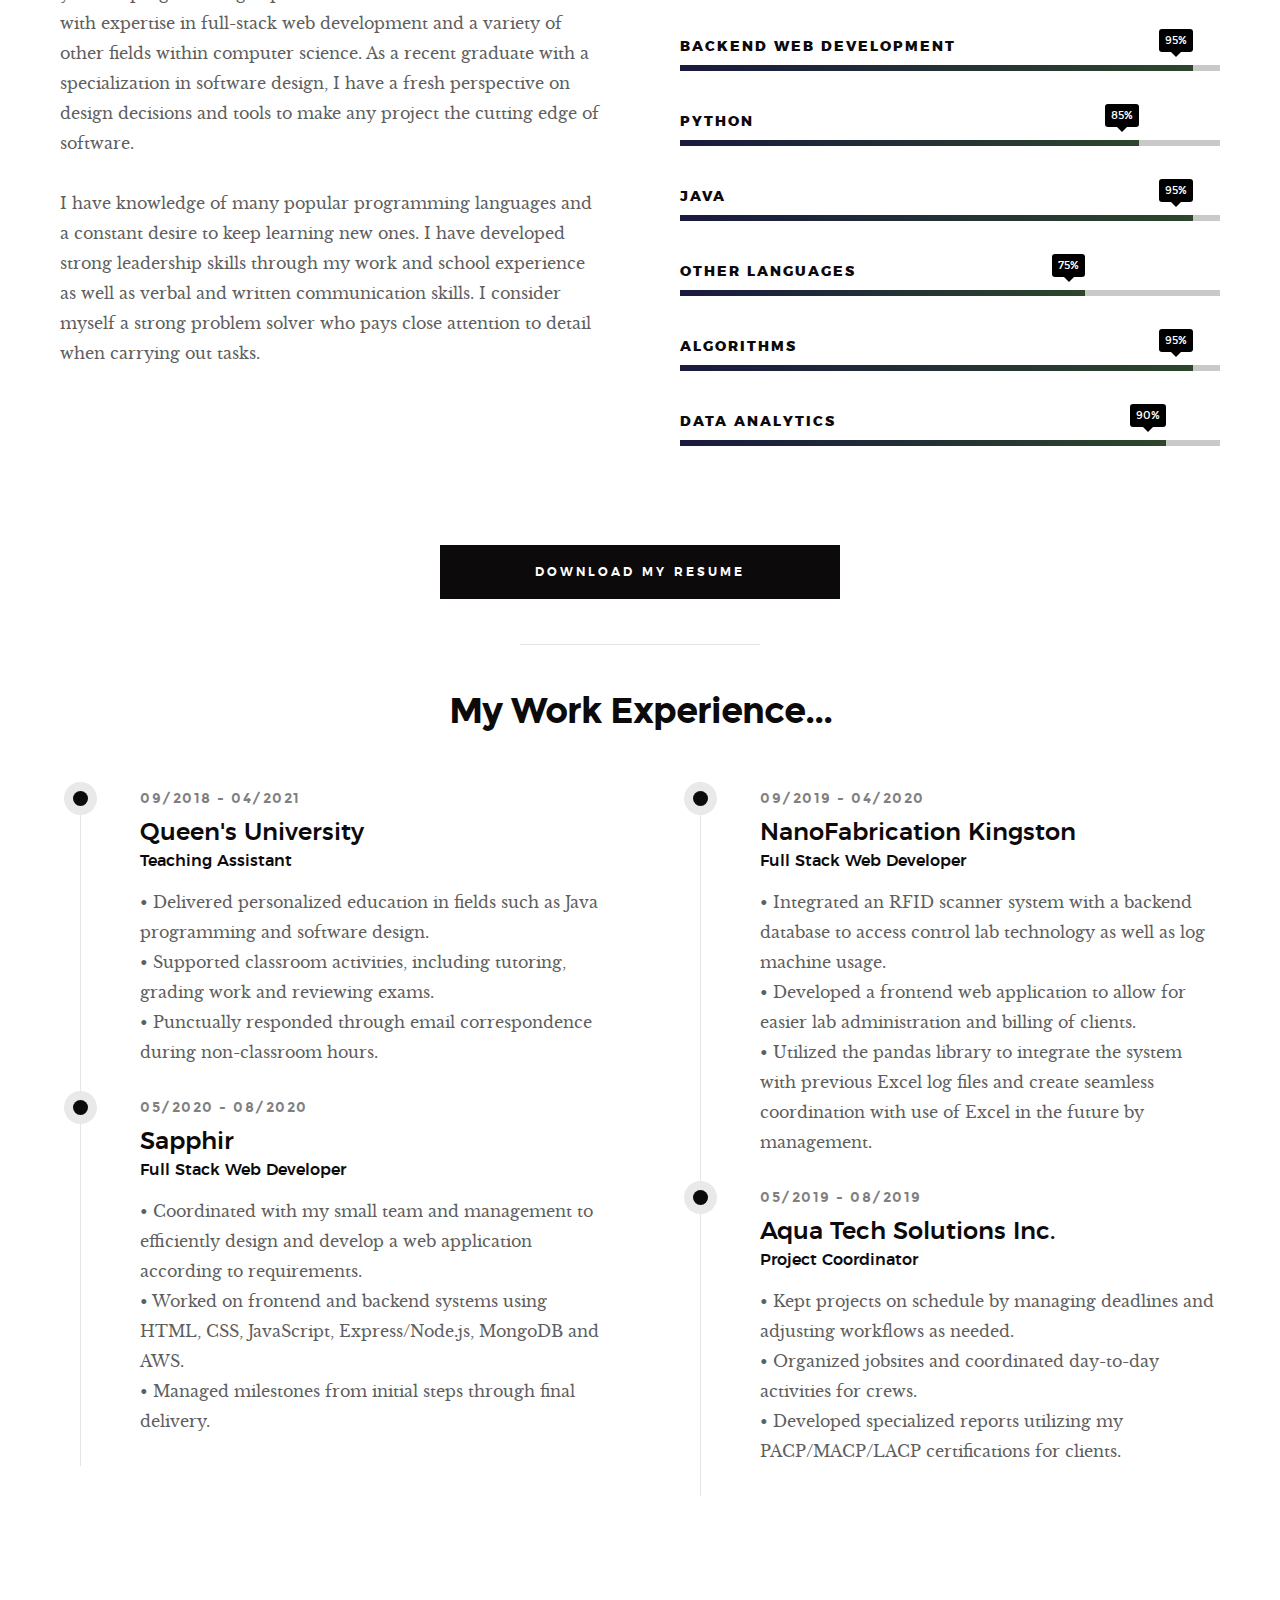
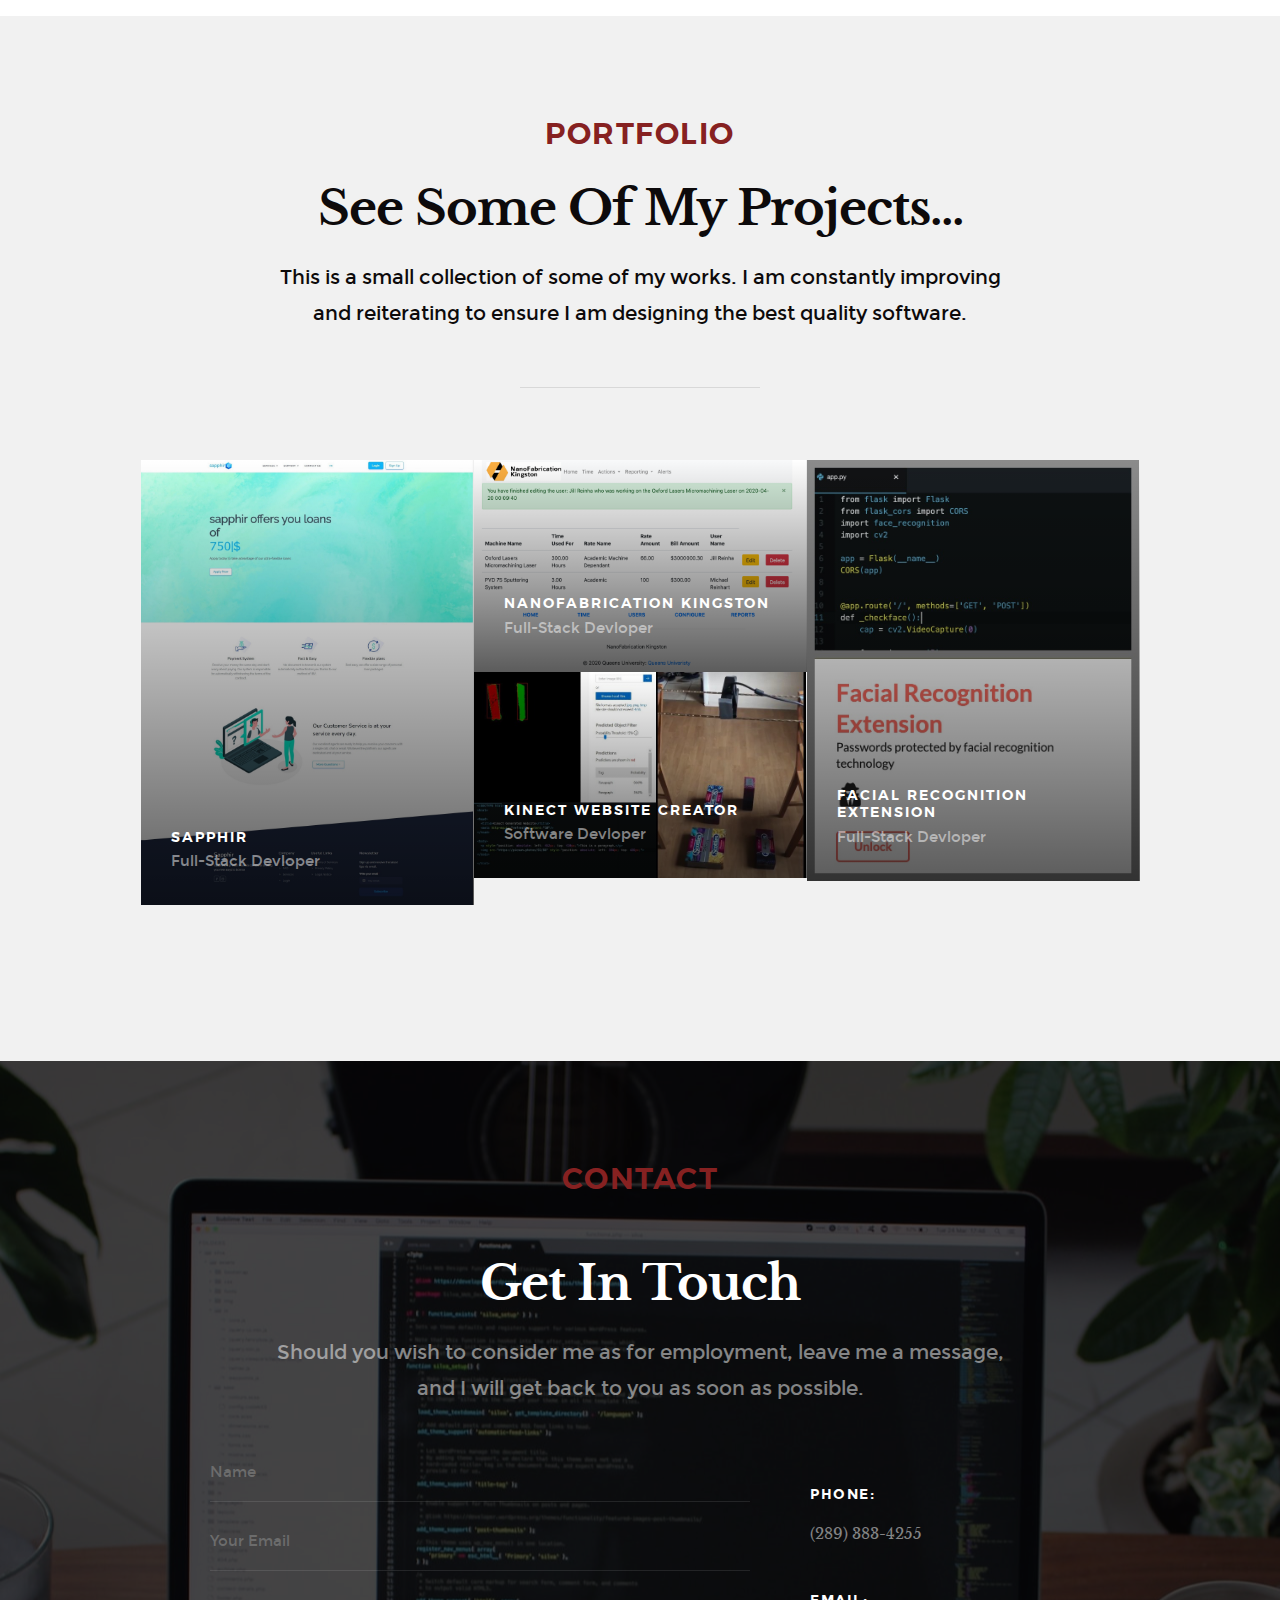
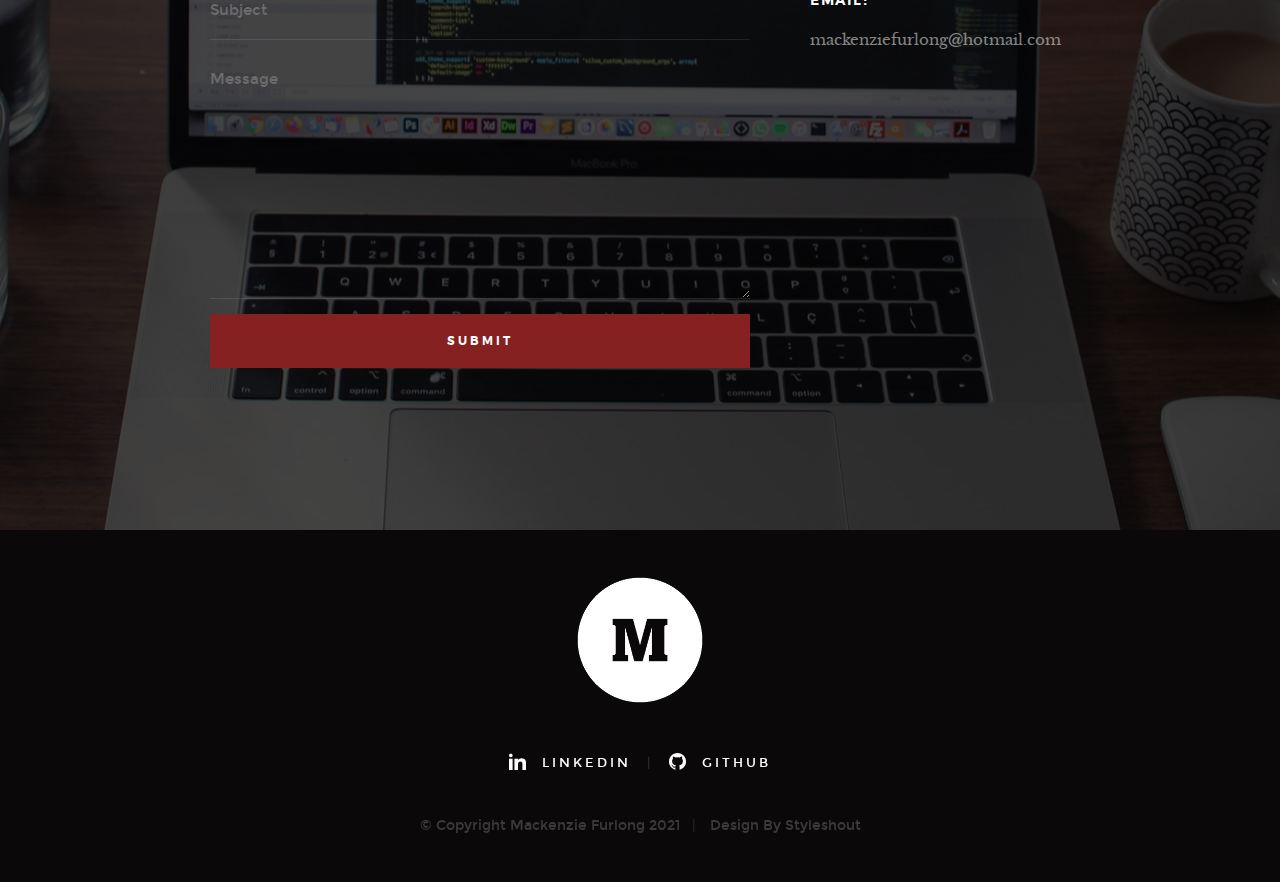
==== commit 505a6a19: "contact form changes" ====
--- a/index.html
+++ b/index.html
@@ -456,10 +456,14 @@
 
         <div class="row contact__main">
             <div class="col-eight tab-full contact__form">
-                <form name="contactForm" id="contactForm" action="https://formspree.io/f/moqywogn" method="POST" autocomplete="on">
+                <!-- <form action="https://formspree.io/f/moqywogn" method="POST" autocomplete="on">  -->
+                <form action="https://formsubmit.co/mackenziefurlong@hotmail.com" method="POST" autocomplete="on">
                     <fieldset>
                       <input type="hidden" name="_subject" id="email-subject" value="Contact Form Submission">
                       <input type="hidden" name="_template" value="box">
+                      <input type="hidden" name="_captcha" value="false">
+                      <input type="hidden" name="_autoresponse" value="Thank you for reaching out! This is an automated response confirming I have received your email and will reply soon.&#13;&#10;&#13;&#10;Best,&#13;&#10;Mackenzie Furlong">
+                      <input type="hidden" name="_next" value="https://mack6870.github.io/Personal-Website/thanks.html">
                       <div class="form-field">
                         <input type="text" name="_honey" style="display:none">
                       </div>
@@ -467,7 +471,7 @@
                           <input name="name" type="text" id="contactName" placeholder="Name" value="" minlength="2" required="" aria-required="true" class="full-width">
                       </div>
                       <div class="form-field">
-                          <input type="email" name="_replyto" id="contactEmail" placeholder="Your Email" value="" required="" aria-required="true" class="full-width">
+                          <input type="email" name="email" id="contactEmail" placeholder="Your Email" value="" required="" aria-required="true" class="full-width">
                       </div>
                       <div class="form-field">
                           <input name="subject" type="text" id="contactSubject" placeholder="Subject" value="" required="" class="full-width">
@@ -487,6 +491,7 @@
                           </div>
                       </div>
                     </fieldset>
+
                 </form>
 
                 <!-- contact-warning -->
--- a/css/main.css
+++ b/css/main.css
@@ -3065,7 +3065,27 @@
     position: relative;
 }
 
+.thanks-page {
+  background-color: #151515;
+  background-image: url("../Images/hero-bg6.jpg");
+  background-repeat: no-repeat;
+  background-position: center, center;
+  padding-top: 13.2rem;
+  padding-bottom: 12rem;
+  color: rgba(255, 255, 255, 0.5);
+  position: relative;
+}
+
 .s-contact .overlay {
+    position: absolute;
+    top: 0;
+    left: 0;
+    width: 100%;
+    height: 100%;
+    opacity: .75;
+    background-color: #070606;
+}
+.thanks-page .overlay {
     position: absolute;
     top: 0;
     left: 0;
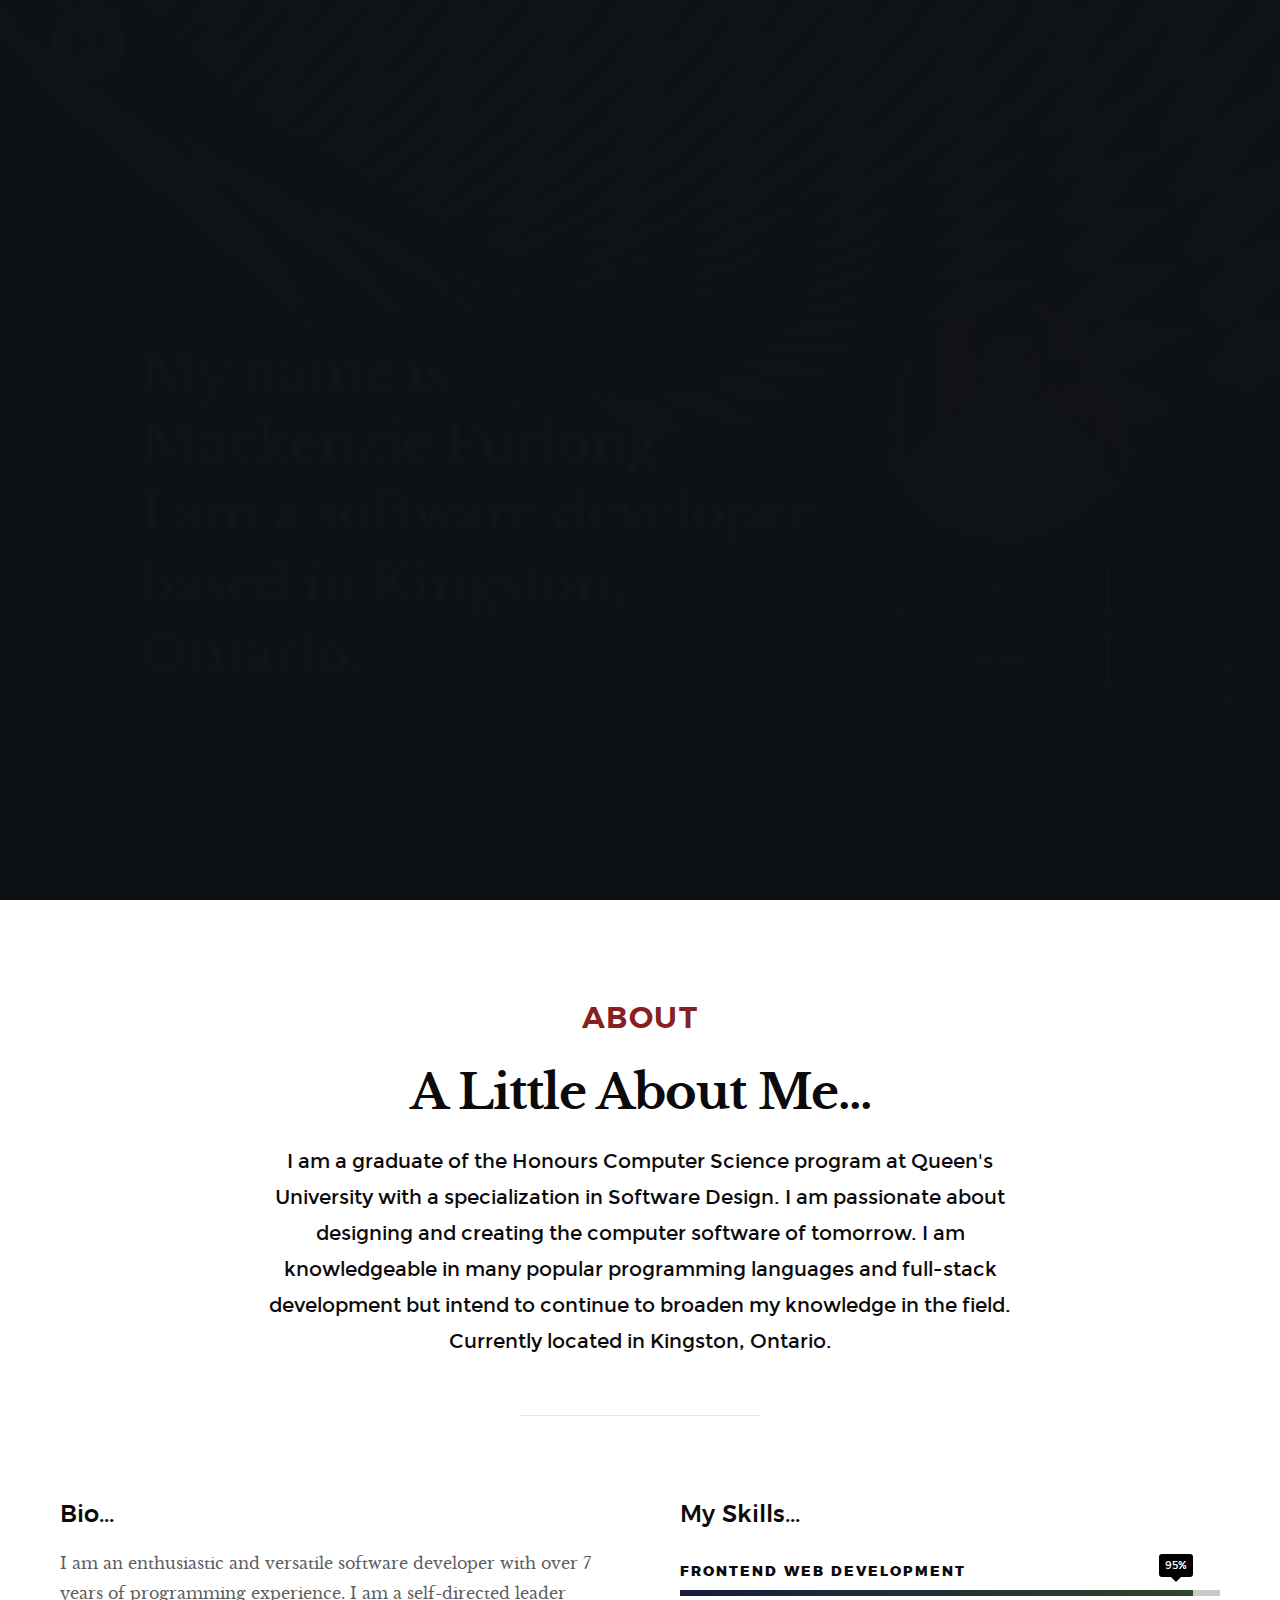
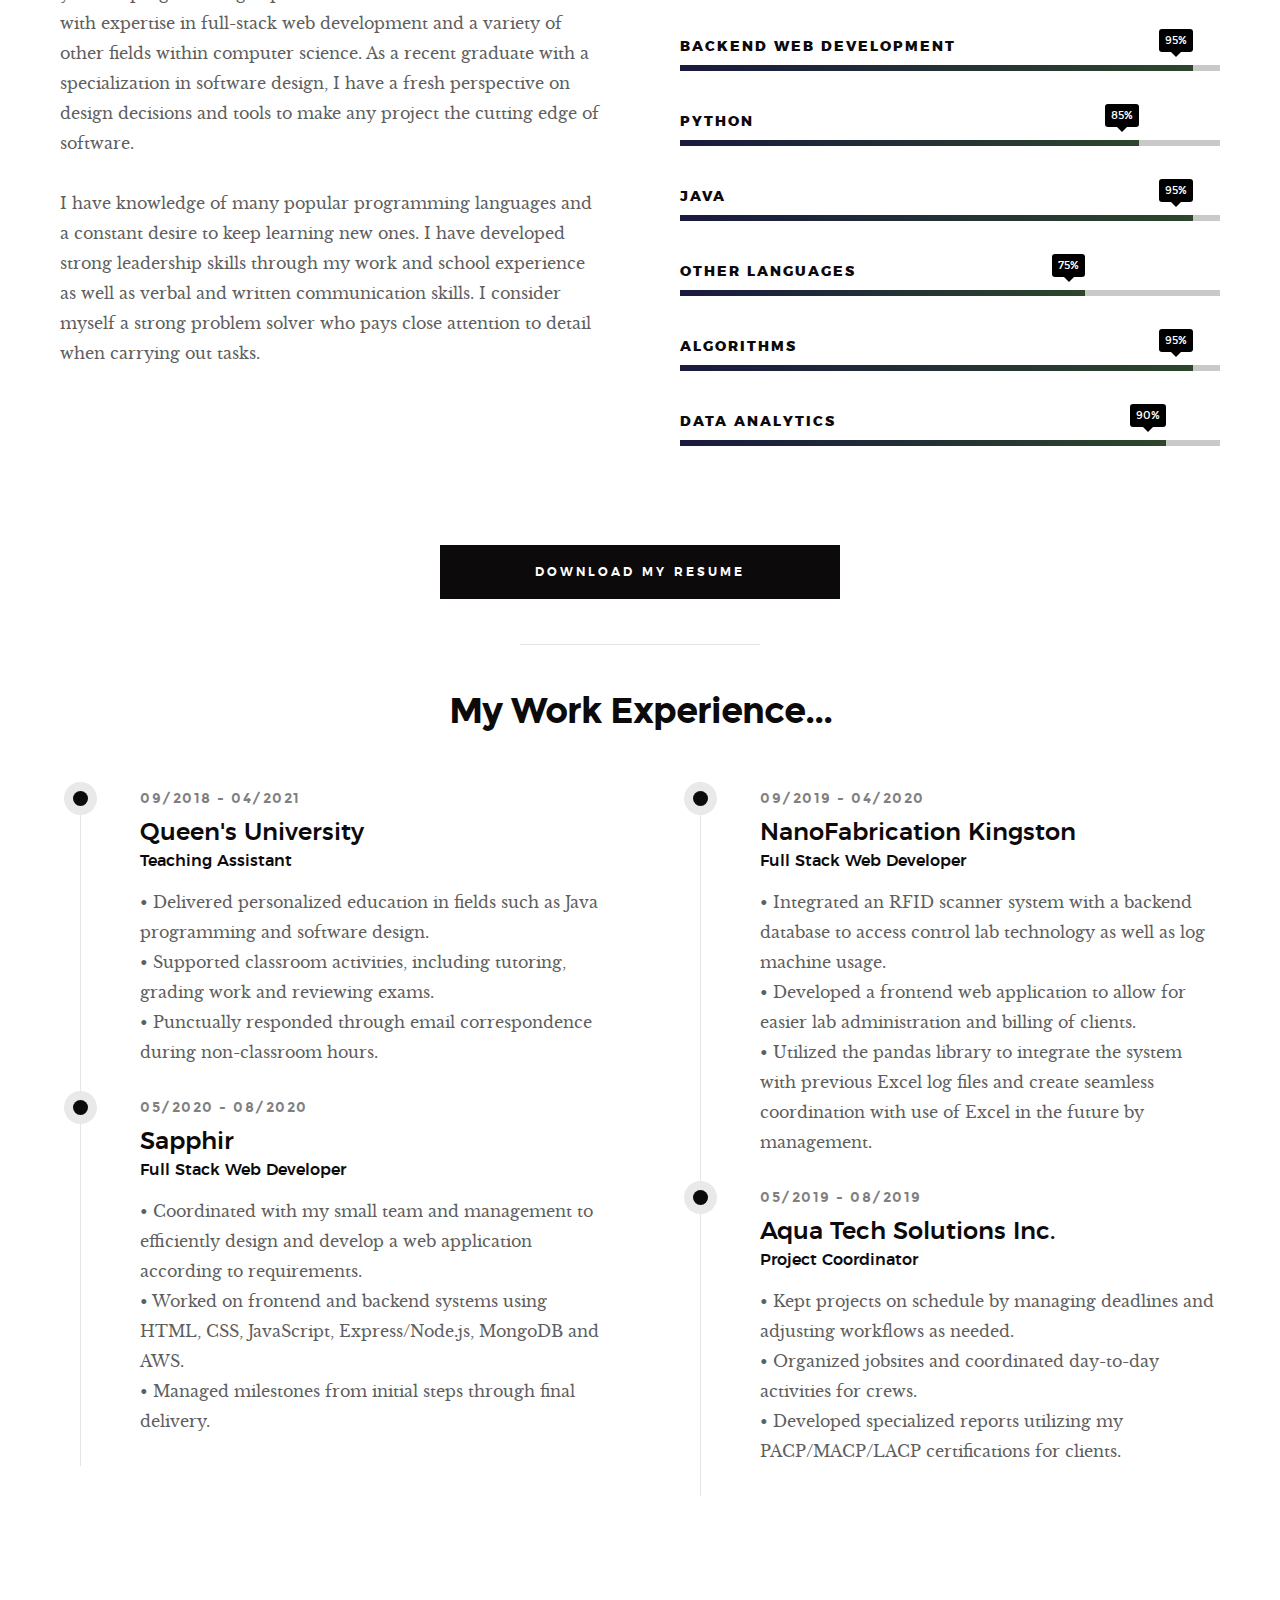
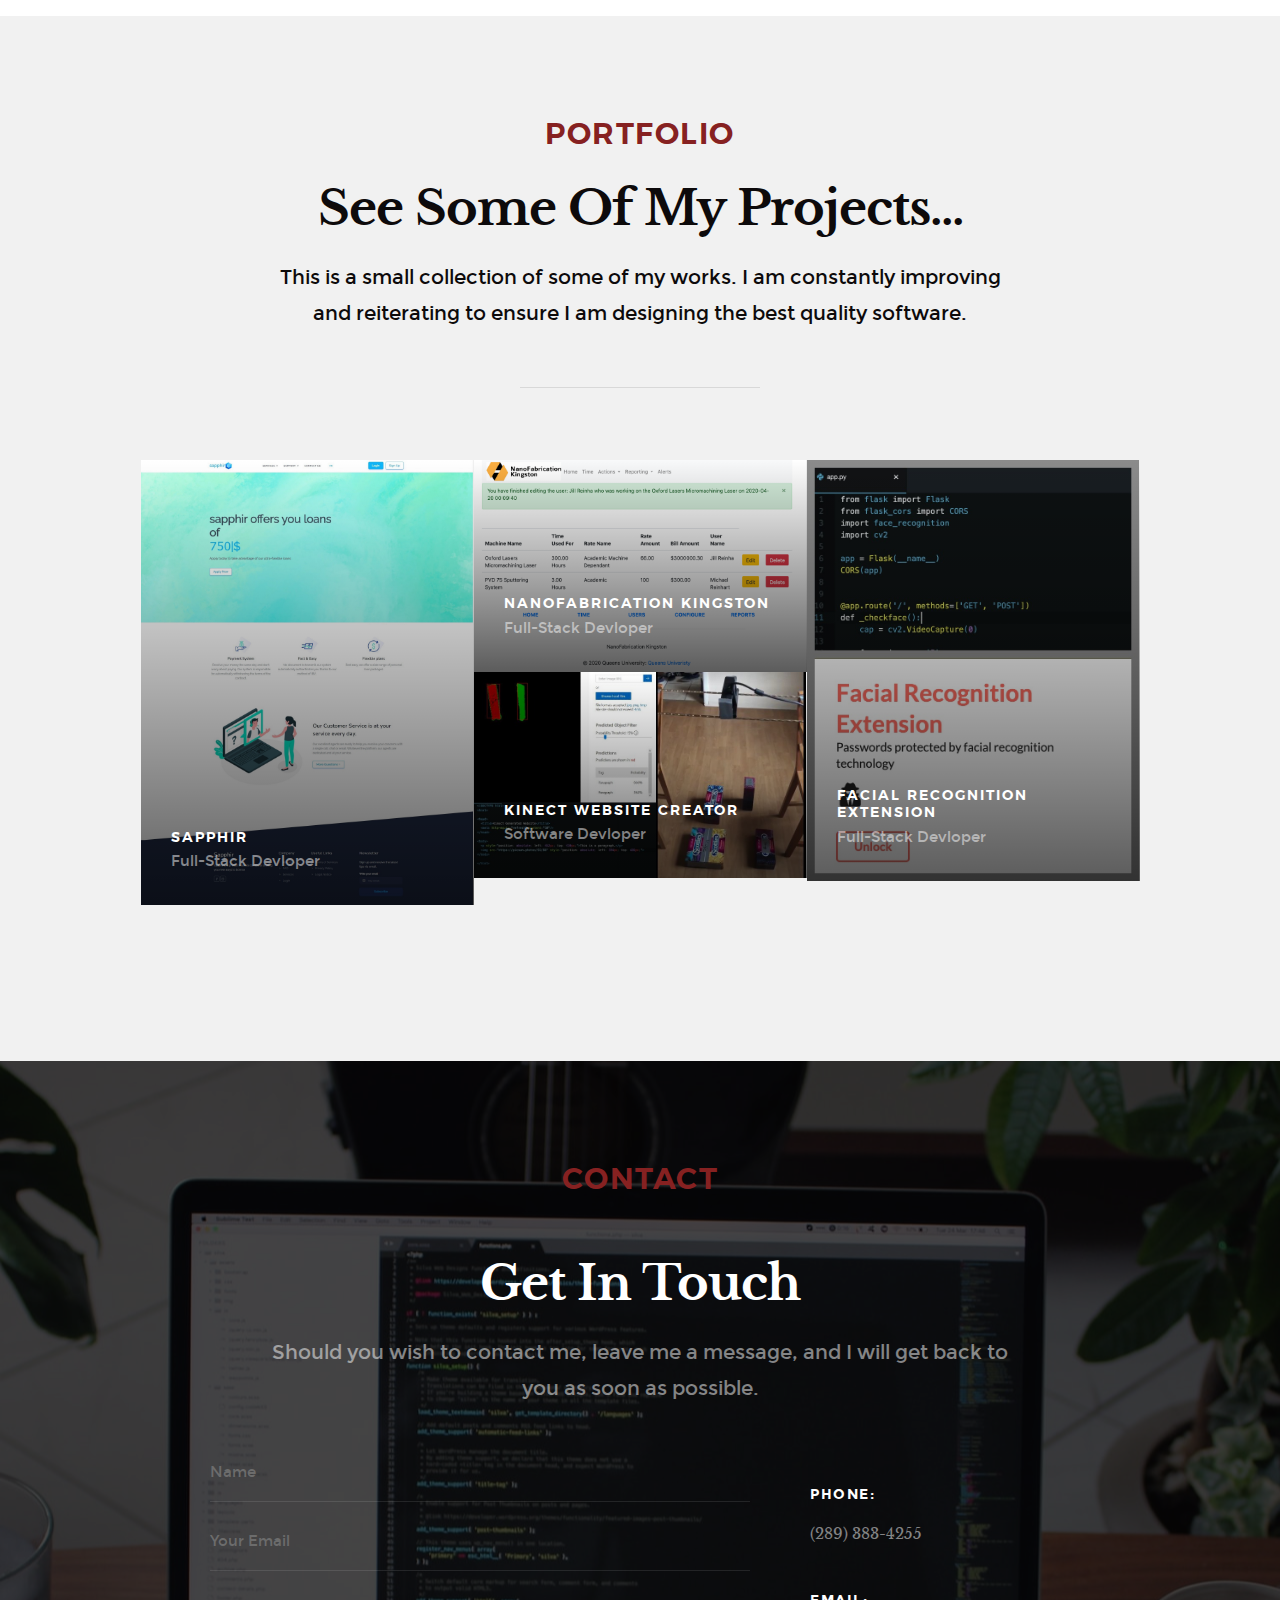
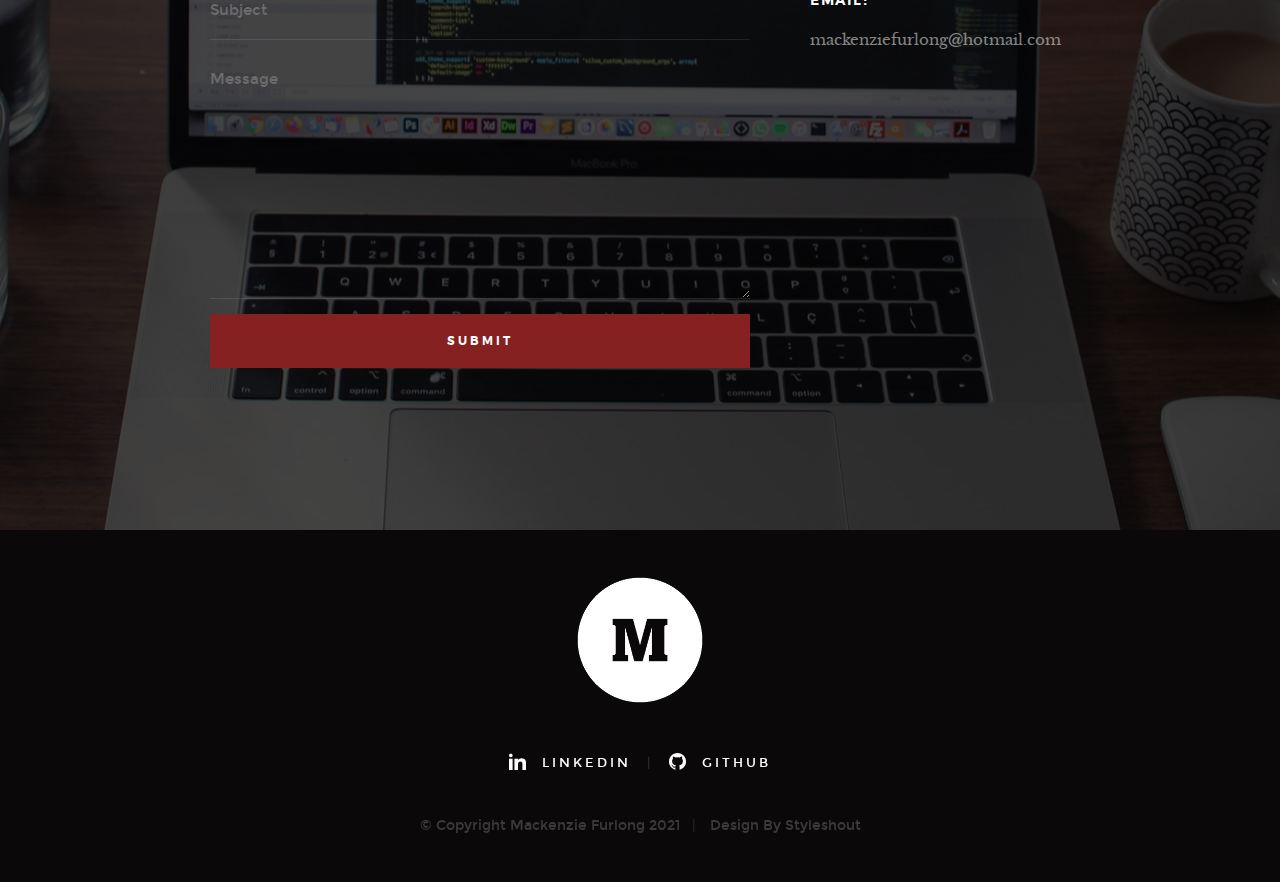
==== commit d5e2c3a1: "user feedback changes" ====
--- a/index.html
+++ b/index.html
@@ -80,10 +80,11 @@
 
             <div class="row home-content__main">
 
-                <h3>Hello There</h3>
+                <h3>Hello There...</h3>
 
                 <h1>
-                    I am Mackenzie Furlong. <br>
+                    My name is <br>
+                    Mackenzie Furlong. <br>
                     I am a software developer <br>
                     based in Kingston, Ontario.
                 </h1>
@@ -137,7 +138,7 @@
 
             <div class="col-six tab-full left">
 
-                <h3>Hi There!</h3>
+                <h3>Bio...</h3>
 
                 <p>
                   I am an enthusiastic and versatile software developer with over 7 years of programming experience. I am a self-directed leader with expertise in full-stack web development and a variety of other fields within computer science. As a recent graduate with a specialization in software design, I have a fresh perspective on design decisions and tools to make any project the cutting edge of software.
@@ -309,6 +310,9 @@
                                      srcset="Images/portfolio/gallery/SapphirFull.jpg 1x, Images/portfolio/gallery/SapphirFull.jpg 2x" alt="">
                                 <span class="shadow-overlay"></span>
                             </a>
+                            <div class="item-folio__caption">
+                                <p>I developed this loan website in a small team of two. You can see the site <a style="color: #1ecbe1;" href="https://www.sapphir.ca/en" target="_blank">here</a>.</p>
+                            </div>
                         </div>
 
                         <div class="item-folio__text">
@@ -324,9 +328,7 @@
                             <i class="im im-link"></i>
                         </a>
 
-                        <div class="item-folio__caption">
-                            <p>I developed this loan website in a small team of two. You can see the site <a style="color: #1ecbe1;" href="https://www.sapphir.ca/en" target="_blank">here</a>.</p>
-                        </div>
+
 
                     </div>
                     <!-- end item-folio -->
@@ -343,6 +345,9 @@
                                      srcset="Images/portfolio/gallery/NFK.png 1x, Images/portfolio/gallery/NFK.png 2x" alt="">
                                 <span class="shadow-overlay"></span>
                             </a>
+                            <div class="item-folio__caption">
+                                <p>I developed this lab management web application to interface with an RFID system to access control machines within a nano fabrication labratory and log machine use. You can check out the repository of the project <a style="color: #1ecbe1;" href="https://github.com/15ahl1/NFK_BadgeReader" target="_blank">here</a>.</p>
+                            </div>
                         </div>
 
                         <div class="item-folio__text">
@@ -358,9 +363,7 @@
                             <i class="im im-link"></i>
                         </a>
 
-                        <div class="item-folio__caption">
-                            <p>I developed this lab management web application to interface with an RFID system to access control machines within a nano fabrication labratory and log machine use. You can check out the repository of the project <a style="color: #1ecbe1;" href="https://github.com/15ahl1/NFK_BadgeReader" target="_blank">here</a>.</p>
-                        </div>
+
 
                     </div>
                     <!-- end item-folio -->
@@ -377,6 +380,9 @@
                                      srcset="Images/portfolio/gallery/FaceMerged.jpg 1x, Images/portfolio/gallery/FaceMerged.jpg 2x" alt="">
                                 <span class="shadow-overlay"></span>
                             </a>
+                            <div class="item-folio__caption">
+                                <p>I developed this tool to secure a users autofill data within the Google Chrome application with their face. You can check out the condensed repository of the project <a style="color: #1ecbe1;" href="https://github.com/Mack6870/Facial-Recognition-Chrome-Extension" target="_blank">here</a>.</p>
+                            </div>
                         </div>
 
                         <div class="item-folio__text">
@@ -392,9 +398,7 @@
                             <i class="im im-link"></i>
                         </a>
 
-                        <div class="item-folio__caption">
-                            <p>I developed this tool to secure a users autofill data within the Google Chrome application with their face. You can check out the condensed repository of the project <a style="color: #1ecbe1;" href="https://github.com/Mack6870/Facial-Recognition-Chrome-Extension" target="_blank">here</a>.</p>
-                        </div>
+
 
                     </div>
                     <!-- end item-folio -->
@@ -411,6 +415,9 @@
                                      srcset="Images/portfolio/gallery/KinectMerged.jpg 1x, Images/portfolio/gallery/KinectMerged.jpg 2x" alt="">
                                 <span class="shadow-overlay"></span>
                             </a>
+                            <div class="item-folio__caption">
+                                <p>I developed this tool to allow users to move blocks to build websites using the Kinect's IR camera. You can check out the repository of the project <a style="color: #1ecbe1;" href="https://github.com/Mack6870/Kinect-Website-Builder" target="_blank">here</a>.</p>
+                            </div>
                         </div>
 
                         <div class="item-folio__text">
@@ -426,9 +433,7 @@
                             <i class="im im-link"></i>
                         </a>
 
-                        <div class="item-folio__caption">
-                            <p>I developed this tool to allow users to move blocks to build websites using the Kinect's IR camera. You can check out the repository of the project <a style="color: #1ecbe1;" href="https://github.com/Mack6870/Kinect-Website-Builder" target="_blank">here</a>.</p>
-                        </div>
+
 
                     </div>
                     <!-- end item-folio -->
@@ -450,7 +455,7 @@
                 <h3 style="font-size: 3rem; line-height: 1.3; margin-bottom: 5rem;">Contact</h3>
                 <h1>Get In Touch</h1>
 
-                <p class="lead">Should you wish to consider me as for employment, leave me a message, and I will get back to you as soon as possible.</p>
+                <p class="lead">Should you wish to contact me, leave me a message, and I will get back to you as soon as possible.</p>
             </div>
         </div>
 
--- a/css/main.css
+++ b/css/main.css
@@ -2618,7 +2618,7 @@
 
 .s-testimonials {
     background-color: #0D0A0B;
-    background-image: url("../images/testimonial-bg.jpg");
+    background-image: url("../Images/testimonial-bg.jpg");
     background-repeat: no-repeat;
     background-position: center, center;
     padding-top: 9.6rem;
@@ -2975,7 +2975,7 @@
 }
 
 .stats__col--highlight {
-    background: #111111 url("../images/count-bg.jpg");
+    background: #111111 url("../Images/count-bg.jpg");
     background-size: 175px 175px;
     position: relative;
 }
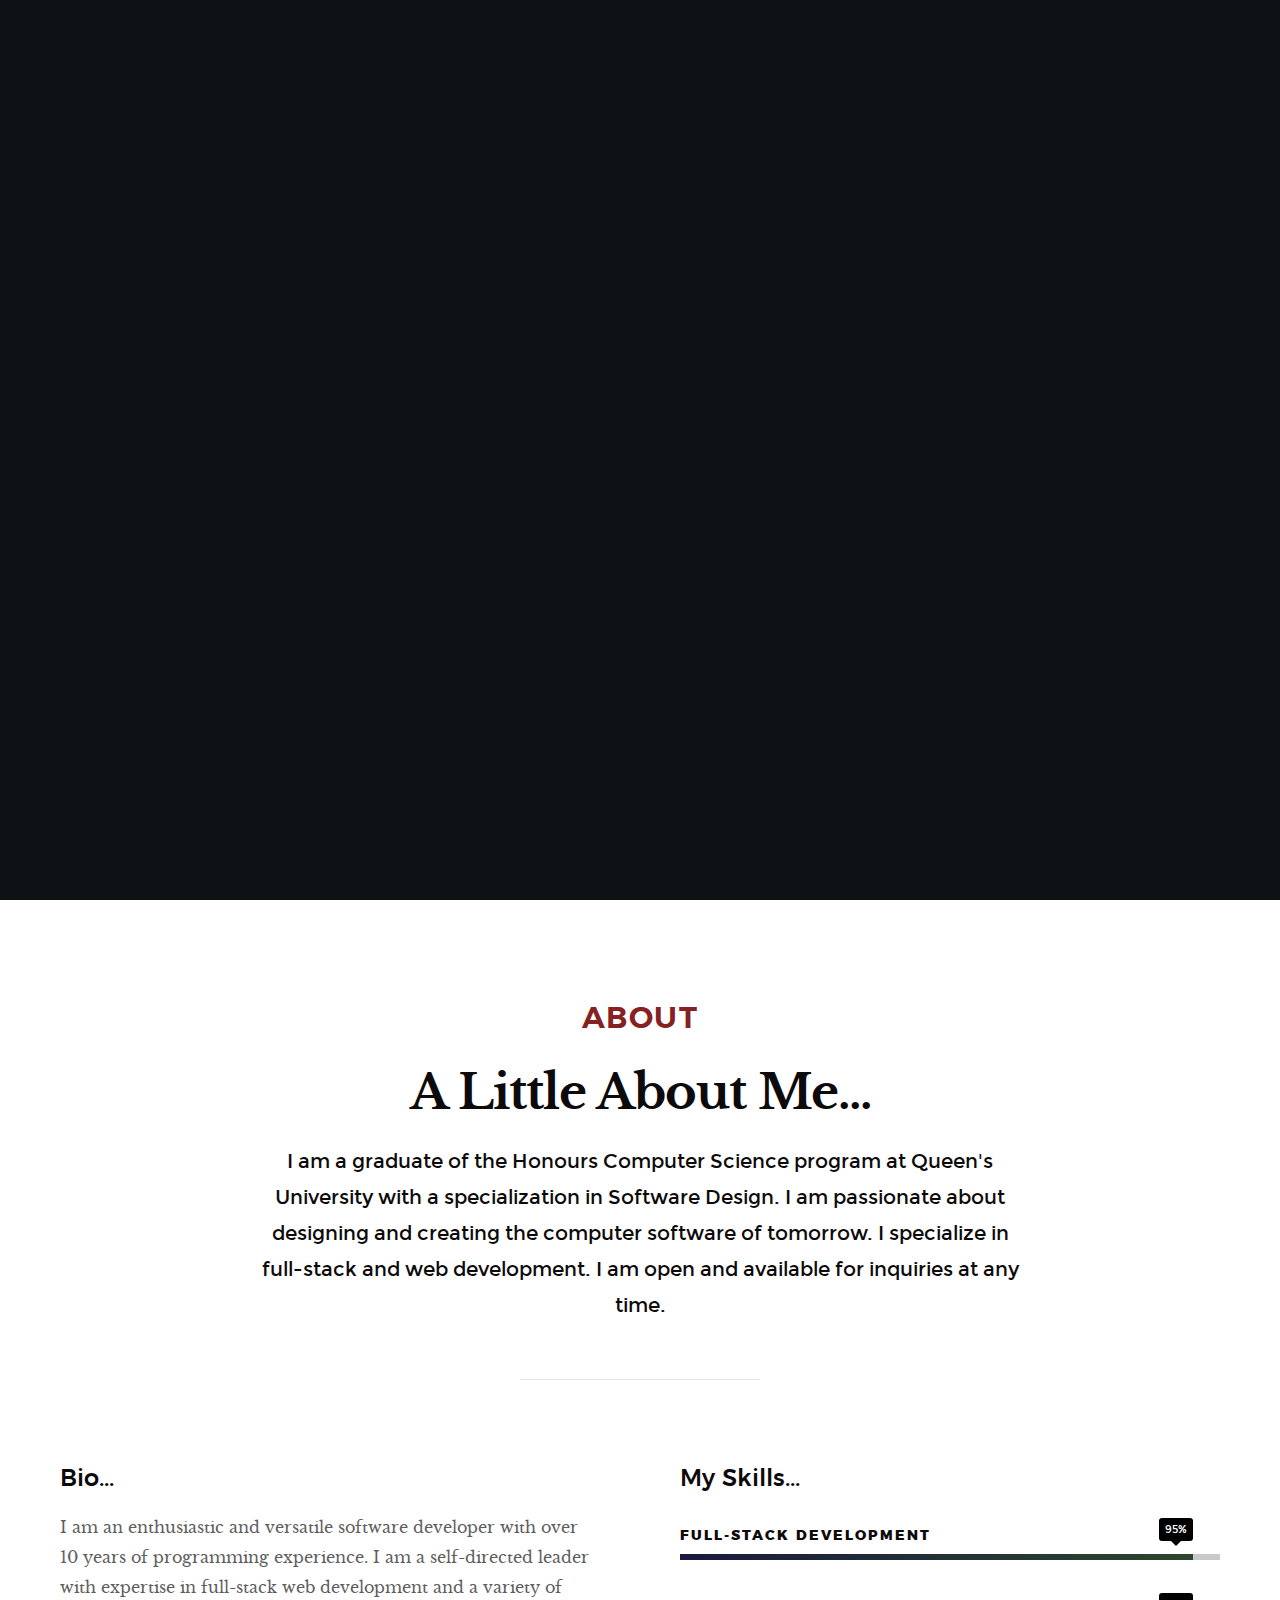
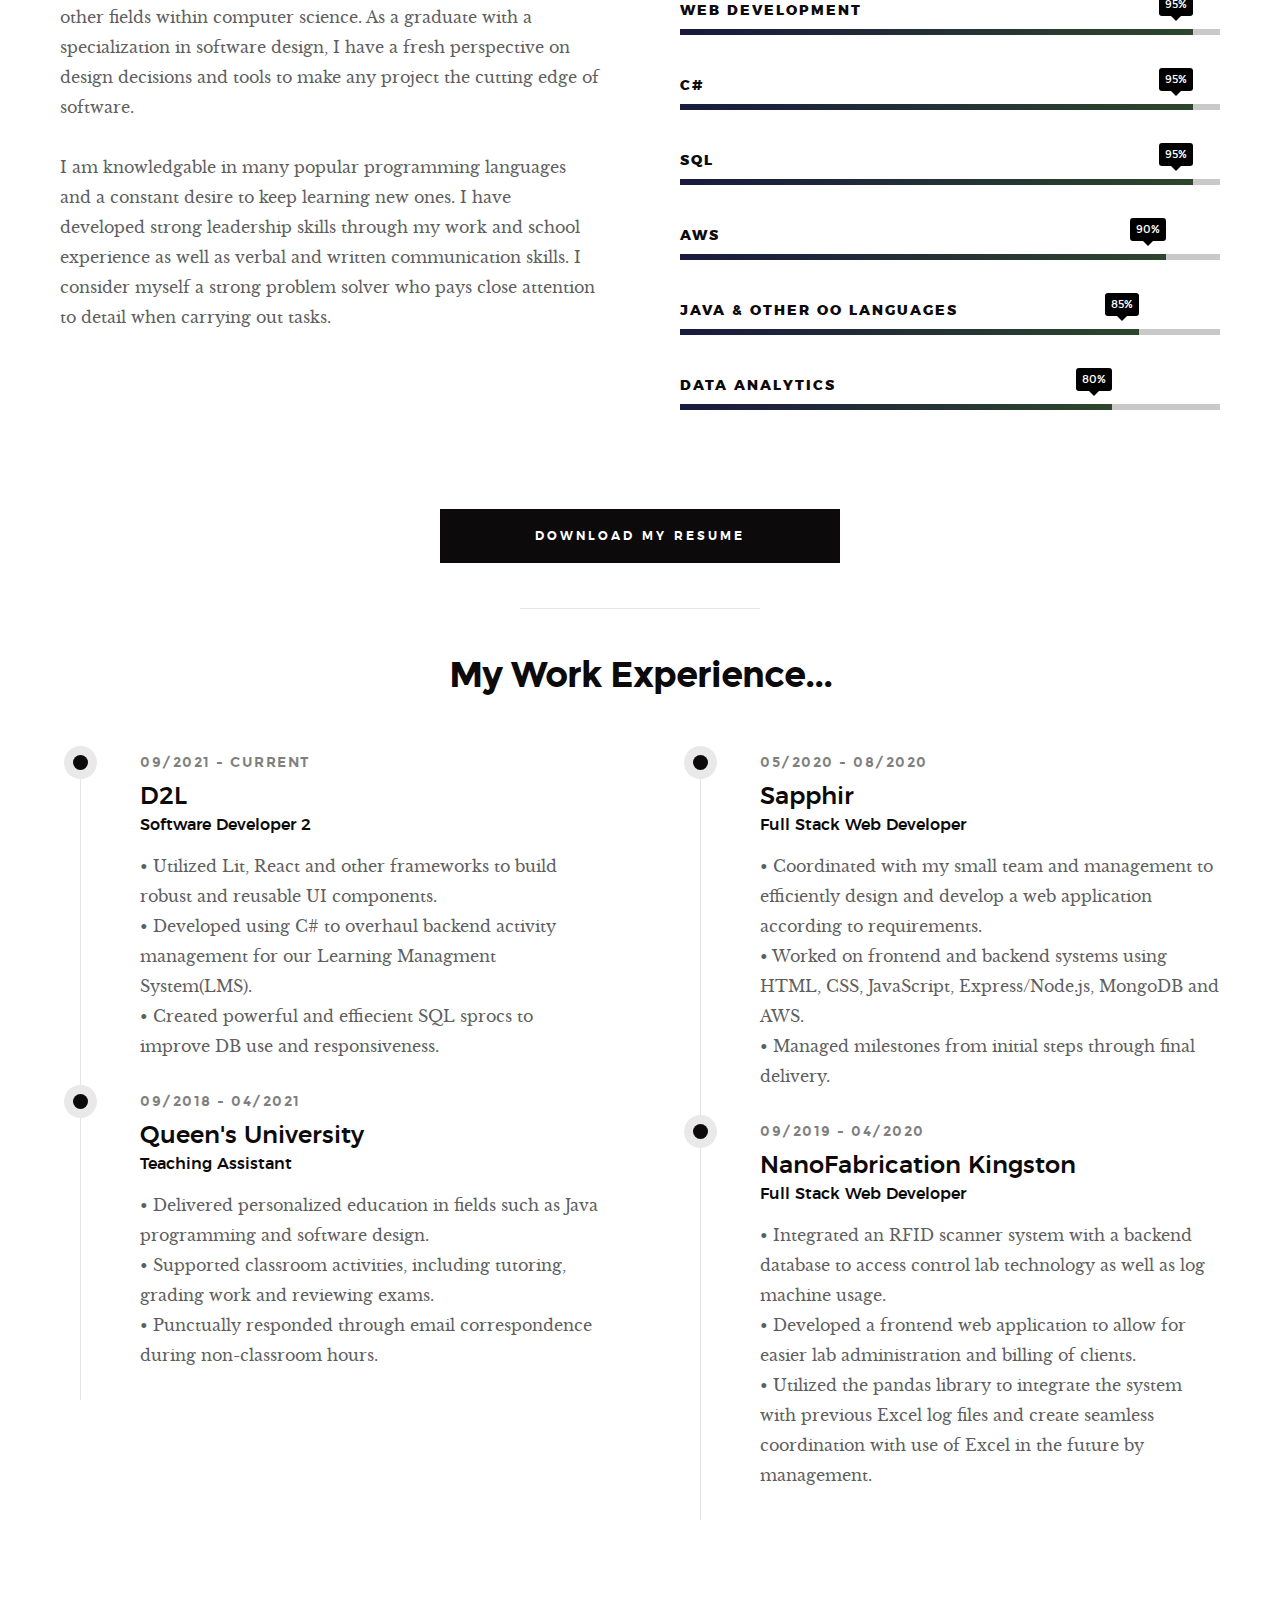
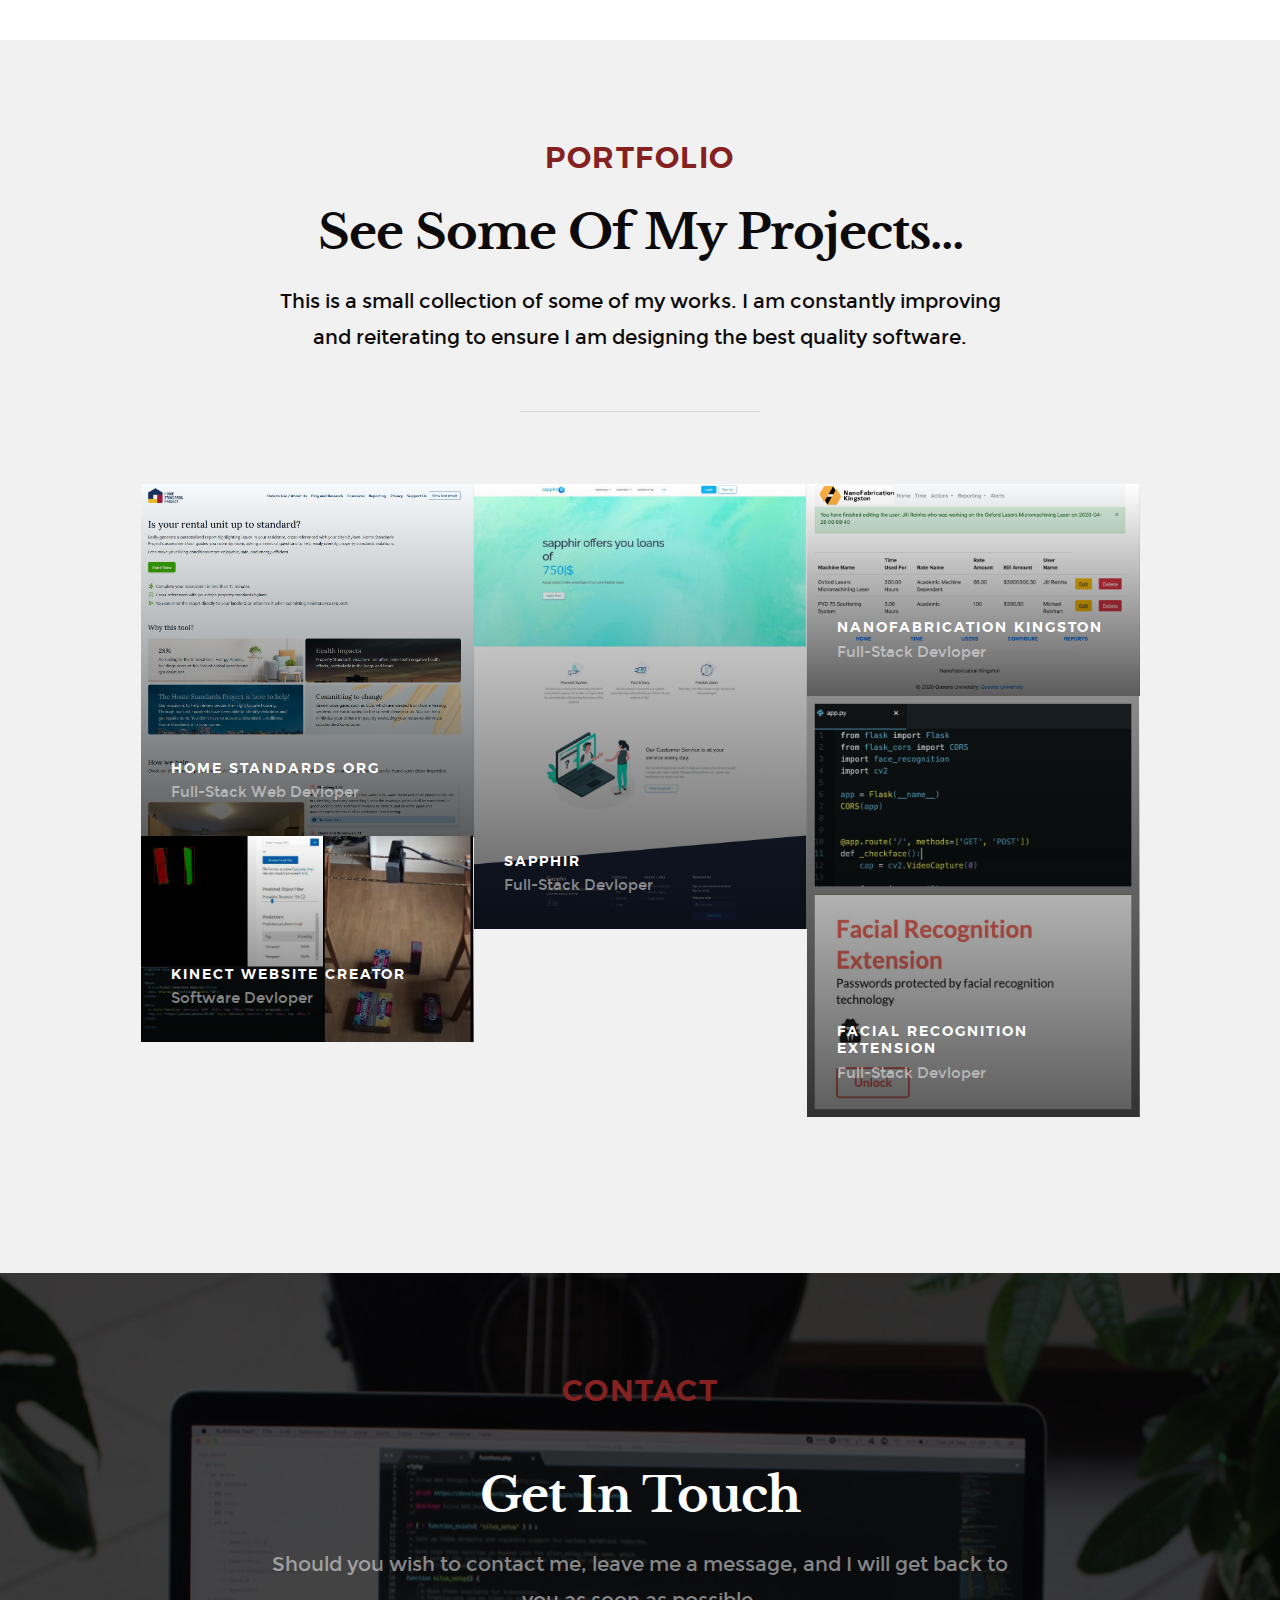
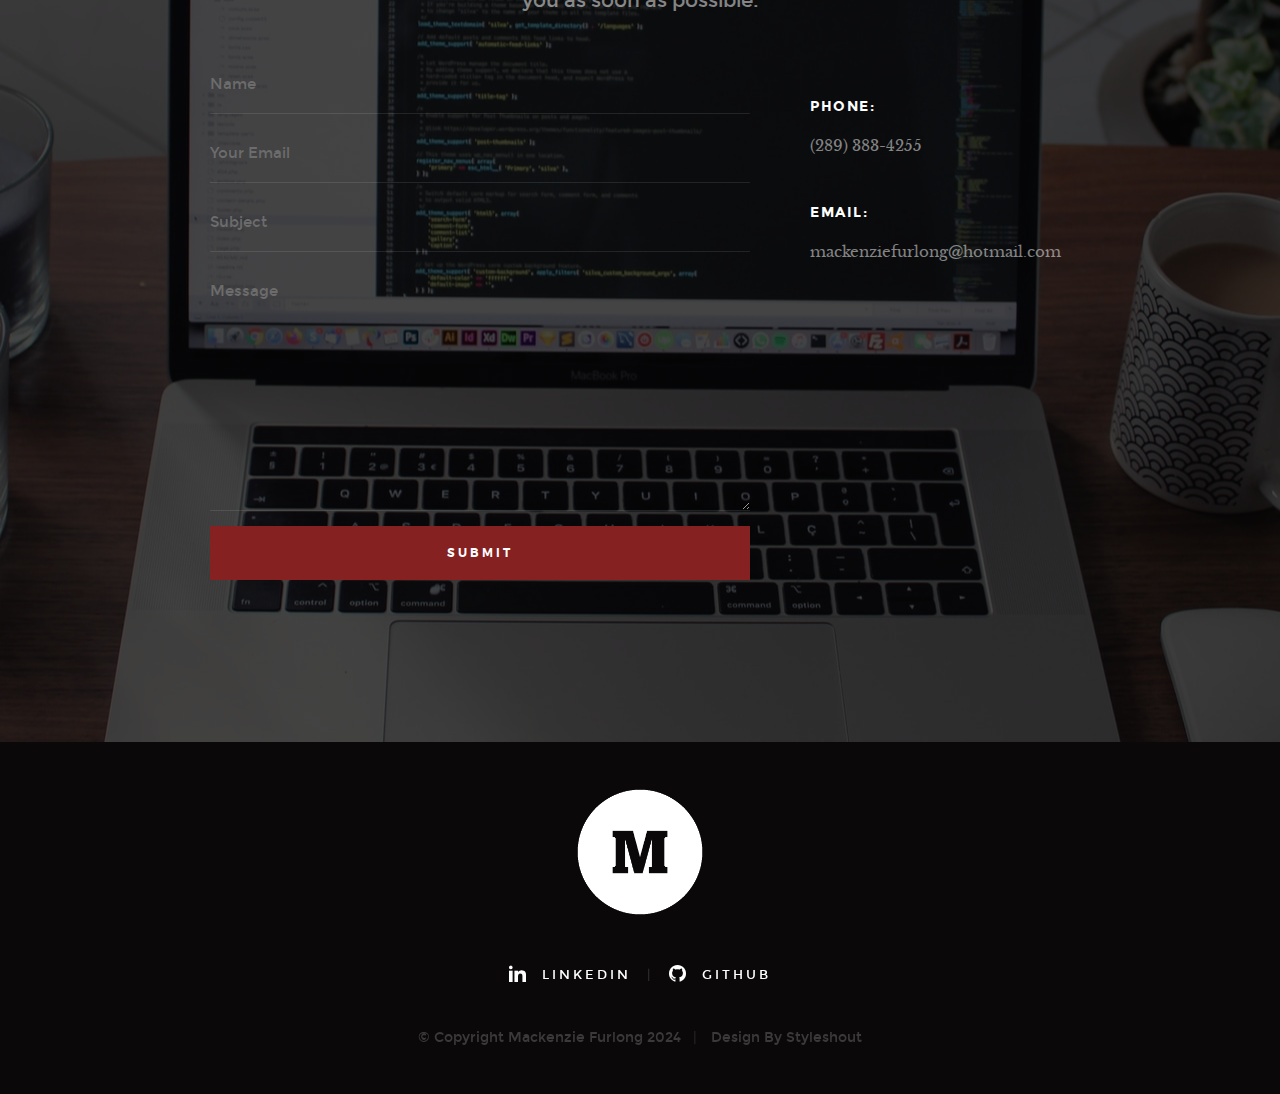
==== commit 4519f0fe: "updated to be more relevant" ====
--- a/index.html
+++ b/index.html
@@ -29,11 +29,6 @@
     <script src="js/modernizr.js"></script>
     <script src="js/pace.min.js"></script>
 
-    <!--=========REMOVE LATER==========
-    <script>
-      setTimeout(() => location.reload(), 10000) // Auto refresh for changes
-    </script>
-    =========REMOVE LATER==========-->
 
     <!-- favicons
     ================================================== -->
@@ -86,11 +81,11 @@
                     My name is <br>
                     Mackenzie Furlong. <br>
                     I am a software developer <br>
-                    based in Kingston, Ontario.
+                    based in Toronto, Ontario.
                 </h1>
 
                 <div class="home-content__buttons">
-                    <img src="Images/Headshot2-LightingAdj2.jpeg" alt="Headshot" class="headshot">
+                    <img src="Images/headshot.jpg" alt="Headshot" class="headshot">
                     <a href="#about" class="smoothscroll btn btn--stroke">
                         About Me
                     </a>
@@ -130,7 +125,7 @@
             <div class="col-full text-center">
                 <h3 style="font-size: 3rem; line-height: 1.3; margin-bottom: 2rem;">About</h3>
                 <h1>A Little About Me...</h1>
-                <p class="lead">I am a graduate of the Honours Computer Science program at Queen's University with a specialization in Software Design. I am passionate about designing and creating the computer software of tomorrow. I am knowledgeable in many popular programming languages and full-stack development but intend to continue to broaden my knowledge in the field. Currently located in Kingston, Ontario.</p>
+                <p class="lead">I am a graduate of the Honours Computer Science program at Queen's University with a specialization in Software Design. I am passionate about designing and creating the computer software of tomorrow. I specialize in full-stack and web development. I am open and available for inquiries at any time.</p>
             </div>
         </div>
 
@@ -141,11 +136,11 @@
                 <h3>Bio...</h3>
 
                 <p>
-                  I am an enthusiastic and versatile software developer with over 7 years of programming experience. I am a self-directed leader with expertise in full-stack web development and a variety of other fields within computer science. As a recent graduate with a specialization in software design, I have a fresh perspective on design decisions and tools to make any project the cutting edge of software.
+                  I am an enthusiastic and versatile software developer with over 10 years of programming experience. I am a self-directed leader with expertise in full-stack web development and a variety of other fields within computer science. As a graduate with a specialization in software design, I have a fresh perspective on design decisions and tools to make any project the cutting edge of software.
                 </p>
 
                 <p>
-                  I have knowledge of many popular programming languages and a constant desire to keep learning new ones. I have developed strong leadership skills through my work and school experience as well as verbal and written communication skills. I consider myself a strong problem solver who pays close attention to detail when carrying out tasks.
+                  I am knowledgable in many popular programming languages and a constant desire to keep learning new ones. I have developed strong leadership skills through my work and school experience as well as verbal and written communication skills. I consider myself a strong problem solver who pays close attention to detail when carrying out tasks.
                 </p>
 
             </div>
@@ -156,30 +151,30 @@
                 <ul class="skill-bars">
                     <li>
                     <div class="progress percent95"><span>95%</span></div>
-                    <strong>Frontend Web Development</strong>
+                    <strong>Full-Stack Development</strong>
                     </li>
                     <li>
                     <div class="progress percent95"><span>95%</span></div>
-                    <strong>Backend Web Development</strong>
+                    <strong>Web Development</strong>
+                    </li>
+                    <li>
+                    <div class="progress percent95"><span>95%</span></div>
+                    <strong>C#</strong>
+                    </li>
+                    <li>
+                    <div class="progress percent95"><span>95%</span></div>
+                    <strong>SQL</strong>
+                    </li>
+                    <li>
+                    <div class="progress percent90"><span>90%</span></div>
+                    <strong>AWS</strong>
                     </li>
                     <li>
                     <div class="progress percent85"><span>85%</span></div>
-                    <strong>Python</strong>
+                    <strong>Java & Other OO Languages</strong>
                     </li>
                     <li>
-                    <div class="progress percent95"><span>95%</span></div>
-                    <strong>Java</strong>
-                    </li>
-                    <li>
-                    <div class="progress percent75"><span>75%</span></div>
-                    <strong>Other Languages</strong>
-                    </li>
-                    <li>
-                    <div class="progress percent95"><span>95%</span></div>
-                    <strong>Algorithms</strong>
-                    </li>
-                    <li>
-                    <div class="progress percent90"><span>90%</span></div>
+                    <div class="progress percent80"><span>80%</span></div>
                     <strong>Data Analytics</strong>
                     </li>
                 </ul>
@@ -210,6 +205,21 @@
                     <div class="timeline__block">
                         <div class="timeline__bullet"></div>
                         <div class="timeline__header">
+                            <p class="timeline__timeframe">09/2021 - Current </p>
+                            <h3>D2L</h3>
+                            <h5>Software Developer 2</h5>
+                        </div>
+                        <div class="timeline__desc">
+                          <p> •	Utilized Lit, React and other frameworks to build robust and reusable UI components.<br>
+                              •	Developed using C# to overhaul backend activity management for our Learning Managment System(LMS).<br>
+                              •	Created powerful and effiecient SQL sprocs to improve DB use and responsiveness.
+                          </p>
+                        </div>
+                    </div> <!-- end timeline__block -->
+                   
+                    <div class="timeline__block">
+                        <div class="timeline__bullet"></div>
+                        <div class="timeline__header">
                             <p class="timeline__timeframe">09/2018 - 04/2021</p>
                             <h3>Queen's University</h3>
                             <h5>Teaching Assistant</h5>
@@ -222,26 +232,26 @@
                         </div>
                     </div> <!-- end timeline__block -->
 
-                    <div class="timeline__block">
-                        <div class="timeline__bullet"></div>
-                        <div class="timeline__header">
-                            <p class="timeline__timeframe">05/2020 - 08/2020</p>
-                            <h3>Sapphir</h3>
-                            <h5>Full Stack Web Developer</h5>
-                        </div>
-                        <div class="timeline__desc">
-                          <p> •	Coordinated with my small team and management to efficiently design and develop a web application according to requirements.<br>
-                              •	Worked on frontend and backend systems using HTML, CSS, JavaScript, Express/Node.js, MongoDB and AWS.<br>
-                              •	Managed milestones from initial steps through final delivery.
-                          </p>
-                        </div>
-                    </div> <!-- end timeline__block -->
-
                 </div> <!-- end timeline -->
             </div> <!-- end left -->
 
             <div class="col-six tab-full right">
               <div class="timeline">
+
+                <div class="timeline__block">
+                    <div class="timeline__bullet"></div>
+                    <div class="timeline__header">
+                        <p class="timeline__timeframe">05/2020 - 08/2020</p>
+                        <h3>Sapphir</h3>
+                        <h5>Full Stack Web Developer</h5>
+                    </div>
+                    <div class="timeline__desc">
+                      <p> •	Coordinated with my small team and management to efficiently design and develop a web application according to requirements.<br>
+                          •	Worked on frontend and backend systems using HTML, CSS, JavaScript, Express/Node.js, MongoDB and AWS.<br>
+                          •	Managed milestones from initial steps through final delivery.
+                      </p>
+                    </div>
+                </div> <!-- end timeline__block -->
 
                 <div class="timeline__block">
                   <div class="timeline__bullet"></div>
@@ -256,22 +266,7 @@
                         •	Utilized the pandas library to integrate the system with previous Excel log files and create seamless coordination with use of Excel in the future by management.
                     </p>
                   </div>
-              </div> <!-- end timeline__block -->
-
-                    <div class="timeline__block">
-                        <div class="timeline__bullet"></div>
-                        <div class="timeline__header">
-                            <p class="timeline__timeframe">05/2019 - 08/2019 </p>
-                            <h3>Aqua Tech Solutions Inc.</h3>
-                            <h5>Project Coordinator</h5>
-                        </div>
-                        <div class="timeline__desc">
-                          <p> •	Kept projects on schedule by managing deadlines and adjusting workflows as needed.<br>
-                              •	Organized jobsites and coordinated day-to-day activities for crews.<br>
-                              •	Developed specialized reports utilizing my PACP/MACP/LACP certifications for clients.
-                          </p>
-                        </div>
-                    </div> <!-- end timeline__block -->
+                </div> <!-- end timeline__block -->
 
                 </div> <!-- end timeline -->
             </div> <!-- end right -->
@@ -298,6 +293,41 @@
 
         <div class="row masonry-wrap">
             <div class="masonry">
+
+                <!-- start masonry__brick -->
+                <div class="masonry__brick">
+                    <!-- start item-folio -->
+                      <div class="item-folio">
+  
+                          <div class="item-folio__thumb">
+                              <a href="Images/portfolio/gallery/homeStandards.jpg" class="thumb-link" title="Sapphir Screenshot" data-size="1900x2540">
+                                  <img src="Images/portfolio/gallery/homeStandards.jpg"
+                                       srcset="Images/portfolio/gallery/homeStandards.jpg 1x, Images/portfolio/gallery/homeStandards.jpg 2x" alt="">
+                                  <span class="shadow-overlay"></span>
+                              </a>
+                              <div class="item-folio__caption">
+                                  <p>I developed this web application for a non-profit. It allows tenants to identify when their landlord is in violation of property bylaws. You can see the site <a style="color: #1ecbe1;" href="https://homestandards.org" target="_blank">here</a>.</p>
+                              </div>
+                          </div>
+  
+                          <div class="item-folio__text">
+                              <h3 class="item-folio__title">
+                                  Home Standards Org
+                              </h3>
+                              <p class="item-folio__cat">
+                                  Full-Stack Web Devloper
+                              </p>
+                          </div>
+  
+                          <a href="https://homestandards.org" target="_blank" class="item-folio__project-link" title="Project link">
+                              <i class="im im-link"></i>
+                          </a>
+  
+  
+  
+                      </div>
+                      <!-- end item-folio -->
+                  </div> <!-- end masonry__brick -->
 
                 <!-- start masonry__brick -->
                 <div class="masonry__brick">
@@ -566,7 +596,7 @@
 
             <div class="col-twelve">
                 <div class="copyright">
-                    <span>© Copyright Mackenzie Furlong 2021</span>
+                    <span>© Copyright Mackenzie Furlong 2024</span>
                     <span>Design By Styleshout</span>
                 </div>
 
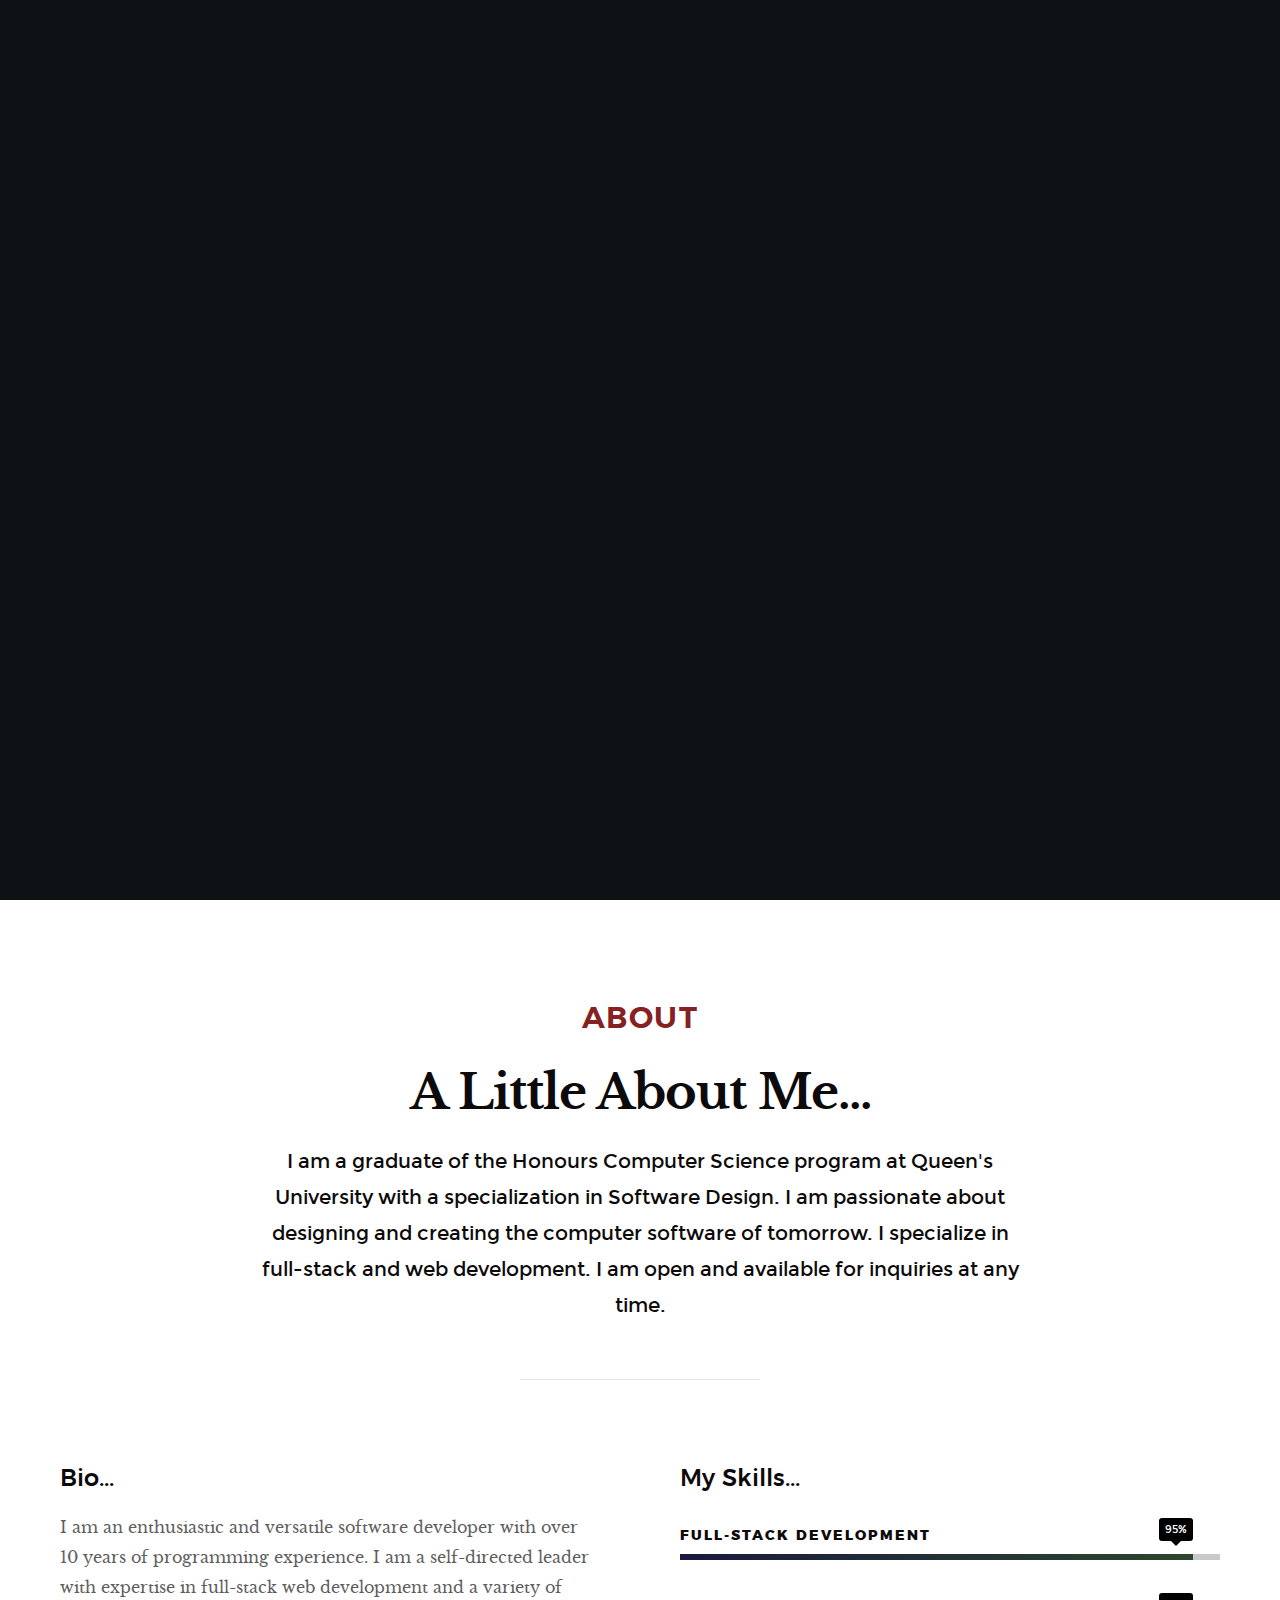
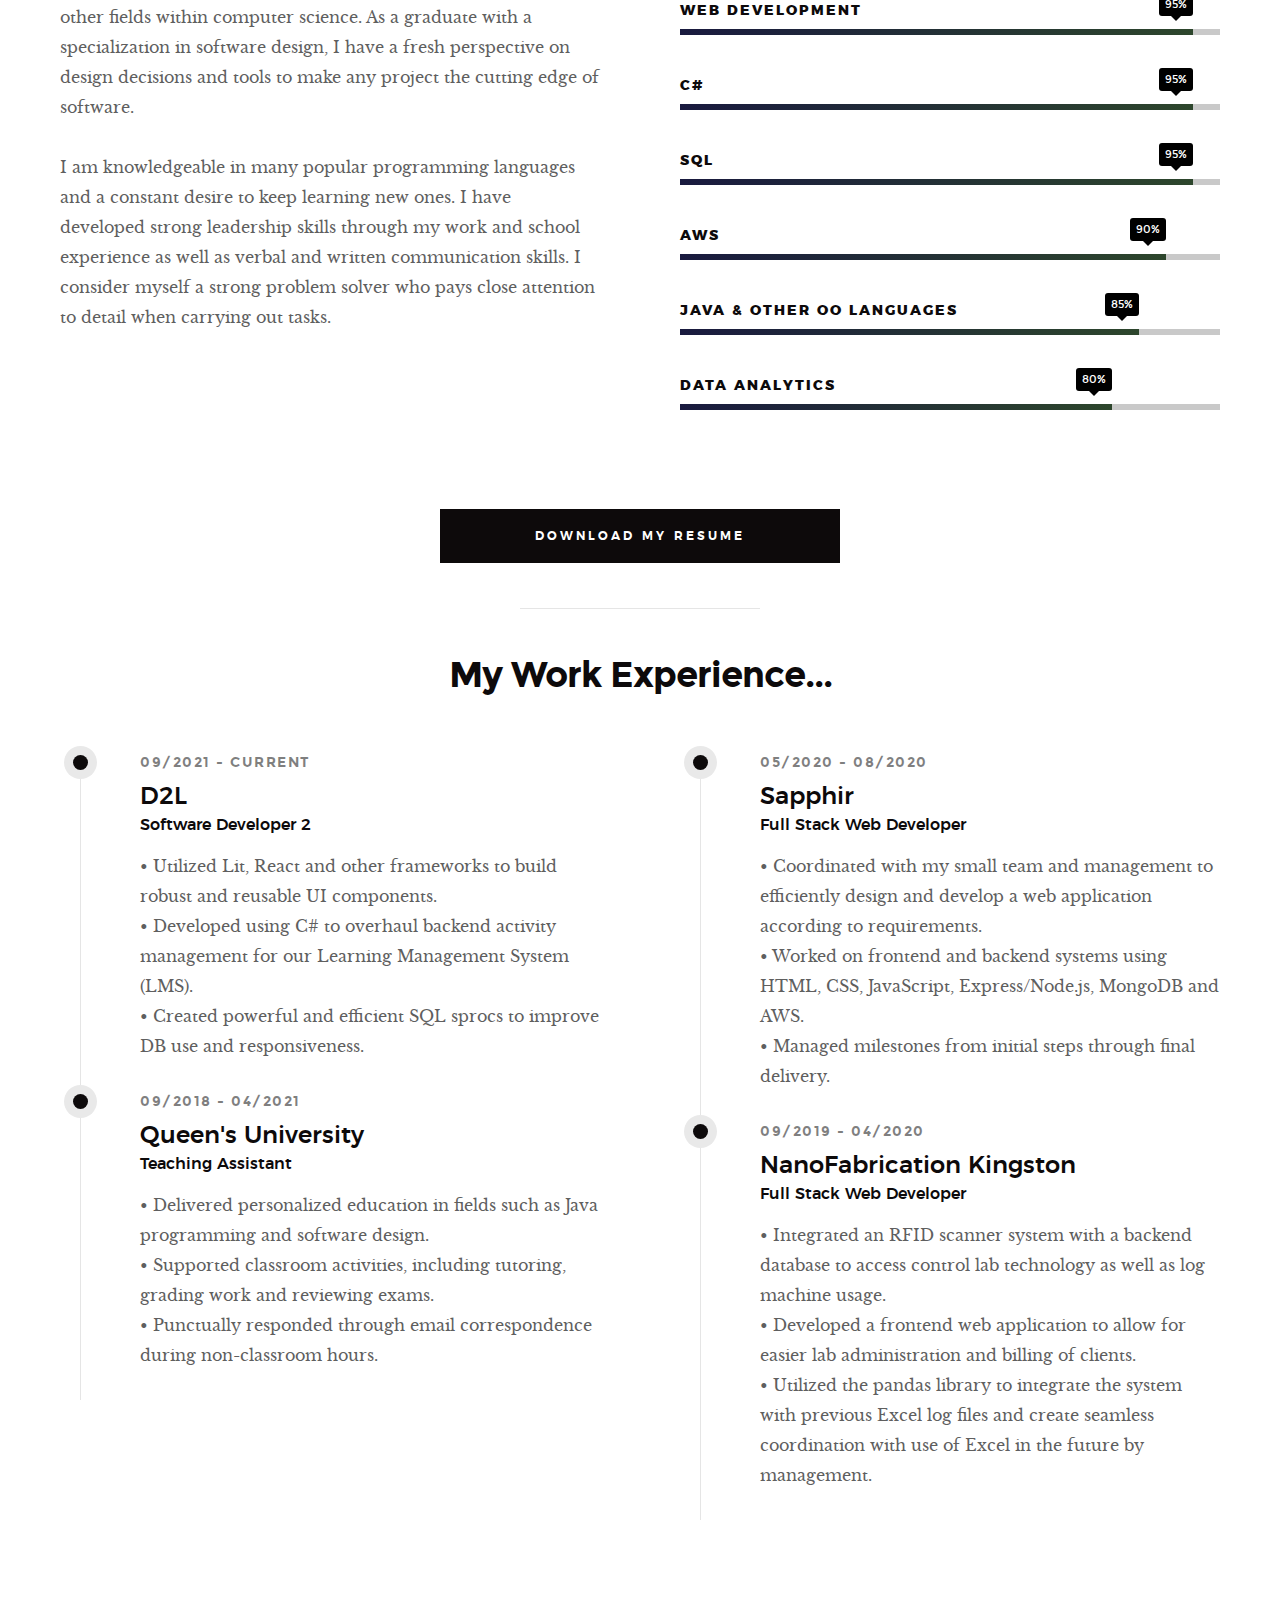
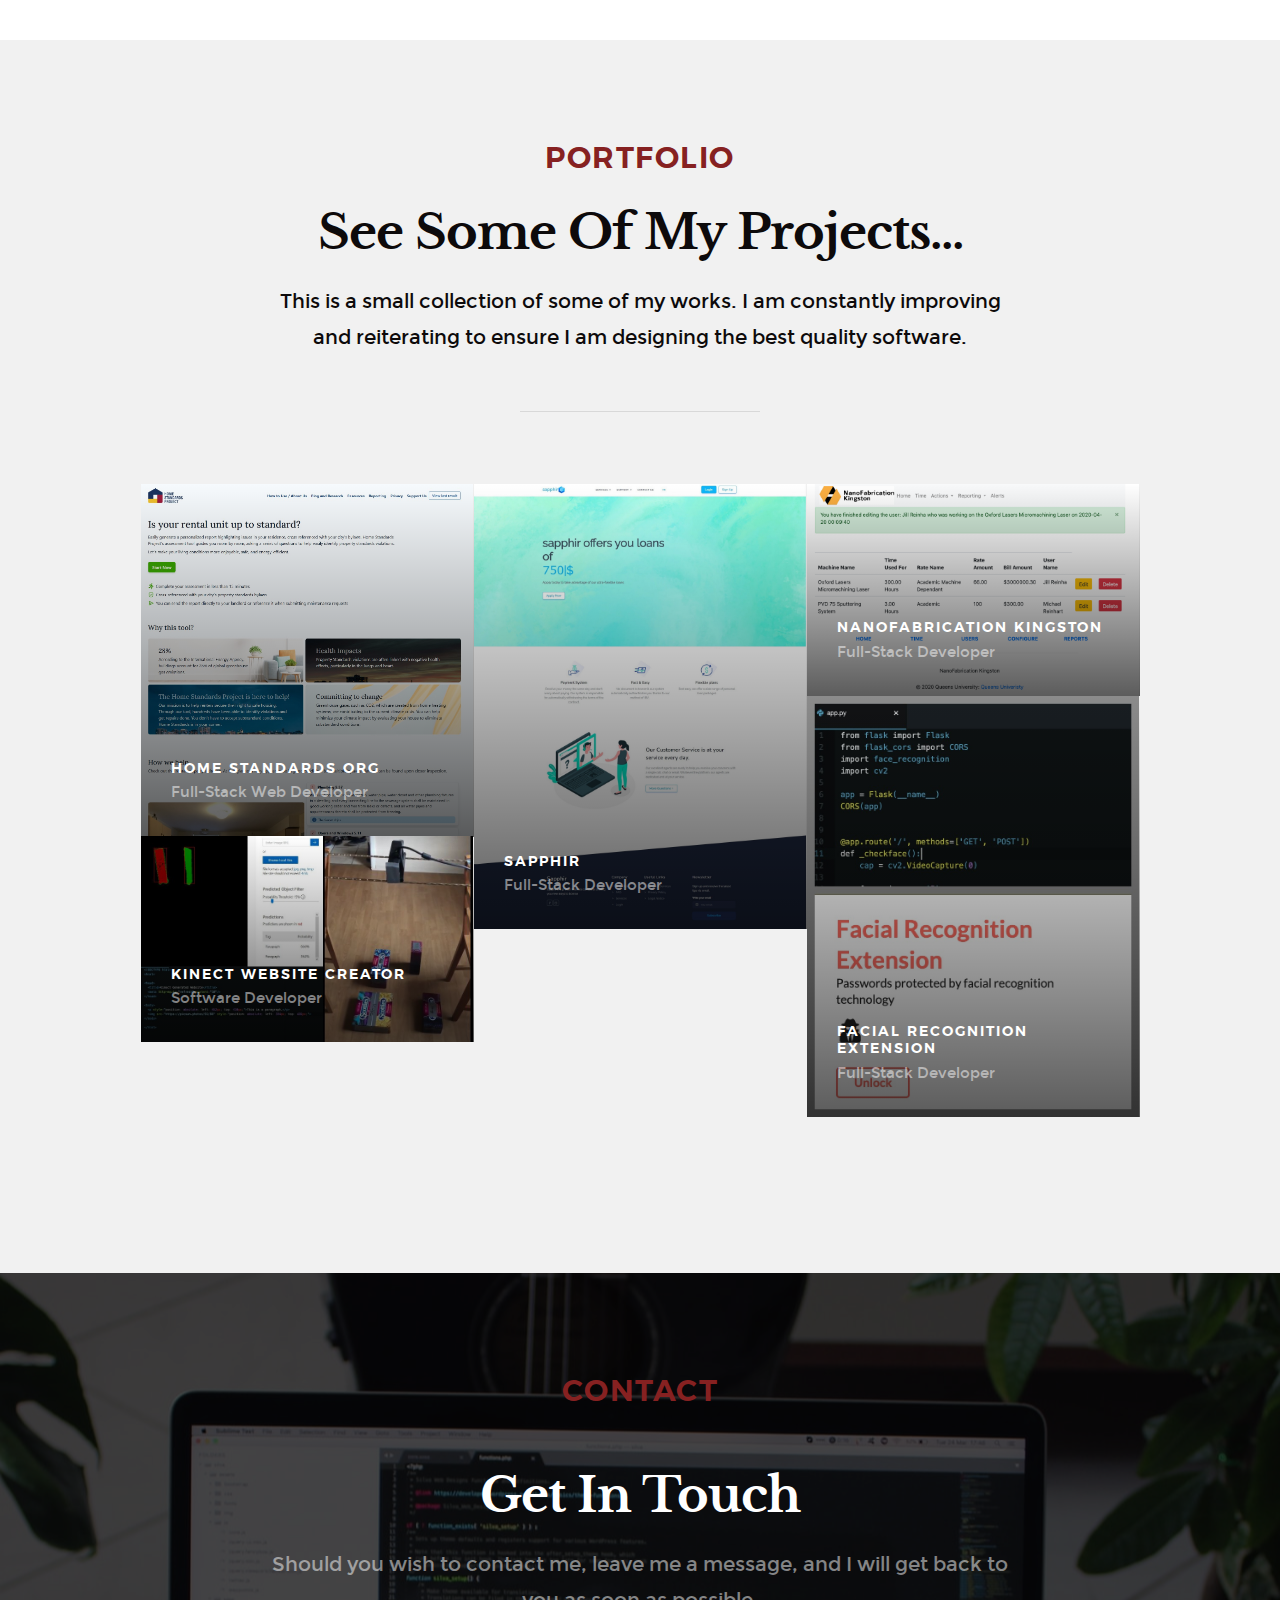
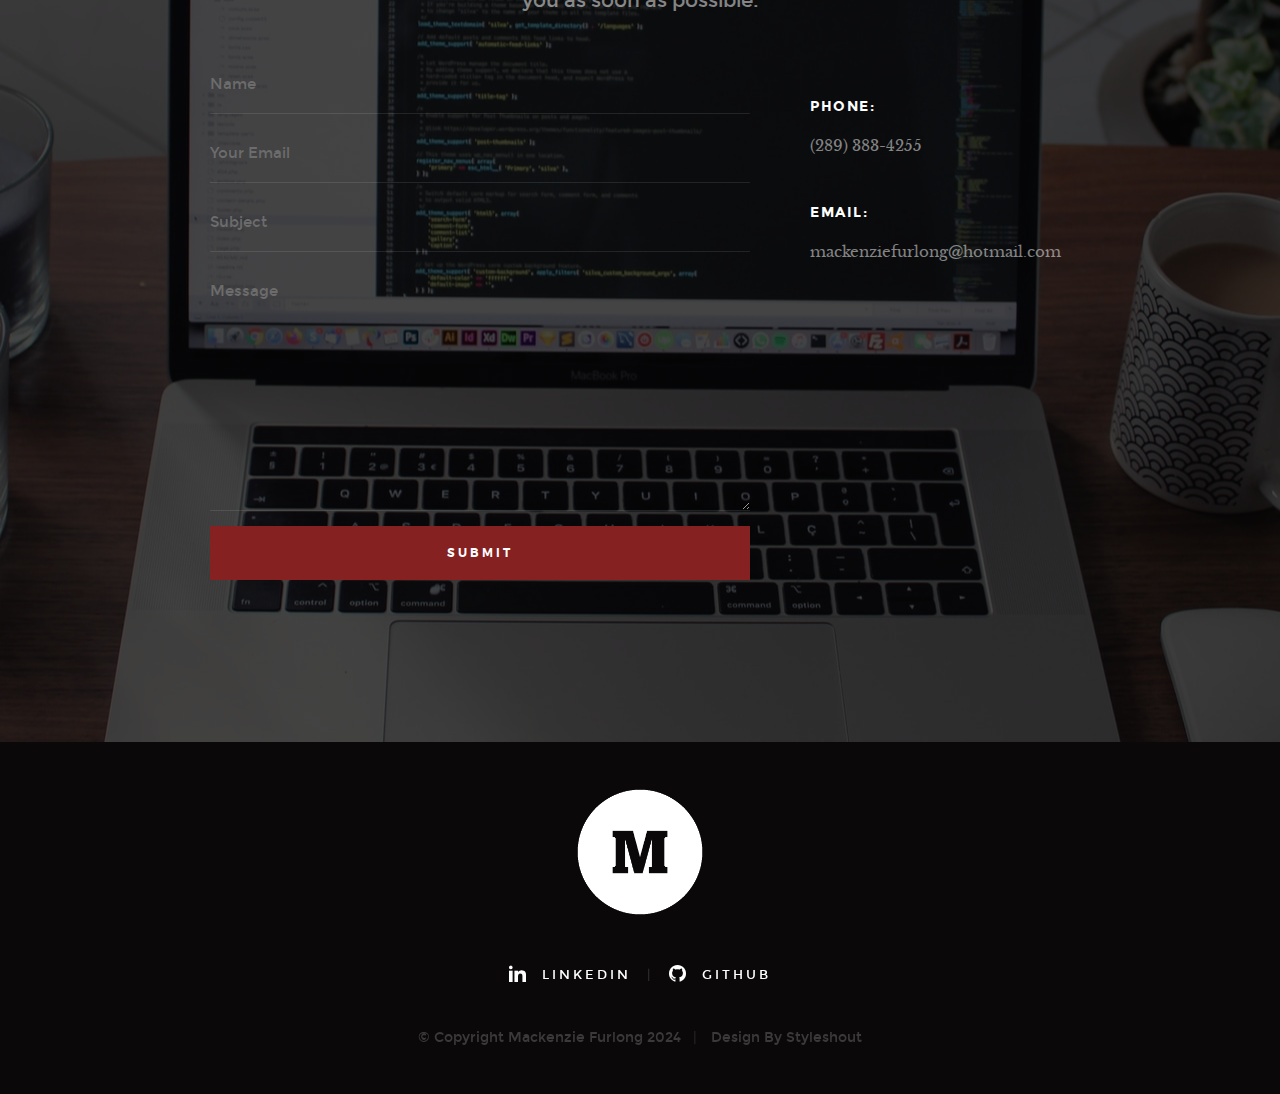
==== commit dc7546bf: "fixing spelling mistakes" ====
--- a/index.html
+++ b/index.html
@@ -85,7 +85,7 @@
                 </h1>
 
                 <div class="home-content__buttons">
-                    <img src="Images/headshot.jpg" alt="Headshot" class="headshot">
+                    <img src="Images/Headshot.jpg" alt="Headshot" class="headshot">
                     <a href="#about" class="smoothscroll btn btn--stroke">
                         About Me
                     </a>
@@ -140,7 +140,7 @@
                 </p>
 
                 <p>
-                  I am knowledgable in many popular programming languages and a constant desire to keep learning new ones. I have developed strong leadership skills through my work and school experience as well as verbal and written communication skills. I consider myself a strong problem solver who pays close attention to detail when carrying out tasks.
+                  I am knowledgeable in many popular programming languages and a constant desire to keep learning new ones. I have developed strong leadership skills through my work and school experience as well as verbal and written communication skills. I consider myself a strong problem solver who pays close attention to detail when carrying out tasks.
                 </p>
 
             </div>
@@ -211,8 +211,8 @@
                         </div>
                         <div class="timeline__desc">
                           <p> •	Utilized Lit, React and other frameworks to build robust and reusable UI components.<br>
-                              •	Developed using C# to overhaul backend activity management for our Learning Managment System(LMS).<br>
-                              •	Created powerful and effiecient SQL sprocs to improve DB use and responsiveness.
+                              •	Developed using C# to overhaul backend activity management for our Learning Management System (LMS).<br>
+                              •	Created powerful and efficient SQL sprocs to improve DB use and responsiveness.
                           </p>
                         </div>
                     </div> <!-- end timeline__block -->
@@ -315,7 +315,7 @@
                                   Home Standards Org
                               </h3>
                               <p class="item-folio__cat">
-                                  Full-Stack Web Devloper
+                                  Full-Stack Web Developer
                               </p>
                           </div>
   
@@ -350,7 +350,7 @@
                                 Sapphir
                             </h3>
                             <p class="item-folio__cat">
-                                Full-Stack Devloper
+                                Full-Stack Developer
                             </p>
                         </div>
 
@@ -385,7 +385,7 @@
                                 NanoFabrication Kingston
                             </h3>
                             <p class="item-folio__cat">
-                                Full-Stack Devloper
+                                Full-Stack Developer
                             </p>
                         </div>
 
@@ -420,7 +420,7 @@
                                 Facial Recognition Extension
                             </h3>
                             <p class="item-folio__cat">
-                                Full-Stack Devloper
+                                Full-Stack Developer
                             </p>
                         </div>
 
@@ -455,7 +455,7 @@
                                 Kinect Website Creator
                             </h3>
                             <p class="item-folio__cat">
-                                Software Devloper
+                                Software Developer
                             </p>
                         </div>
 
